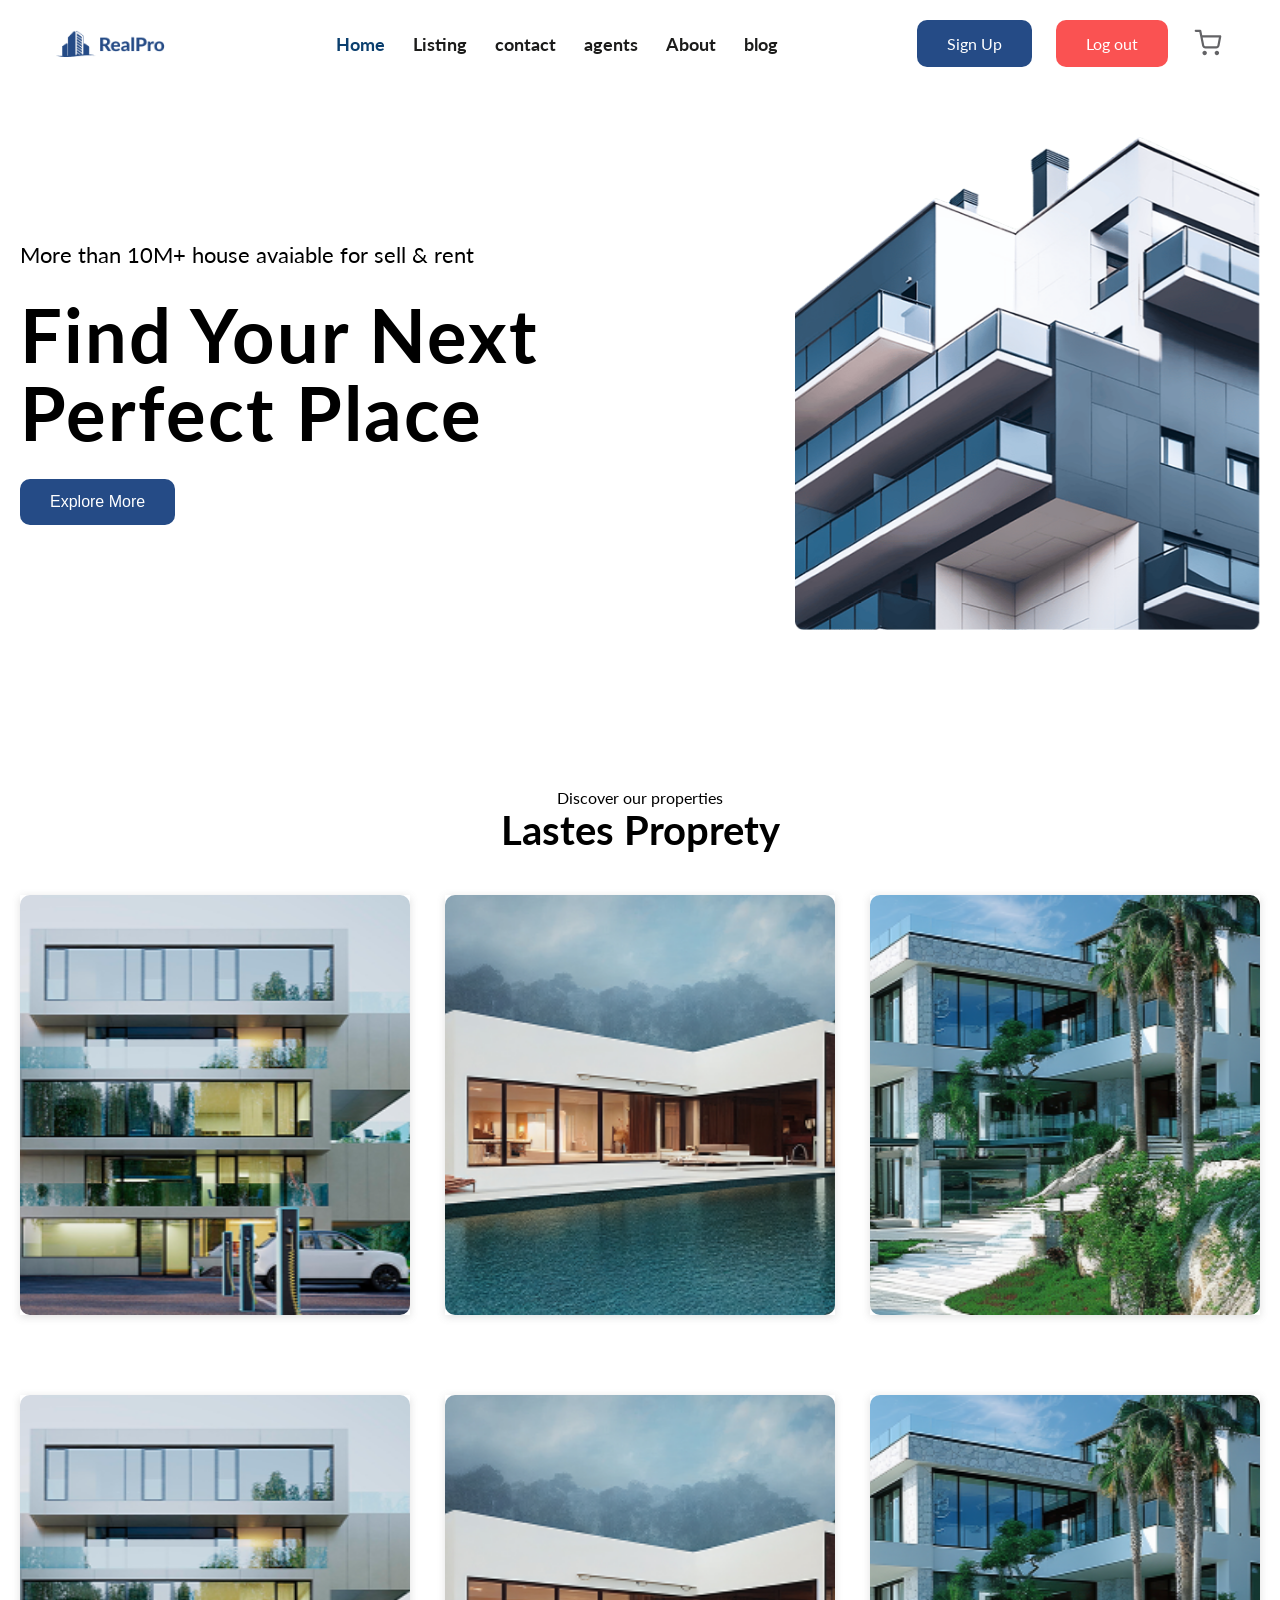
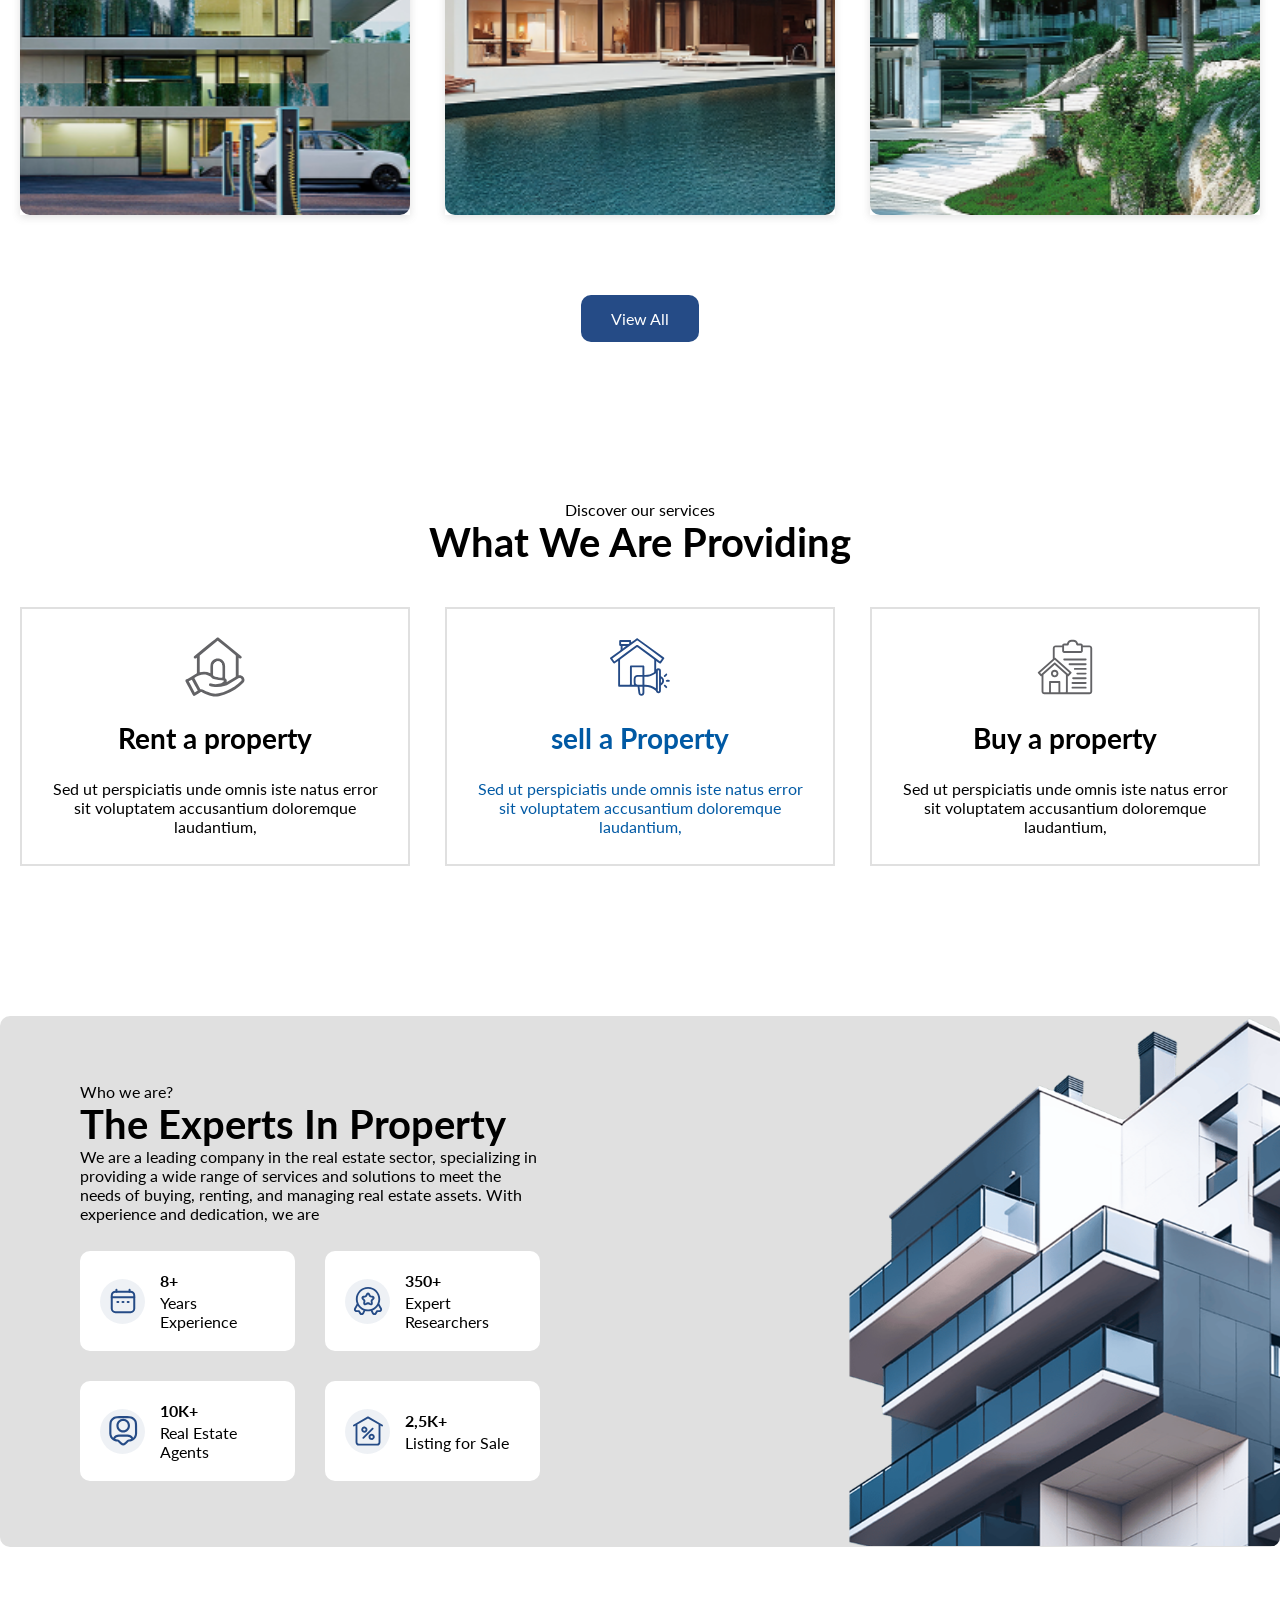
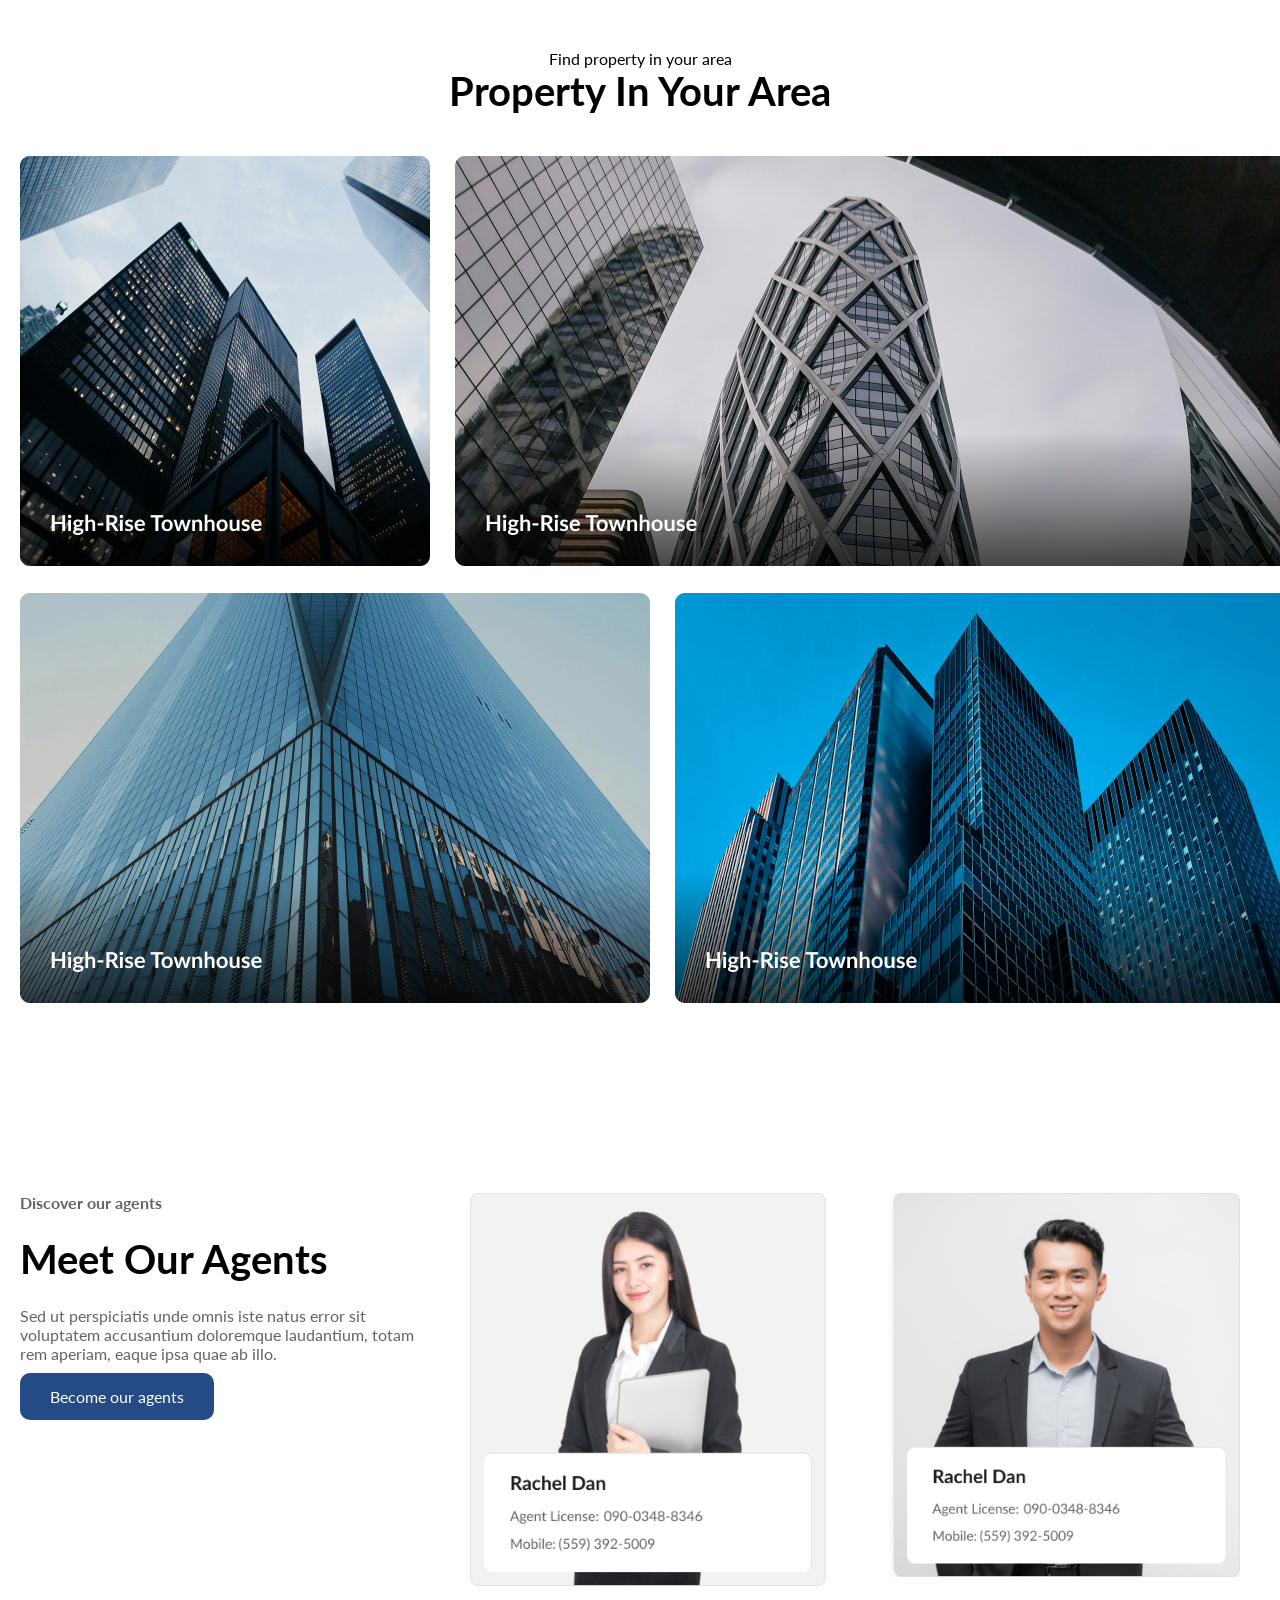
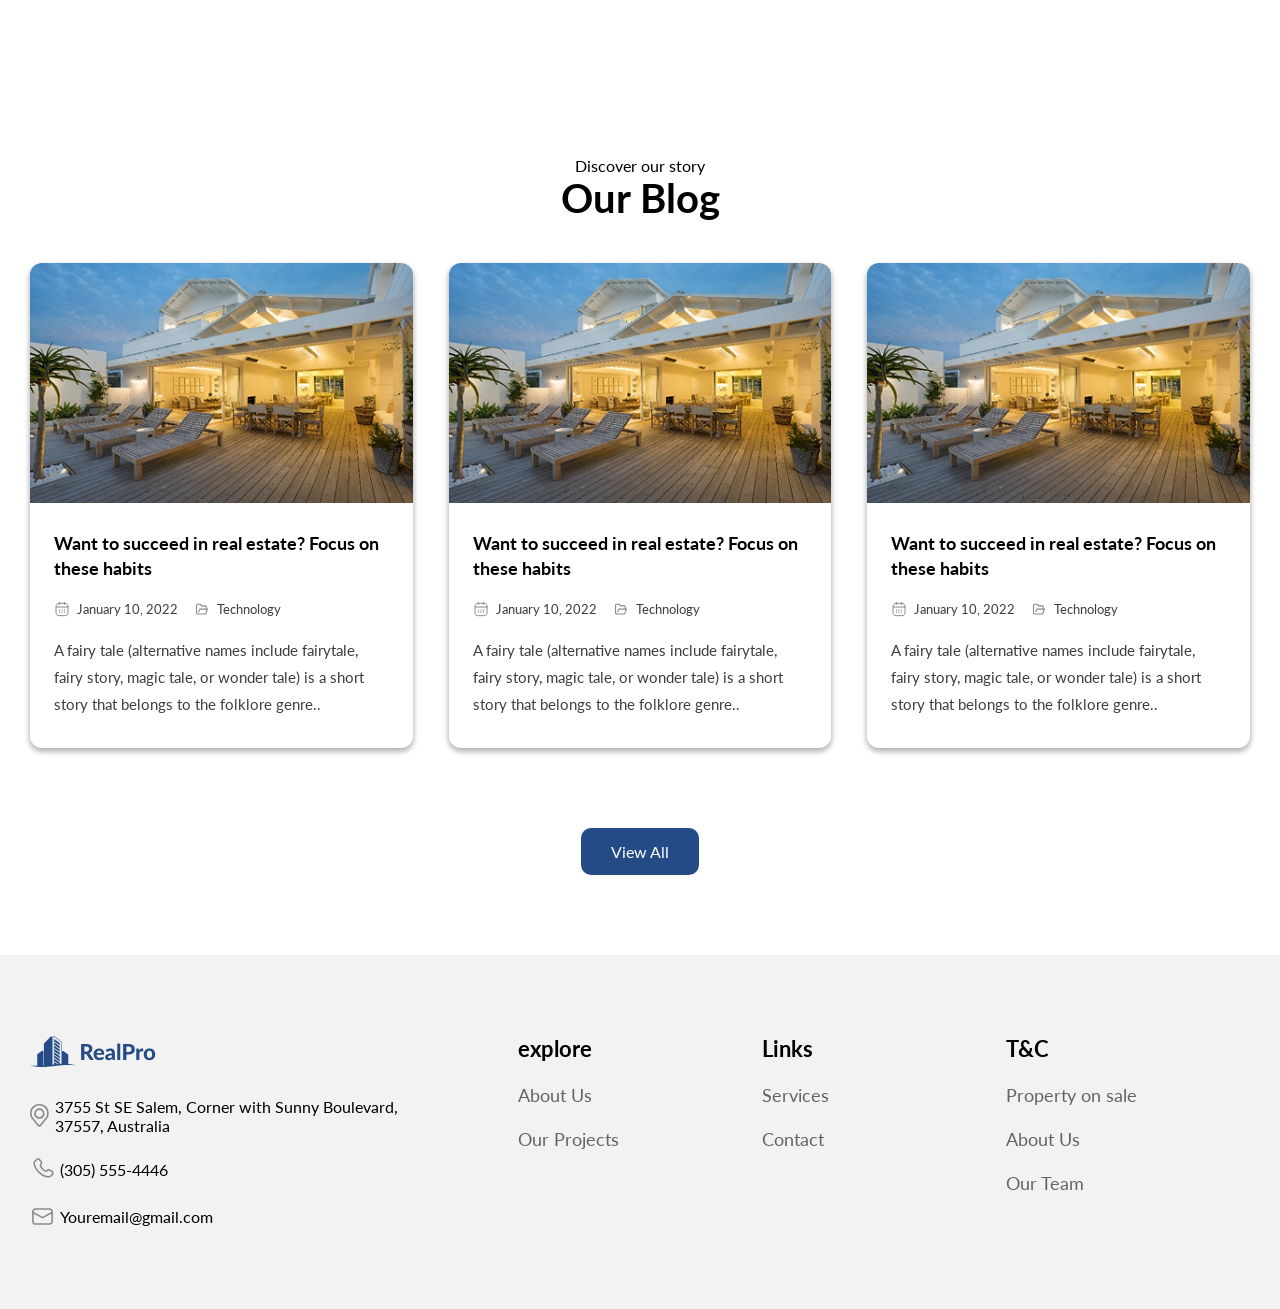
==== index.html @ 52702048 "made footer link hover" ====
<!DOCTYPE html>
<html lang="en">

<head>
    <meta charset="UTF-8">
    <meta name="viewport" content="width=device-width, initial-scale=1.0">
    <title>RealPro || Real State Website</title>
    <!-- font  -->
    <link rel="preconnect" href="https://fonts.googleapis.com">
    <link rel="preconnect" href="https://fonts.gstatic.com" crossorigin>
    <link
        href="https://fonts.googleapis.com/css2?family=Lato:ital,wght@0,100;0,300;0,400;0,700;0,900;1,100;1,300;1,400;1,700;1,900&display=swap"
        rel="stylesheet">
    <!-- icon  -->
    <link rel="shortcut icon" href="assets/img/logo.png">
    <!-- css  -->
    <link rel="stylesheet" href="sass/main.css">
</head>

<body>
    <!-- start navbar  -->
    <header class="navbar-section">
        <div class="navbar">
            <div>
                <img src="assets/img/logo.png" alt="logo" class="navbar__logo">
            </div>

            <nav class="navbar__list">
                <ul>
                    <li>
                        <a href="index.html" class="navbar__active">Home</a>
                    </li>
                    <li>
                        <a href="property.html">Listing</a>
                    </li>
                    <li>
                        <a href="contactus.html">contact</a>
                    </li>
                    <li>
                        <a href="agents.html">agents</a>
                    </li>
                    <li>
                        <a href="about.html">About</a>
                    </li>
                    <li>
                        <a href="blog-detailes.html">blog</a>
                    </li>
                </ul>
            </nav>

            <div class="navbar__btns">
                <a href="signup.html" class="btn btn--full">Sign Up</a>
                <a class="btn btn--full btn--logout">Log out</a>

                <a href="cart.html">
                    <svg width="32" height="32" viewBox="0 0 24 24" fill="none" xmlns="http://www.w3.org/2000/svg">
                        <path fill-rule="evenodd" clip-rule="evenodd"
                            d="M2.83333 2C2.3731 2 2 2.3731 2 2.83333C2 3.29357 2.3731 3.66667 2.83333 3.66667H5.4836L6.17663 7.12923C6.18032 7.15294 6.18501 7.17633 6.19066 7.19933L7.58277 14.1547C7.69719 14.7299 8.0102 15.2466 8.46706 15.6144C8.92183 15.9805 9.49031 16.1758 10.0739 16.1667H18.1595C18.743 16.1758 19.3115 15.9805 19.7663 15.6144C20.2233 15.2465 20.5364 14.7295 20.6507 14.154L21.9852 7.15611C22.0318 6.91215 21.9671 6.66015 21.8087 6.46879C21.6504 6.27744 21.415 6.16667 21.1667 6.16667H7.68369L6.98379 2.66979C6.90584 2.28032 6.56385 2 6.16667 2H2.83333ZM9.21737 13.8293L8.01727 7.83333H20.1594L19.0154 13.832C18.9769 14.0228 18.8728 14.194 18.7212 14.3161C18.5688 14.4387 18.3782 14.5039 18.1826 14.5001L18.1667 14.5H10.0667L10.0507 14.5001C9.85515 14.5039 9.66452 14.4387 9.51217 14.3161C9.35983 14.1935 9.25547 14.0211 9.21737 13.8293ZM7.83336 19.5C7.83336 18.5795 8.57955 17.8333 9.50003 17.8333C10.4205 17.8333 11.1667 18.5795 11.1667 19.5C11.1667 20.4205 10.4205 21.1667 9.50003 21.1667C8.57955 21.1667 7.83336 20.4205 7.83336 19.5ZM17 19.5C17 18.5795 17.7462 17.8333 18.6667 17.8333C19.5871 17.8333 20.3333 18.5795 20.3333 19.5C20.3333 20.4205 19.5871 21.1667 18.6667 21.1667C17.7462 21.1667 17 20.4205 17 19.5Z"
                            fill="#636366" />
                    </svg>
                </a>
            </div>

            <button class="navbar__menu" aria-label="Open menu" aria-expanded="false">
                <svg width="30" height="30" viewBox="0 0 24 24" fill="none">
                    <path d="M4 6H20M4 12H20M4 18H20" stroke="currentColor" stroke-width="2" stroke-linecap="round" />
                </svg>
            </button>
        </div>
    </header>
    <!-- end navbar  -->

    <!-- start hero  -->
    <section class="hero-section">
        <div class="hero">

            <div class="hero__text-box">

                <span class="hero__subtitle">
                    More than 10M+ house avaiable for sell & rent
                </span>

                <div class="hero__title-wrapper">
                    <h1 class="heading-1 hero__title">
                        Find Your Next
                        Perfect Place
                    </h1>
                </div>

                <button class="btn btn--full hero__btn">
                    Explore More
                </button>

            </div>

            <div class="hero__image-wrapper">
                <div class="hero__glow"></div>

                <img src="assets/img/hero-img.png" alt="hero-img" class="hero__img">
            </div>

        </div>
    </section>
    <!-- end hero  -->

    <!-- start descover  -->
    <section class="descover-section">
        <div class="descover">
            <div class="descover__top">
                <span class="text-top-text">Discover our properties</span>
                <h3 class="heading-3">lastes proprety</h3>
            </div>

            <!-- items -->
            <div class="descover__items">
                <!-- item 1 -->
                <div class="descover__item">
                    <div class="descover__item__inner">

                        <!-- front -->
                        <div class="descover__item__front">
                            <img src="assets/img/descover-1.png" alt="" class="descover__item__img">
                        </div>

                        <!-- back -->
                        <div class="descover__item__back">
                            <div class="descover__item__text-box">
                                <h6 class="heading-6">High-rise Townhouse</h6>
                                <span class="descover__item__text">
                                    <svg width="19" height="23" viewBox="0 0 19 23" fill="none"
                                        xmlns="http://www.w3.org/2000/svg">
                                        <path fill-rule="evenodd" clip-rule="evenodd"
                                            d="M4.13449 9.63206C4.13449 8.24528 4.68539 6.9153 5.66599 5.9347C6.64659 4.95409 7.97657 4.4032 9.36335 4.4032C10.7501 4.4032 12.0801 4.95409 13.0607 5.9347C14.0413 6.9153 14.5922 8.24528 14.5922 9.63206C14.5922 11.0188 14.0413 12.3488 13.0607 13.3294C12.0801 14.31 10.7501 14.8609 9.36335 14.8609C7.97657 14.8609 6.64659 14.31 5.66599 13.3294C4.68539 12.3488 4.13449 11.0188 4.13449 9.63206ZM9.36335 6.05442C8.4145 6.05442 7.50452 6.43135 6.83358 7.10228C6.16264 7.77322 5.78571 8.68321 5.78571 9.63206C5.78571 10.5809 6.16264 11.4909 6.83358 12.1618C7.50452 12.8328 8.4145 13.2097 9.36335 13.2097C10.3122 13.2097 11.2222 12.8328 11.8931 12.1618C12.5641 11.4909 12.941 10.5809 12.941 9.63206C12.941 8.68321 12.5641 7.77322 11.8931 7.10228C11.2222 6.43135 10.3122 6.05442 9.36335 6.05442Z"
                                            fill="#8A8A8A" />
                                        <path fill-rule="evenodd" clip-rule="evenodd"
                                            d="M0.0332839 8.37389C0.221442 6.09168 1.26094 3.96369 2.94539 2.4124C4.62984 0.861118 6.83605 -6.97428e-06 9.126 0H9.60155C11.8915 -6.97428e-06 14.0977 0.861118 15.7822 2.4124C17.4666 3.96369 18.5061 6.09168 18.6943 8.37389C18.9036 10.916 18.1183 13.4401 16.5036 15.4147L11.2275 21.8666C11.0017 22.1427 10.7173 22.3652 10.395 22.518C10.0727 22.6707 9.72046 22.75 9.36377 22.75C9.00708 22.75 8.65485 22.6707 8.33254 22.518C8.01023 22.3652 7.7259 22.1427 7.5001 21.8666L2.2239 15.4147C0.609137 13.4402 -0.176217 10.916 0.0332839 8.37389ZM9.126 1.65122C7.25074 1.6515 5.44415 2.35687 4.06481 3.62731C2.68548 4.89775 1.83425 6.64038 1.6801 8.50928C1.50573 10.6249 2.15927 12.7256 3.50305 14.3689L8.77924 20.8219C8.85017 20.9087 8.93951 20.9786 9.04079 21.0267C9.14208 21.0747 9.25278 21.0996 9.36488 21.0996C9.47698 21.0996 9.58767 21.0747 9.68896 21.0267C9.79024 20.9786 9.87958 20.9087 9.95051 20.8219L15.2267 14.3689C16.5697 12.7253 17.2224 10.6246 17.0474 8.50928C16.8933 6.64019 16.0419 4.8974 14.6623 3.62694C13.2828 2.35647 11.4759 1.65123 9.60045 1.65122H9.126Z"
                                            fill="#8A8A8A" />
                                    </svg>
                                    Southwestern Ontario, Ontario, Canada
                                </span>
                            </div>

                            <div class="descover__icon-box">
                                <span>
                                    <svg width="24" height="24" viewBox="0 0 24 24" fill="none"
                                        xmlns="http://www.w3.org/2000/svg">
                                        <path d="M21.9999 17.5009H1.99988" stroke="#8A8A8A" stroke-width="1.5"
                                            stroke-linecap="round" stroke-linejoin="round" />
                                        <path
                                            d="M21.9999 21.0007V16.0007C21.9999 14.1151 21.9999 13.1723 21.4141 12.5865C20.8283 12.0007 19.8855 12.0007 17.9999 12.0007H5.99988C4.11426 12.0007 3.17145 12.0007 2.58567 12.5865C1.99988 13.1723 1.99988 14.1151 1.99988 16.0007V21.0007"
                                            stroke="#8A8A8A" stroke-width="1.5" stroke-linecap="round"
                                            stroke-linejoin="round" />
                                        <path
                                            d="M11 12.0007V10.2141C11 9.83346 10.9428 9.70611 10.6497 9.55611C10.0395 9.24366 9.29865 9.00073 8.49997 9.00073C7.70137 9.00073 6.96055 9.24366 6.35025 9.55611C6.05721 9.70611 6 9.83346 6 10.2141V12.0007"
                                            stroke="#8A8A8A" stroke-width="1.5" stroke-linecap="round" />
                                        <path
                                            d="M18.0001 12.0007V10.2141C18.0001 9.83346 17.9429 9.70611 17.6498 9.55611C17.0396 9.24366 16.2988 9.00073 15.5001 9.00073C14.7014 9.00073 13.9606 9.24366 13.3504 9.55611C13.0573 9.70611 13.0001 9.83346 13.0001 10.2141V12.0007"
                                            stroke="#8A8A8A" stroke-width="1.5" stroke-linecap="round" />
                                        <path
                                            d="M21 12.0007V7.3613C21 6.66966 21 6.32384 20.8079 5.99726C20.6157 5.67068 20.342 5.50164 19.7944 5.16356C17.5869 3.80051 14.8993 3.00073 12 3.00073C9.10065 3.00073 6.41314 3.80051 4.20558 5.16356C3.65804 5.50164 3.38427 5.67068 3.19213 5.99726C3 6.32384 3 6.66966 3 7.3613V12.0007"
                                            stroke="#8A8A8A" stroke-width="1.5" stroke-linecap="round" />
                                    </svg>
                                    41
                                </span>
                                <span>
                                    <svg width="24" height="24" viewBox="0 0 24 24" fill="none"
                                        xmlns="http://www.w3.org/2000/svg">
                                        <path d="M6.18171 19.3945L5.21201 20.3642M17.818 19.3945L18.7878 20.3642"
                                            stroke="#8A8A8A" stroke-width="1.5" stroke-linecap="round" />
                                        <path
                                            d="M3.27274 11.6371V12.6068C3.27274 15.8065 3.27274 17.4065 4.2668 18.4006C5.26086 19.3946 6.86078 19.3946 10.0606 19.3946H13.9394C17.1392 19.3946 18.7391 19.3946 19.7332 18.4006C20.7273 17.4065 20.7273 15.8065 20.7273 12.6068V11.6371"
                                            stroke="#8A8A8A" stroke-width="1.5" stroke-linecap="round"
                                            stroke-linejoin="round" />
                                        <path d="M2.30292 11.6371H21.6969" stroke="#8A8A8A" stroke-width="1.5"
                                            stroke-linecap="round" />
                                        <path
                                            d="M4.24255 11.6371V5.35672C4.24255 4.00532 5.33809 2.90979 6.68949 2.90979C7.77383 2.90979 8.72888 3.62346 9.03615 4.6634L9.09106 4.84918"
                                            stroke="#8A8A8A" stroke-width="1.5" stroke-linecap="round" />
                                        <path d="M8.12109 5.81903L10.5453 3.87964" stroke="#8A8A8A" stroke-width="1.5"
                                            stroke-linecap="round" />
                                    </svg>
                                    32
                                </span>
                                <span>
                                    <svg width="24" height="24" viewBox="0 0 24 24" fill="none"
                                        xmlns="http://www.w3.org/2000/svg">
                                        <path
                                            d="M16.5149 16.5158C17.0897 15.941 16.9943 13.499 16.9943 13.499M16.5149 16.5158C15.9401 17.0906 13.4982 16.9949 13.4982 16.9949M16.5149 16.5158L13.0001 13.0009M7.0061 10.5026C7.0061 10.5026 6.91037 8.06078 7.48518 7.48598C8.06003 6.91117 10.502 7.00682 10.502 7.00682M7.48518 7.48598L11.0001 11.0009"
                                            stroke="#8A8A8A" stroke-width="1.5" stroke-linecap="round"
                                            stroke-linejoin="round" />
                                        <path
                                            d="M2.50012 12.0008C2.50012 7.5225 2.50012 5.28335 3.89136 3.8921C5.28261 2.50085 7.52175 2.50085 12.0001 2.50085C16.4784 2.50085 18.7176 2.50085 20.1089 3.8921C21.5001 5.28335 21.5001 7.5225 21.5001 12.0008C21.5001 16.4792 21.5001 18.7184 20.1089 20.1097C18.7176 21.5009 16.4784 21.5009 12.0001 21.5009C7.52175 21.5009 5.28261 21.5009 3.89136 20.1097C2.50012 18.7184 2.50012 16.4792 2.50012 12.0008Z"
                                            stroke="#8A8A8A" stroke-width="1.5" />
                                    </svg>
                                    122.280 sqft
                                </span>
                            </div>

                            <div class="descover__price-box">
                                <span>$ 1.239 /Month</span>
                                <a class="btn btn--outline" href="propert-details.html">View Detail</a>
                            </div>
                        </div>

                    </div>
                </div>

                <!-- item 2 -->
                <div class="descover__item">
                    <div class="descover__item__inner">
                        <div class="descover__item__front">
                            <img src="assets/img/descover-2.png" alt="" class="descover__item__img">
                        </div>
                        <div class="descover__item__back">
                            <div class="descover__item__text-box">
                                <h6 class="heading-6">High-rise Townhouse</h6>
                                <span class="descover__item__text">
                                    <svg width="19" height="23" viewBox="0 0 19 23" fill="none"
                                        xmlns="http://www.w3.org/2000/svg">
                                        <path fill-rule="evenodd" clip-rule="evenodd"
                                            d="M4.13449 9.63206C4.13449 8.24528 4.68539 6.9153 5.66599 5.9347C6.64659 4.95409 7.97657 4.4032 9.36335 4.4032C10.7501 4.4032 12.0801 4.95409 13.0607 5.9347C14.0413 6.9153 14.5922 8.24528 14.5922 9.63206C14.5922 11.0188 14.0413 12.3488 13.0607 13.3294C12.0801 14.31 10.7501 14.8609 9.36335 14.8609C7.97657 14.8609 6.64659 14.31 5.66599 13.3294C4.68539 12.3488 4.13449 11.0188 4.13449 9.63206ZM9.36335 6.05442C8.4145 6.05442 7.50452 6.43135 6.83358 7.10228C6.16264 7.77322 5.78571 8.68321 5.78571 9.63206C5.78571 10.5809 6.16264 11.4909 6.83358 12.1618C7.50452 12.8328 8.4145 13.2097 9.36335 13.2097C10.3122 13.2097 11.2222 12.8328 11.8931 12.1618C12.5641 11.4909 12.941 10.5809 12.941 9.63206C12.941 8.68321 12.5641 7.77322 11.8931 7.10228C11.2222 6.43135 10.3122 6.05442 9.36335 6.05442Z"
                                            fill="#8A8A8A" />
                                        <path fill-rule="evenodd" clip-rule="evenodd"
                                            d="M0.0332839 8.37389C0.221442 6.09168 1.26094 3.96369 2.94539 2.4124C4.62984 0.861118 6.83605 -6.97428e-06 9.126 0H9.60155C11.8915 -6.97428e-06 14.0977 0.861118 15.7822 2.4124C17.4666 3.96369 18.5061 6.09168 18.6943 8.37389C18.9036 10.916 18.1183 13.4401 16.5036 15.4147L11.2275 21.8666C11.0017 22.1427 10.7173 22.3652 10.395 22.518C10.0727 22.6707 9.72046 22.75 9.36377 22.75C9.00708 22.75 8.65485 22.6707 8.33254 22.518C8.01023 22.3652 7.7259 22.1427 7.5001 21.8666L2.2239 15.4147C0.609137 13.4402 -0.176217 10.916 0.0332839 8.37389ZM9.126 1.65122C7.25074 1.6515 5.44415 2.35687 4.06481 3.62731C2.68548 4.89775 1.83425 6.64038 1.6801 8.50928C1.50573 10.6249 2.15927 12.7256 3.50305 14.3689L8.77924 20.8219C8.85017 20.9087 8.93951 20.9786 9.04079 21.0267C9.14208 21.0747 9.25278 21.0996 9.36488 21.0996C9.47698 21.0996 9.58767 21.0747 9.68896 21.0267C9.79024 20.9786 9.87958 20.9087 9.95051 20.8219L15.2267 14.3689C16.5697 12.7253 17.2224 10.6246 17.0474 8.50928C16.8933 6.64019 16.0419 4.8974 14.6623 3.62694C13.2828 2.35647 11.4759 1.65123 9.60045 1.65122H9.126Z"
                                            fill="#8A8A8A" />
                                    </svg>
                                    Southwestern Ontario, Ontario, Canada
                                </span>
                            </div>
                            <div class="descover__icon-box">
                                <span>
                                    <svg width="24" height="24" viewBox="0 0 24 24" fill="none"
                                        xmlns="http://www.w3.org/2000/svg">
                                        <path d="M21.9999 17.5009H1.99988" stroke="#8A8A8A" stroke-width="1.5"
                                            stroke-linecap="round" stroke-linejoin="round" />
                                        <path
                                            d="M21.9999 21.0007V16.0007C21.9999 14.1151 21.9999 13.1723 21.4141 12.5865C20.8283 12.0007 19.8855 12.0007 17.9999 12.0007H5.99988C4.11426 12.0007 3.17145 12.0007 2.58567 12.5865C1.99988 13.1723 1.99988 14.1151 1.99988 16.0007V21.0007"
                                            stroke="#8A8A8A" stroke-width="1.5" stroke-linecap="round"
                                            stroke-linejoin="round" />
                                        <path
                                            d="M11 12.0007V10.2141C11 9.83346 10.9428 9.70611 10.6497 9.55611C10.0395 9.24366 9.29865 9.00073 8.49997 9.00073C7.70137 9.00073 6.96055 9.24366 6.35025 9.55611C6.05721 9.70611 6 9.83346 6 10.2141V12.0007"
                                            stroke="#8A8A8A" stroke-width="1.5" stroke-linecap="round" />
                                        <path
                                            d="M18.0001 12.0007V10.2141C18.0001 9.83346 17.9429 9.70611 17.6498 9.55611C17.0396 9.24366 16.2988 9.00073 15.5001 9.00073C14.7014 9.00073 13.9606 9.24366 13.3504 9.55611C13.0573 9.70611 13.0001 9.83346 13.0001 10.2141V12.0007"
                                            stroke="#8A8A8A" stroke-width="1.5" stroke-linecap="round" />
                                        <path
                                            d="M21 12.0007V7.3613C21 6.66966 21 6.32384 20.8079 5.99726C20.6157 5.67068 20.342 5.50164 19.7944 5.16356C17.5869 3.80051 14.8993 3.00073 12 3.00073C9.10065 3.00073 6.41314 3.80051 4.20558 5.16356C3.65804 5.50164 3.38427 5.67068 3.19213 5.99726C3 6.32384 3 6.66966 3 7.3613V12.0007"
                                            stroke="#8A8A8A" stroke-width="1.5" stroke-linecap="round" />
                                    </svg>
                                    41
                                </span>
                                <span>
                                    <svg width="24" height="24" viewBox="0 0 24 24" fill="none"
                                        xmlns="http://www.w3.org/2000/svg">
                                        <path d="M6.18171 19.3945L5.21201 20.3642M17.818 19.3945L18.7878 20.3642"
                                            stroke="#8A8A8A" stroke-width="1.5" stroke-linecap="round" />
                                        <path
                                            d="M3.27274 11.6371V12.6068C3.27274 15.8065 3.27274 17.4065 4.2668 18.4006C5.26086 19.3946 6.86078 19.3946 10.0606 19.3946H13.9394C17.1392 19.3946 18.7391 19.3946 19.7332 18.4006C20.7273 17.4065 20.7273 15.8065 20.7273 12.6068V11.6371"
                                            stroke="#8A8A8A" stroke-width="1.5" stroke-linecap="round"
                                            stroke-linejoin="round" />
                                        <path d="M2.30292 11.6371H21.6969" stroke="#8A8A8A" stroke-width="1.5"
                                            stroke-linecap="round" />
                                        <path
                                            d="M4.24255 11.6371V5.35672C4.24255 4.00532 5.33809 2.90979 6.68949 2.90979C7.77383 2.90979 8.72888 3.62346 9.03615 4.6634L9.09106 4.84918"
                                            stroke="#8A8A8A" stroke-width="1.5" stroke-linecap="round" />
                                        <path d="M8.12109 5.81903L10.5453 3.87964" stroke="#8A8A8A" stroke-width="1.5"
                                            stroke-linecap="round" />
                                    </svg>
                                    32
                                </span>
                                <span>
                                    <svg width="24" height="24" viewBox="0 0 24 24" fill="none"
                                        xmlns="http://www.w3.org/2000/svg">
                                        <path
                                            d="M16.5149 16.5158C17.0897 15.941 16.9943 13.499 16.9943 13.499M16.5149 16.5158C15.9401 17.0906 13.4982 16.9949 13.4982 16.9949M16.5149 16.5158L13.0001 13.0009M7.0061 10.5026C7.0061 10.5026 6.91037 8.06078 7.48518 7.48598C8.06003 6.91117 10.502 7.00682 10.502 7.00682M7.48518 7.48598L11.0001 11.0009"
                                            stroke="#8A8A8A" stroke-width="1.5" stroke-linecap="round"
                                            stroke-linejoin="round" />
                                        <path
                                            d="M2.50012 12.0008C2.50012 7.5225 2.50012 5.28335 3.89136 3.8921C5.28261 2.50085 7.52175 2.50085 12.0001 2.50085C16.4784 2.50085 18.7176 2.50085 20.1089 3.8921C21.5001 5.28335 21.5001 7.5225 21.5001 12.0008C21.5001 16.4792 21.5001 18.7184 20.1089 20.1097C18.7176 21.5009 16.4784 21.5009 12.0001 21.5009C7.52175 21.5009 5.28261 21.5009 3.89136 20.1097C2.50012 18.7184 2.50012 16.4792 2.50012 12.0008Z"
                                            stroke="#8A8A8A" stroke-width="1.5" />
                                    </svg>
                                    122.280 sqft
                                </span>
                            </div>
                            <div class="descover__price-box">
                                <span>$ 1.239 /Month</span>
                                <a class="btn btn--outline" href="propert-details.html">View Detail</a>
                            </div>
                        </div>
                    </div>
                </div>

                <!-- item 3 -->
                <div class="descover__item">
                    <div class="descover__item__inner">
                        <div class="descover__item__front">
                            <img src="assets/img/descover-3.png" alt="" class="descover__item__img">
                        </div>
                        <div class="descover__item__back">
                            <div class="descover__item__text-box">
                                <h6 class="heading-6">High-rise Townhouse</h6>
                                <span class="descover__item__text">
                                    <svg width="19" height="23" viewBox="0 0 19 23" fill="none"
                                        xmlns="http://www.w3.org/2000/svg">
                                        <path fill-rule="evenodd" clip-rule="evenodd"
                                            d="M4.13449 9.63206C4.13449 8.24528 4.68539 6.9153 5.66599 5.9347C6.64659 4.95409 7.97657 4.4032 9.36335 4.4032C10.7501 4.4032 12.0801 4.95409 13.0607 5.9347C14.0413 6.9153 14.5922 8.24528 14.5922 9.63206C14.5922 11.0188 14.0413 12.3488 13.0607 13.3294C12.0801 14.31 10.7501 14.8609 9.36335 14.8609C7.97657 14.8609 6.64659 14.31 5.66599 13.3294C4.68539 12.3488 4.13449 11.0188 4.13449 9.63206ZM9.36335 6.05442C8.4145 6.05442 7.50452 6.43135 6.83358 7.10228C6.16264 7.77322 5.78571 8.68321 5.78571 9.63206C5.78571 10.5809 6.16264 11.4909 6.83358 12.1618C7.50452 12.8328 8.4145 13.2097 9.36335 13.2097C10.3122 13.2097 11.2222 12.8328 11.8931 12.1618C12.5641 11.4909 12.941 10.5809 12.941 9.63206C12.941 8.68321 12.5641 7.77322 11.8931 7.10228C11.2222 6.43135 10.3122 6.05442 9.36335 6.05442Z"
                                            fill="#8A8A8A" />
                                        <path fill-rule="evenodd" clip-rule="evenodd"
                                            d="M0.0332839 8.37389C0.221442 6.09168 1.26094 3.96369 2.94539 2.4124C4.62984 0.861118 6.83605 -6.97428e-06 9.126 0H9.60155C11.8915 -6.97428e-06 14.0977 0.861118 15.7822 2.4124C17.4666 3.96369 18.5061 6.09168 18.6943 8.37389C18.9036 10.916 18.1183 13.4401 16.5036 15.4147L11.2275 21.8666C11.0017 22.1427 10.7173 22.3652 10.395 22.518C10.0727 22.6707 9.72046 22.75 9.36377 22.75C9.00708 22.75 8.65485 22.6707 8.33254 22.518C8.01023 22.3652 7.7259 22.1427 7.5001 21.8666L2.2239 15.4147C0.609137 13.4402 -0.176217 10.916 0.0332839 8.37389ZM9.126 1.65122C7.25074 1.6515 5.44415 2.35687 4.06481 3.62731C2.68548 4.89775 1.83425 6.64038 1.6801 8.50928C1.50573 10.6249 2.15927 12.7256 3.50305 14.3689L8.77924 20.8219C8.85017 20.9087 8.93951 20.9786 9.04079 21.0267C9.14208 21.0747 9.25278 21.0996 9.36488 21.0996C9.47698 21.0996 9.58767 21.0747 9.68896 21.0267C9.79024 20.9786 9.87958 20.9087 9.95051 20.8219L15.2267 14.3689C16.5697 12.7253 17.2224 10.6246 17.0474 8.50928C16.8933 6.64019 16.0419 4.8974 14.6623 3.62694C13.2828 2.35647 11.4759 1.65123 9.60045 1.65122H9.126Z"
                                            fill="#8A8A8A" />
                                    </svg>
                                    Southwestern Ontario, Ontario, Canada
                                </span>
                            </div>
                            <div class="descover__icon-box">
                                <span>
                                    <svg width="24" height="24" viewBox="0 0 24 24" fill="none"
                                        xmlns="http://www.w3.org/2000/svg">
                                        <path d="M21.9999 17.5009H1.99988" stroke="#8A8A8A" stroke-width="1.5"
                                            stroke-linecap="round" stroke-linejoin="round" />
                                        <path
                                            d="M21.9999 21.0007V16.0007C21.9999 14.1151 21.9999 13.1723 21.4141 12.5865C20.8283 12.0007 19.8855 12.0007 17.9999 12.0007H5.99988C4.11426 12.0007 3.17145 12.0007 2.58567 12.5865C1.99988 13.1723 1.99988 14.1151 1.99988 16.0007V21.0007"
                                            stroke="#8A8A8A" stroke-width="1.5" stroke-linecap="round"
                                            stroke-linejoin="round" />
                                        <path
                                            d="M11 12.0007V10.2141C11 9.83346 10.9428 9.70611 10.6497 9.55611C10.0395 9.24366 9.29865 9.00073 8.49997 9.00073C7.70137 9.00073 6.96055 9.24366 6.35025 9.55611C6.05721 9.70611 6 9.83346 6 10.2141V12.0007"
                                            stroke="#8A8A8A" stroke-width="1.5" stroke-linecap="round" />
                                        <path
                                            d="M18.0001 12.0007V10.2141C18.0001 9.83346 17.9429 9.70611 17.6498 9.55611C17.0396 9.24366 16.2988 9.00073 15.5001 9.00073C14.7014 9.00073 13.9606 9.24366 13.3504 9.55611C13.0573 9.70611 13.0001 9.83346 13.0001 10.2141V12.0007"
                                            stroke="#8A8A8A" stroke-width="1.5" stroke-linecap="round" />
                                        <path
                                            d="M21 12.0007V7.3613C21 6.66966 21 6.32384 20.8079 5.99726C20.6157 5.67068 20.342 5.50164 19.7944 5.16356C17.5869 3.80051 14.8993 3.00073 12 3.00073C9.10065 3.00073 6.41314 3.80051 4.20558 5.16356C3.65804 5.50164 3.38427 5.67068 3.19213 5.99726C3 6.32384 3 6.66966 3 7.3613V12.0007"
                                            stroke="#8A8A8A" stroke-width="1.5" stroke-linecap="round" />
                                    </svg>
                                    41
                                </span>
                                <span>
                                    <svg width="24" height="24" viewBox="0 0 24 24" fill="none"
                                        xmlns="http://www.w3.org/2000/svg">
                                        <path d="M6.18171 19.3945L5.21201 20.3642M17.818 19.3945L18.7878 20.3642"
                                            stroke="#8A8A8A" stroke-width="1.5" stroke-linecap="round" />
                                        <path
                                            d="M3.27274 11.6371V12.6068C3.27274 15.8065 3.27274 17.4065 4.2668 18.4006C5.26086 19.3946 6.86078 19.3946 10.0606 19.3946H13.9394C17.1392 19.3946 18.7391 19.3946 19.7332 18.4006C20.7273 17.4065 20.7273 15.8065 20.7273 12.6068V11.6371"
                                            stroke="#8A8A8A" stroke-width="1.5" stroke-linecap="round"
                                            stroke-linejoin="round" />
                                        <path d="M2.30292 11.6371H21.6969" stroke="#8A8A8A" stroke-width="1.5"
                                            stroke-linecap="round" />
                                        <path
                                            d="M4.24255 11.6371V5.35672C4.24255 4.00532 5.33809 2.90979 6.68949 2.90979C7.77383 2.90979 8.72888 3.62346 9.03615 4.6634L9.09106 4.84918"
                                            stroke="#8A8A8A" stroke-width="1.5" stroke-linecap="round" />
                                        <path d="M8.12109 5.81903L10.5453 3.87964" stroke="#8A8A8A" stroke-width="1.5"
                                            stroke-linecap="round" />
                                    </svg>
                                    32
                                </span>
                                <span>
                                    <svg width="24" height="24" viewBox="0 0 24 24" fill="none"
                                        xmlns="http://www.w3.org/2000/svg">
                                        <path
                                            d="M16.5149 16.5158C17.0897 15.941 16.9943 13.499 16.9943 13.499M16.5149 16.5158C15.9401 17.0906 13.4982 16.9949 13.4982 16.9949M16.5149 16.5158L13.0001 13.0009M7.0061 10.5026C7.0061 10.5026 6.91037 8.06078 7.48518 7.48598C8.06003 6.91117 10.502 7.00682 10.502 7.00682M7.48518 7.48598L11.0001 11.0009"
                                            stroke="#8A8A8A" stroke-width="1.5" stroke-linecap="round"
                                            stroke-linejoin="round" />
                                        <path
                                            d="M2.50012 12.0008C2.50012 7.5225 2.50012 5.28335 3.89136 3.8921C5.28261 2.50085 7.52175 2.50085 12.0001 2.50085C16.4784 2.50085 18.7176 2.50085 20.1089 3.8921C21.5001 5.28335 21.5001 7.5225 21.5001 12.0008C21.5001 16.4792 21.5001 18.7184 20.1089 20.1097C18.7176 21.5009 16.4784 21.5009 12.0001 21.5009C7.52175 21.5009 5.28261 21.5009 3.89136 20.1097C2.50012 18.7184 2.50012 16.4792 2.50012 12.0008Z"
                                            stroke="#8A8A8A" stroke-width="1.5" />
                                    </svg>
                                    122.280 sqft
                                </span>
                            </div>
                            <div class="descover__price-box">
                                <span>$ 1.239 /Month</span>
                                <a class="btn btn--outline" href="propert-details.html">View Detail</a>
                            </div>
                        </div>
                    </div>
                </div>
            </div>

            <!-- items row 2 -->
            <div class="descover__items">
                <!-- item 4 -->
                <div class="descover__item">
                    <div class="descover__item__inner">
                        <div class="descover__item__front">
                            <img src="assets/img/descover-1.png" alt="" class="descover__item__img">
                        </div>
                        <div class="descover__item__back">
                            <div class="descover__item__text-box">
                                <h6 class="heading-6">High-rise Townhouse</h6>
                                <span class="descover__item__text">
                                    <svg width="19" height="23" viewBox="0 0 19 23" fill="none"
                                        xmlns="http://www.w3.org/2000/svg">
                                        <path fill-rule="evenodd" clip-rule="evenodd"
                                            d="M4.13449 9.63206C4.13449 8.24528 4.68539 6.9153 5.66599 5.9347C6.64659 4.95409 7.97657 4.4032 9.36335 4.4032C10.7501 4.4032 12.0801 4.95409 13.0607 5.9347C14.0413 6.9153 14.5922 8.24528 14.5922 9.63206C14.5922 11.0188 14.0413 12.3488 13.0607 13.3294C12.0801 14.31 10.7501 14.8609 9.36335 14.8609C7.97657 14.8609 6.64659 14.31 5.66599 13.3294C4.68539 12.3488 4.13449 11.0188 4.13449 9.63206ZM9.36335 6.05442C8.4145 6.05442 7.50452 6.43135 6.83358 7.10228C6.16264 7.77322 5.78571 8.68321 5.78571 9.63206C5.78571 10.5809 6.16264 11.4909 6.83358 12.1618C7.50452 12.8328 8.4145 13.2097 9.36335 13.2097C10.3122 13.2097 11.2222 12.8328 11.8931 12.1618C12.5641 11.4909 12.941 10.5809 12.941 9.63206C12.941 8.68321 12.5641 7.77322 11.8931 7.10228C11.2222 6.43135 10.3122 6.05442 9.36335 6.05442Z"
                                            fill="#8A8A8A" />
                                        <path fill-rule="evenodd" clip-rule="evenodd"
                                            d="M0.0332839 8.37389C0.221442 6.09168 1.26094 3.96369 2.94539 2.4124C4.62984 0.861118 6.83605 -6.97428e-06 9.126 0H9.60155C11.8915 -6.97428e-06 14.0977 0.861118 15.7822 2.4124C17.4666 3.96369 18.5061 6.09168 18.6943 8.37389C18.9036 10.916 18.1183 13.4401 16.5036 15.4147L11.2275 21.8666C11.0017 22.1427 10.7173 22.3652 10.395 22.518C10.0727 22.6707 9.72046 22.75 9.36377 22.75C9.00708 22.75 8.65485 22.6707 8.33254 22.518C8.01023 22.3652 7.7259 22.1427 7.5001 21.8666L2.2239 15.4147C0.609137 13.4402 -0.176217 10.916 0.0332839 8.37389ZM9.126 1.65122C7.25074 1.6515 5.44415 2.35687 4.06481 3.62731C2.68548 4.89775 1.83425 6.64038 1.6801 8.50928C1.50573 10.6249 2.15927 12.7256 3.50305 14.3689L8.77924 20.8219C8.85017 20.9087 8.93951 20.9786 9.04079 21.0267C9.14208 21.0747 9.25278 21.0996 9.36488 21.0996C9.47698 21.0996 9.58767 21.0747 9.68896 21.0267C9.79024 20.9786 9.87958 20.9087 9.95051 20.8219L15.2267 14.3689C16.5697 12.7253 17.2224 10.6246 17.0474 8.50928C16.8933 6.64019 16.0419 4.8974 14.6623 3.62694C13.2828 2.35647 11.4759 1.65123 9.60045 1.65122H9.126Z"
                                            fill="#8A8A8A" />
                                    </svg>
                                    Southwestern Ontario, Ontario, Canada
                                </span>
                            </div>
                            <div class="descover__icon-box">
                                <span>
                                    <svg width="24" height="24" viewBox="0 0 24 24" fill="none"
                                        xmlns="http://www.w3.org/2000/svg">
                                        <path d="M21.9999 17.5009H1.99988" stroke="#8A8A8A" stroke-width="1.5"
                                            stroke-linecap="round" stroke-linejoin="round" />
                                        <path
                                            d="M21.9999 21.0007V16.0007C21.9999 14.1151 21.9999 13.1723 21.4141 12.5865C20.8283 12.0007 19.8855 12.0007 17.9999 12.0007H5.99988C4.11426 12.0007 3.17145 12.0007 2.58567 12.5865C1.99988 13.1723 1.99988 14.1151 1.99988 16.0007V21.0007"
                                            stroke="#8A8A8A" stroke-width="1.5" stroke-linecap="round"
                                            stroke-linejoin="round" />
                                        <path
                                            d="M11 12.0007V10.2141C11 9.83346 10.9428 9.70611 10.6497 9.55611C10.0395 9.24366 9.29865 9.00073 8.49997 9.00073C7.70137 9.00073 6.96055 9.24366 6.35025 9.55611C6.05721 9.70611 6 9.83346 6 10.2141V12.0007"
                                            stroke="#8A8A8A" stroke-width="1.5" stroke-linecap="round" />
                                        <path
                                            d="M18.0001 12.0007V10.2141C18.0001 9.83346 17.9429 9.70611 17.6498 9.55611C17.0396 9.24366 16.2988 9.00073 15.5001 9.00073C14.7014 9.00073 13.9606 9.24366 13.3504 9.55611C13.0573 9.70611 13.0001 9.83346 13.0001 10.2141V12.0007"
                                            stroke="#8A8A8A" stroke-width="1.5" stroke-linecap="round" />
                                        <path
                                            d="M21 12.0007V7.3613C21 6.66966 21 6.32384 20.8079 5.99726C20.6157 5.67068 20.342 5.50164 19.7944 5.16356C17.5869 3.80051 14.8993 3.00073 12 3.00073C9.10065 3.00073 6.41314 3.80051 4.20558 5.16356C3.65804 5.50164 3.38427 5.67068 3.19213 5.99726C3 6.32384 3 6.66966 3 7.3613V12.0007"
                                            stroke="#8A8A8A" stroke-width="1.5" stroke-linecap="round" />
                                    </svg>
                                    41
                                </span>
                                <span>
                                    <svg width="24" height="24" viewBox="0 0 24 24" fill="none"
                                        xmlns="http://www.w3.org/2000/svg">
                                        <path d="M6.18171 19.3945L5.21201 20.3642M17.818 19.3945L18.7878 20.3642"
                                            stroke="#8A8A8A" stroke-width="1.5" stroke-linecap="round" />
                                        <path
                                            d="M3.27274 11.6371V12.6068C3.27274 15.8065 3.27274 17.4065 4.2668 18.4006C5.26086 19.3946 6.86078 19.3946 10.0606 19.3946H13.9394C17.1392 19.3946 18.7391 19.3946 19.7332 18.4006C20.7273 17.4065 20.7273 15.8065 20.7273 12.6068V11.6371"
                                            stroke="#8A8A8A" stroke-width="1.5" stroke-linecap="round"
                                            stroke-linejoin="round" />
                                        <path d="M2.30292 11.6371H21.6969" stroke="#8A8A8A" stroke-width="1.5"
                                            stroke-linecap="round" />
                                        <path
                                            d="M4.24255 11.6371V5.35672C4.24255 4.00532 5.33809 2.90979 6.68949 2.90979C7.77383 2.90979 8.72888 3.62346 9.03615 4.6634L9.09106 4.84918"
                                            stroke="#8A8A8A" stroke-width="1.5" stroke-linecap="round" />
                                        <path d="M8.12109 5.81903L10.5453 3.87964" stroke="#8A8A8A" stroke-width="1.5"
                                            stroke-linecap="round" />
                                    </svg>
                                    32
                                </span>
                                <span>
                                    <svg width="24" height="24" viewBox="0 0 24 24" fill="none"
                                        xmlns="http://www.w3.org/2000/svg">
                                        <path
                                            d="M16.5149 16.5158C17.0897 15.941 16.9943 13.499 16.9943 13.499M16.5149 16.5158C15.9401 17.0906 13.4982 16.9949 13.4982 16.9949M16.5149 16.5158L13.0001 13.0009M7.0061 10.5026C7.0061 10.5026 6.91037 8.06078 7.48518 7.48598C8.06003 6.91117 10.502 7.00682 10.502 7.00682M7.48518 7.48598L11.0001 11.0009"
                                            stroke="#8A8A8A" stroke-width="1.5" stroke-linecap="round"
                                            stroke-linejoin="round" />
                                        <path
                                            d="M2.50012 12.0008C2.50012 7.5225 2.50012 5.28335 3.89136 3.8921C5.28261 2.50085 7.52175 2.50085 12.0001 2.50085C16.4784 2.50085 18.7176 2.50085 20.1089 3.8921C21.5001 5.28335 21.5001 7.5225 21.5001 12.0008C21.5001 16.4792 21.5001 18.7184 20.1089 20.1097C18.7176 21.5009 16.4784 21.5009 12.0001 21.5009C7.52175 21.5009 5.28261 21.5009 3.89136 20.1097C2.50012 18.7184 2.50012 16.4792 2.50012 12.0008Z"
                                            stroke="#8A8A8A" stroke-width="1.5" />
                                    </svg>
                                    122.280 sqft
                                </span>
                            </div>
                            <div class="descover__price-box">
                                <span>$ 1.239 /Month</span>
                                <a class="btn btn--outline" href="propert-details.html">View Detail</a>
                            </div>
                        </div>
                    </div>
                </div>

                <!-- item 5 -->
                <div class="descover__item">
                    <div class="descover__item__inner">
                        <div class="descover__item__front">
                            <img src="assets/img/descover-2.png" alt="" class="descover__item__img">
                        </div>
                        <div class="descover__item__back">
                            <div class="descover__item__text-box">
                                <h6 class="heading-6">High-rise Townhouse</h6>
                                <span class="descover__item__text">
                                    <svg width="19" height="23" viewBox="0 0 19 23" fill="none"
                                        xmlns="http://www.w3.org/2000/svg">
                                        <path fill-rule="evenodd" clip-rule="evenodd"
                                            d="M4.13449 9.63206C4.13449 8.24528 4.68539 6.9153 5.66599 5.9347C6.64659 4.95409 7.97657 4.4032 9.36335 4.4032C10.7501 4.4032 12.0801 4.95409 13.0607 5.9347C14.0413 6.9153 14.5922 8.24528 14.5922 9.63206C14.5922 11.0188 14.0413 12.3488 13.0607 13.3294C12.0801 14.31 10.7501 14.8609 9.36335 14.8609C7.97657 14.8609 6.64659 14.31 5.66599 13.3294C4.68539 12.3488 4.13449 11.0188 4.13449 9.63206ZM9.36335 6.05442C8.4145 6.05442 7.50452 6.43135 6.83358 7.10228C6.16264 7.77322 5.78571 8.68321 5.78571 9.63206C5.78571 10.5809 6.16264 11.4909 6.83358 12.1618C7.50452 12.8328 8.4145 13.2097 9.36335 13.2097C10.3122 13.2097 11.2222 12.8328 11.8931 12.1618C12.5641 11.4909 12.941 10.5809 12.941 9.63206C12.941 8.68321 12.5641 7.77322 11.8931 7.10228C11.2222 6.43135 10.3122 6.05442 9.36335 6.05442Z"
                                            fill="#8A8A8A" />
                                        <path fill-rule="evenodd" clip-rule="evenodd"
                                            d="M0.0332839 8.37389C0.221442 6.09168 1.26094 3.96369 2.94539 2.4124C4.62984 0.861118 6.83605 -6.97428e-06 9.126 0H9.60155C11.8915 -6.97428e-06 14.0977 0.861118 15.7822 2.4124C17.4666 3.96369 18.5061 6.09168 18.6943 8.37389C18.9036 10.916 18.1183 13.4401 16.5036 15.4147L11.2275 21.8666C11.0017 22.1427 10.7173 22.3652 10.395 22.518C10.0727 22.6707 9.72046 22.75 9.36377 22.75C9.00708 22.75 8.65485 22.6707 8.33254 22.518C8.01023 22.3652 7.7259 22.1427 7.5001 21.8666L2.2239 15.4147C0.609137 13.4402 -0.176217 10.916 0.0332839 8.37389ZM9.126 1.65122C7.25074 1.6515 5.44415 2.35687 4.06481 3.62731C2.68548 4.89775 1.83425 6.64038 1.6801 8.50928C1.50573 10.6249 2.15927 12.7256 3.50305 14.3689L8.77924 20.8219C8.85017 20.9087 8.93951 20.9786 9.04079 21.0267C9.14208 21.0747 9.25278 21.0996 9.36488 21.0996C9.47698 21.0996 9.58767 21.0747 9.68896 21.0267C9.79024 20.9786 9.87958 20.9087 9.95051 20.8219L15.2267 14.3689C16.5697 12.7253 17.2224 10.6246 17.0474 8.50928C16.8933 6.64019 16.0419 4.8974 14.6623 3.62694C13.2828 2.35647 11.4759 1.65123 9.60045 1.65122H9.126Z"
                                            fill="#8A8A8A" />
                                    </svg>
                                    Southwestern Ontario, Ontario, Canada
                                </span>
                            </div>
                            <div class="descover__icon-box">
                                <span>
                                    <svg width="24" height="24" viewBox="0 0 24 24" fill="none"
                                        xmlns="http://www.w3.org/2000/svg">
                                        <path d="M21.9999 17.5009H1.99988" stroke="#8A8A8A" stroke-width="1.5"
                                            stroke-linecap="round" stroke-linejoin="round" />
                                        <path
                                            d="M21.9999 21.0007V16.0007C21.9999 14.1151 21.9999 13.1723 21.4141 12.5865C20.8283 12.0007 19.8855 12.0007 17.9999 12.0007H5.99988C4.11426 12.0007 3.17145 12.0007 2.58567 12.5865C1.99988 13.1723 1.99988 14.1151 1.99988 16.0007V21.0007"
                                            stroke="#8A8A8A" stroke-width="1.5" stroke-linecap="round"
                                            stroke-linejoin="round" />
                                        <path
                                            d="M11 12.0007V10.2141C11 9.83346 10.9428 9.70611 10.6497 9.55611C10.0395 9.24366 9.29865 9.00073 8.49997 9.00073C7.70137 9.00073 6.96055 9.24366 6.35025 9.55611C6.05721 9.70611 6 9.83346 6 10.2141V12.0007"
                                            stroke="#8A8A8A" stroke-width="1.5" stroke-linecap="round" />
                                        <path
                                            d="M18.0001 12.0007V10.2141C18.0001 9.83346 17.9429 9.70611 17.6498 9.55611C17.0396 9.24366 16.2988 9.00073 15.5001 9.00073C14.7014 9.00073 13.9606 9.24366 13.3504 9.55611C13.0573 9.70611 13.0001 9.83346 13.0001 10.2141V12.0007"
                                            stroke="#8A8A8A" stroke-width="1.5" stroke-linecap="round" />
                                        <path
                                            d="M21 12.0007V7.3613C21 6.66966 21 6.32384 20.8079 5.99726C20.6157 5.67068 20.342 5.50164 19.7944 5.16356C17.5869 3.80051 14.8993 3.00073 12 3.00073C9.10065 3.00073 6.41314 3.80051 4.20558 5.16356C3.65804 5.50164 3.38427 5.67068 3.19213 5.99726C3 6.32384 3 6.66966 3 7.3613V12.0007"
                                            stroke="#8A8A8A" stroke-width="1.5" stroke-linecap="round" />
                                    </svg>
                                    41
                                </span>
                                <span>
                                    <svg width="24" height="24" viewBox="0 0 24 24" fill="none"
                                        xmlns="http://www.w3.org/2000/svg">
                                        <path d="M6.18171 19.3945L5.21201 20.3642M17.818 19.3945L18.7878 20.3642"
                                            stroke="#8A8A8A" stroke-width="1.5" stroke-linecap="round" />
                                        <path
                                            d="M3.27274 11.6371V12.6068C3.27274 15.8065 3.27274 17.4065 4.2668 18.4006C5.26086 19.3946 6.86078 19.3946 10.0606 19.3946H13.9394C17.1392 19.3946 18.7391 19.3946 19.7332 18.4006C20.7273 17.4065 20.7273 15.8065 20.7273 12.6068V11.6371"
                                            stroke="#8A8A8A" stroke-width="1.5" stroke-linecap="round"
                                            stroke-linejoin="round" />
                                        <path d="M2.30292 11.6371H21.6969" stroke="#8A8A8A" stroke-width="1.5"
                                            stroke-linecap="round" />
                                        <path
                                            d="M4.24255 11.6371V5.35672C4.24255 4.00532 5.33809 2.90979 6.68949 2.90979C7.77383 2.90979 8.72888 3.62346 9.03615 4.6634L9.09106 4.84918"
                                            stroke="#8A8A8A" stroke-width="1.5" stroke-linecap="round" />
                                        <path d="M8.12109 5.81903L10.5453 3.87964" stroke="#8A8A8A" stroke-width="1.5"
                                            stroke-linecap="round" />
                                    </svg>
                                    32
                                </span>
                                <span>
                                    <svg width="24" height="24" viewBox="0 0 24 24" fill="none"
                                        xmlns="http://www.w3.org/2000/svg">
                                        <path
                                            d="M16.5149 16.5158C17.0897 15.941 16.9943 13.499 16.9943 13.499M16.5149 16.5158C15.9401 17.0906 13.4982 16.9949 13.4982 16.9949M16.5149 16.5158L13.0001 13.0009M7.0061 10.5026C7.0061 10.5026 6.91037 8.06078 7.48518 7.48598C8.06003 6.91117 10.502 7.00682 10.502 7.00682M7.48518 7.48598L11.0001 11.0009"
                                            stroke="#8A8A8A" stroke-width="1.5" stroke-linecap="round"
                                            stroke-linejoin="round" />
                                        <path
                                            d="M2.50012 12.0008C2.50012 7.5225 2.50012 5.28335 3.89136 3.8921C5.28261 2.50085 7.52175 2.50085 12.0001 2.50085C16.4784 2.50085 18.7176 2.50085 20.1089 3.8921C21.5001 5.28335 21.5001 7.5225 21.5001 12.0008C21.5001 16.4792 21.5001 18.7184 20.1089 20.1097C18.7176 21.5009 16.4784 21.5009 12.0001 21.5009C7.52175 21.5009 5.28261 21.5009 3.89136 20.1097C2.50012 18.7184 2.50012 16.4792 2.50012 12.0008Z"
                                            stroke="#8A8A8A" stroke-width="1.5" />
                                    </svg>
                                    122.280 sqft
                                </span>
                            </div>
                            <div class="descover__price-box">
                                <span>$ 1.239 /Month</span>
                                <a class="btn btn--outline" href="propert-details.html">View Detail</a>
                            </div>
                        </div>
                    </div>
                </div>

                <!-- item 6 -->
                <div class="descover__item">
                    <div class="descover__item__inner">
                        <div class="descover__item__front">
                            <img src="assets/img/descover-3.png" alt="" class="descover__item__img">
                        </div>
                        <div class="descover__item__back">
                            <div class="descover__item__text-box">
                                <h6 class="heading-6">High-rise Townhouse</h6>
                                <span class="descover__item__text">
                                    <svg width="19" height="23" viewBox="0 0 19 23" fill="none"
                                        xmlns="http://www.w3.org/2000/svg">
                                        <path fill-rule="evenodd" clip-rule="evenodd"
                                            d="M4.13449 9.63206C4.13449 8.24528 4.68539 6.9153 5.66599 5.9347C6.64659 4.95409 7.97657 4.4032 9.36335 4.4032C10.7501 4.4032 12.0801 4.95409 13.0607 5.9347C14.0413 6.9153 14.5922 8.24528 14.5922 9.63206C14.5922 11.0188 14.0413 12.3488 13.0607 13.3294C12.0801 14.31 10.7501 14.8609 9.36335 14.8609C7.97657 14.8609 6.64659 14.31 5.66599 13.3294C4.68539 12.3488 4.13449 11.0188 4.13449 9.63206ZM9.36335 6.05442C8.4145 6.05442 7.50452 6.43135 6.83358 7.10228C6.16264 7.77322 5.78571 8.68321 5.78571 9.63206C5.78571 10.5809 6.16264 11.4909 6.83358 12.1618C7.50452 12.8328 8.4145 13.2097 9.36335 13.2097C10.3122 13.2097 11.2222 12.8328 11.8931 12.1618C12.5641 11.4909 12.941 10.5809 12.941 9.63206C12.941 8.68321 12.5641 7.77322 11.8931 7.10228C11.2222 6.43135 10.3122 6.05442 9.36335 6.05442Z"
                                            fill="#8A8A8A" />
                                        <path fill-rule="evenodd" clip-rule="evenodd"
                                            d="M0.0332839 8.37389C0.221442 6.09168 1.26094 3.96369 2.94539 2.4124C4.62984 0.861118 6.83605 -6.97428e-06 9.126 0H9.60155C11.8915 -6.97428e-06 14.0977 0.861118 15.7822 2.4124C17.4666 3.96369 18.5061 6.09168 18.6943 8.37389C18.9036 10.916 18.1183 13.4401 16.5036 15.4147L11.2275 21.8666C11.0017 22.1427 10.7173 22.3652 10.395 22.518C10.0727 22.6707 9.72046 22.75 9.36377 22.75C9.00708 22.75 8.65485 22.6707 8.33254 22.518C8.01023 22.3652 7.7259 22.1427 7.5001 21.8666L2.2239 15.4147C0.609137 13.4402 -0.176217 10.916 0.0332839 8.37389ZM9.126 1.65122C7.25074 1.6515 5.44415 2.35687 4.06481 3.62731C2.68548 4.89775 1.83425 6.64038 1.6801 8.50928C1.50573 10.6249 2.15927 12.7256 3.50305 14.3689L8.77924 20.8219C8.85017 20.9087 8.93951 20.9786 9.04079 21.0267C9.14208 21.0747 9.25278 21.0996 9.36488 21.0996C9.47698 21.0996 9.58767 21.0747 9.68896 21.0267C9.79024 20.9786 9.87958 20.9087 9.95051 20.8219L15.2267 14.3689C16.5697 12.7253 17.2224 10.6246 17.0474 8.50928C16.8933 6.64019 16.0419 4.8974 14.6623 3.62694C13.2828 2.35647 11.4759 1.65123 9.60045 1.65122H9.126Z"
                                            fill="#8A8A8A" />
                                    </svg>
                                    Southwestern Ontario, Ontario, Canada
                                </span>
                            </div>
                            <div class="descover__icon-box">
                                <span>
                                    <svg width="24" height="24" viewBox="0 0 24 24" fill="none"
                                        xmlns="http://www.w3.org/2000/svg">
                                        <path d="M21.9999 17.5009H1.99988" stroke="#8A8A8A" stroke-width="1.5"
                                            stroke-linecap="round" stroke-linejoin="round" />
                                        <path
                                            d="M21.9999 21.0007V16.0007C21.9999 14.1151 21.9999 13.1723 21.4141 12.5865C20.8283 12.0007 19.8855 12.0007 17.9999 12.0007H5.99988C4.11426 12.0007 3.17145 12.0007 2.58567 12.5865C1.99988 13.1723 1.99988 14.1151 1.99988 16.0007V21.0007"
                                            stroke="#8A8A8A" stroke-width="1.5" stroke-linecap="round"
                                            stroke-linejoin="round" />
                                        <path
                                            d="M11 12.0007V10.2141C11 9.83346 10.9428 9.70611 10.6497 9.55611C10.0395 9.24366 9.29865 9.00073 8.49997 9.00073C7.70137 9.00073 6.96055 9.24366 6.35025 9.55611C6.05721 9.70611 6 9.83346 6 10.2141V12.0007"
                                            stroke="#8A8A8A" stroke-width="1.5" stroke-linecap="round" />
                                        <path
                                            d="M18.0001 12.0007V10.2141C18.0001 9.83346 17.9429 9.70611 17.6498 9.55611C17.0396 9.24366 16.2988 9.00073 15.5001 9.00073C14.7014 9.00073 13.9606 9.24366 13.3504 9.55611C13.0573 9.70611 13.0001 9.83346 13.0001 10.2141V12.0007"
                                            stroke="#8A8A8A" stroke-width="1.5" stroke-linecap="round" />
                                        <path
                                            d="M21 12.0007V7.3613C21 6.66966 21 6.32384 20.8079 5.99726C20.6157 5.67068 20.342 5.50164 19.7944 5.16356C17.5869 3.80051 14.8993 3.00073 12 3.00073C9.10065 3.00073 6.41314 3.80051 4.20558 5.16356C3.65804 5.50164 3.38427 5.67068 3.19213 5.99726C3 6.32384 3 6.66966 3 7.3613V12.0007"
                                            stroke="#8A8A8A" stroke-width="1.5" stroke-linecap="round" />
                                    </svg>
                                    41
                                </span>
                                <span>
                                    <svg width="24" height="24" viewBox="0 0 24 24" fill="none"
                                        xmlns="http://www.w3.org/2000/svg">
                                        <path d="M6.18171 19.3945L5.21201 20.3642M17.818 19.3945L18.7878 20.3642"
                                            stroke="#8A8A8A" stroke-width="1.5" stroke-linecap="round" />
                                        <path
                                            d="M3.27274 11.6371V12.6068C3.27274 15.8065 3.27274 17.4065 4.2668 18.4006C5.26086 19.3946 6.86078 19.3946 10.0606 19.3946H13.9394C17.1392 19.3946 18.7391 19.3946 19.7332 18.4006C20.7273 17.4065 20.7273 15.8065 20.7273 12.6068V11.6371"
                                            stroke="#8A8A8A" stroke-width="1.5" stroke-linecap="round"
                                            stroke-linejoin="round" />
                                        <path d="M2.30292 11.6371H21.6969" stroke="#8A8A8A" stroke-width="1.5"
                                            stroke-linecap="round" />
                                        <path
                                            d="M4.24255 11.6371V5.35672C4.24255 4.00532 5.33809 2.90979 6.68949 2.90979C7.77383 2.90979 8.72888 3.62346 9.03615 4.6634L9.09106 4.84918"
                                            stroke="#8A8A8A" stroke-width="1.5" stroke-linecap="round" />
                                        <path d="M8.12109 5.81903L10.5453 3.87964" stroke="#8A8A8A" stroke-width="1.5"
                                            stroke-linecap="round" />
                                    </svg>
                                    32
                                </span>
                                <span>
                                    <svg width="24" height="24" viewBox="0 0 24 24" fill="none"
                                        xmlns="http://www.w3.org/2000/svg">
                                        <path
                                            d="M16.5149 16.5158C17.0897 15.941 16.9943 13.499 16.9943 13.499M16.5149 16.5158C15.9401 17.0906 13.4982 16.9949 13.4982 16.9949M16.5149 16.5158L13.0001 13.0009M7.0061 10.5026C7.0061 10.5026 6.91037 8.06078 7.48518 7.48598C8.06003 6.91117 10.502 7.00682 10.502 7.00682M7.48518 7.48598L11.0001 11.0009"
                                            stroke="#8A8A8A" stroke-width="1.5" stroke-linecap="round"
                                            stroke-linejoin="round" />
                                        <path
                                            d="M2.50012 12.0008C2.50012 7.5225 2.50012 5.28335 3.89136 3.8921C5.28261 2.50085 7.52175 2.50085 12.0001 2.50085C16.4784 2.50085 18.7176 2.50085 20.1089 3.8921C21.5001 5.28335 21.5001 7.5225 21.5001 12.0008C21.5001 16.4792 21.5001 18.7184 20.1089 20.1097C18.7176 21.5009 16.4784 21.5009 12.0001 21.5009C7.52175 21.5009 5.28261 21.5009 3.89136 20.1097C2.50012 18.7184 2.50012 16.4792 2.50012 12.0008Z"
                                            stroke="#8A8A8A" stroke-width="1.5" />
                                    </svg>
                                    122.280 sqft
                                </span>
                            </div>
                            <div class="descover__price-box">
                                <span>$ 1.239 /Month</span>
                                <a class="btn btn--outline" href="propert-details.html">View Detail</a>
                            </div>
                        </div>
                    </div>
                </div>
            </div>

            <!-- descover btn -->
            <div class="descover__btn">
                <a href="property.html" class="btn btn--full">View All</a>
            </div>
        </div>
    </section>
    <!-- end descover  -->

    <!-- start features  -->
    <section class="features-section">
        <div class="features">
            <div class="features__top">
                <span class="text-top-text">Discover our services</span>
                <h3 class="heading-3">What We Are Providing</h3>
            </div>
            <!-- features container -->
            <div class="features__container">
                <!-- feature 1 -->
                <div class="feature">
                    <svg width="60" height="60" viewBox="0 0 60 60" fill="none" xmlns="http://www.w3.org/2000/svg">
                        <g clip-path="url(#clip0_5006_1940)">
                            <path
                                d="M54.6156 38.1812H53.6359V20.7546C53.9297 20.9765 54.1453 21.1671 54.3859 21.3171C54.9469 21.664 55.5312 21.6733 56.1 21.3405C56.6062 21.0452 56.8719 20.5483 56.7187 20.0062C56.6031 19.5905 56.3187 19.153 55.9844 18.8796C48.65 12.8733 41.2984 6.8874 33.9484 0.901466C33.1453 0.246778 32.3687 0.249903 31.5672 0.901466C30.175 2.03272 28.7859 3.17022 27.3953 4.30303C21.4062 9.18272 15.4172 14.0608 9.43124 18.9421C8.67499 19.5593 8.53905 20.378 9.05467 21.039C9.54842 21.6733 10.5437 21.7546 11.2656 21.2187C11.4469 21.0827 11.625 20.9405 11.9109 20.7171C11.9109 25.9108 11.9156 30.9483 11.8937 35.9874C11.8937 36.1702 11.6797 36.4155 11.5 36.5233C10.4172 37.1765 9.23436 37.6921 8.23749 38.453C6.68905 39.6358 4.98905 40.5155 3.26717 41.3812C2.65936 41.6874 2.05311 42.0015 1.44842 42.314C0.362487 42.8749 0.140612 43.5812 0.718737 44.6671C3.07499 49.0905 5.43436 53.5108 7.79686 57.9312C8.37811 59.0187 9.10936 59.2202 10.1453 58.5796C11.8015 57.553 13.4672 56.5405 15.1015 55.4796C15.8609 54.9858 16.5406 54.9921 17.3422 55.3921C18.9953 56.2171 20.6687 57.0108 22.3672 57.7374C26.1031 59.3374 29.9469 59.9671 34.0062 59.1562C43.5078 57.2562 51.4437 52.5421 58.2797 45.8062C58.9375 45.1593 59.3281 44.353 59.4422 43.4311C59.789 40.6421 57.5297 38.1874 54.6156 38.1812ZM14.7344 18.9155C14.7359 18.6499 14.8828 18.2999 15.0828 18.1358C20.9062 13.3655 26.7437 8.6124 32.5797 3.85928C32.6234 3.82178 32.6766 3.79522 32.7734 3.73115C33.8031 4.56553 34.8453 5.40928 35.8844 6.25459C40.6766 10.1593 45.4656 14.0702 50.2687 17.9608C50.6531 18.2733 50.8062 18.5858 50.8047 19.0874C50.7859 25.7265 50.7875 32.3671 50.8031 39.0062C50.8047 39.4593 50.6562 39.6827 50.2703 39.914C47.4453 41.5999 44.639 43.3187 41.825 45.0265C41.7609 45.0671 41.6937 45.1046 41.5609 45.1827C42.0344 43.3218 41.7562 42.5327 40.3531 41.4218C40.1984 41.2983 40.1156 40.9983 40.1141 40.7796C40.1 36.8546 40.1141 32.9296 40.1 29.0046C40.0891 25.653 38.0578 22.8452 34.9703 21.8655C30.639 20.489 25.9609 23.4733 25.5344 28.0124C25.3265 30.2202 25.439 32.4593 25.4094 34.6843C25.4031 35.1702 25.4078 35.6577 25.4078 36.2437C21.95 34.5593 18.4156 34.3218 14.7484 35.3108C14.7359 35.0765 14.7203 34.9046 14.7203 34.7327C14.7187 29.4593 14.714 24.1874 14.7344 18.9155ZM28.2203 29.2343C28.2359 26.9077 29.6766 24.978 31.7297 24.4749C34.4703 23.803 37.1734 25.7608 37.2562 28.6733C37.3672 32.5546 37.2875 36.4405 37.2859 40.3249C37.2859 40.3796 37.2531 40.4343 37.2219 40.5296C34.5891 40.3046 31.9469 40.1437 29.4422 39.1765C29.2062 39.0858 28.9844 38.9593 28.764 38.8358C28.3797 38.6202 28.2015 38.3218 28.2047 37.8421C28.2281 34.9733 28.2031 32.103 28.2203 29.2343ZM9.70467 55.5483C7.71092 51.8124 5.7328 48.1046 3.71405 44.3202C4.75311 43.7843 5.77811 43.2546 6.84686 42.7046C8.83436 46.3515 10.7984 49.9593 12.789 53.614C11.7656 54.2562 10.7656 54.8827 9.70467 55.5483ZM56.1 44.0202C54.1719 45.9655 52.0625 47.6983 49.8187 49.2655C44.9375 52.6749 39.6281 55.0765 33.7797 56.3218C30.1281 57.0999 26.6969 56.5811 23.3484 55.1155C21.7609 54.4218 20.1922 53.6827 18.6422 52.9108C17.7094 52.4483 16.7703 52.1608 15.7219 52.2546C15.5578 52.2686 15.2922 52.153 15.2187 52.0187C13.2578 48.4015 11.3172 44.7749 9.32655 41.0671C13.2125 38.4608 17.2672 36.7827 22.0109 37.9655C23.7 38.3858 25.2062 39.1483 26.3953 40.4983C27.3062 41.5327 28.5969 41.939 29.8781 42.2999C32.2359 42.9655 34.6687 43.1358 37.0937 43.364C37.7203 43.4233 38.3344 43.6171 39.1312 43.7858C38.8109 44.1952 38.6359 44.4905 38.3953 44.7155C37.1297 45.8999 35.5672 46.4874 33.9203 46.8702C31.3172 47.4765 28.7375 47.3546 26.1906 46.5405C25.9515 46.464 25.7015 46.3937 25.4531 46.378C24.7562 46.3312 24.1765 46.7608 24.0109 47.4108C23.8515 48.0343 24.1062 48.753 24.7391 48.9671C25.8187 49.3312 26.9281 49.7108 28.0515 49.828C32.0969 50.2499 36.1219 50.0749 40.0281 48.8437C41.2406 48.4624 42.4172 47.8937 43.5203 47.253C46.8562 45.3155 50.1453 43.2983 53.4562 41.3187C54.2281 40.8577 55.0203 40.8624 55.7812 41.3374C56.8109 41.978 56.9547 43.1593 56.1 44.0202Z"
                                fill="#636366" />
                            <path
                                d="M37.2219 40.5295C34.5891 40.3045 31.9469 40.1436 29.4406 39.1764C29.2062 39.0858 28.9844 38.9592 28.7641 38.8358C28.3781 38.6202 28.2 38.3217 28.2047 37.842C28.2281 34.9733 28.2031 32.103 28.2203 29.2327C28.2344 26.9061 29.6766 24.9764 31.7297 24.4733C34.4703 23.8014 37.1734 25.7592 37.2562 28.6717C37.3672 32.553 37.2875 36.4405 37.2859 40.3248C37.2859 40.3795 37.2531 40.4342 37.2219 40.5295Z"
                                fill="white" />
                        </g>
                        <defs>
                            <clipPath id="clip0_5006_1940">
                                <rect width="60" height="60" fill="white" />
                            </clipPath>
                        </defs>
                    </svg>

                    <span class="feature__title">Rent a property</span>

                    <p class="feature__text">
                        Sed ut perspiciatis unde omnis iste natus error sit voluptatem accusantium doloremque
                        laudantium,
                    </p>
                </div>
                <!-- feature 2 -->
                <div class="feature feature__active">
                    <svg width="60" height="60" viewBox="0 0 60 60" fill="none" xmlns="http://www.w3.org/2000/svg">
                        <path
                            d="M0 20.9765C0.253125 20.7421 0.4875 20.4812 0.764062 20.278C3.76562 18.0749 6.76094 15.8624 9.79219 13.7015C10.4422 13.2374 10.7734 12.778 10.6984 11.9468C10.6109 10.9827 10.6781 10.003 10.6781 9.00459C10.4312 8.97959 10.2406 8.96553 10.05 8.94053C9.53281 8.87334 9.21875 8.57647 9.2125 8.05615C9.19375 6.70928 9.1875 5.36084 9.21406 4.01397C9.22656 3.41397 9.59687 3.1249 10.2828 3.11865C11.6078 3.10615 12.9328 3.11397 14.2594 3.11397C16.1109 3.11397 17.9625 3.11084 19.8141 3.11553C20.8469 3.11709 21.1156 3.39521 21.1203 4.44678C21.1219 4.7124 21.1203 4.97803 21.1203 5.34834C21.3594 5.19678 21.5047 5.11553 21.6391 5.01709C23.1828 3.89209 24.725 2.76397 26.2672 1.63584C27.025 1.08115 27.2594 1.07803 28.0297 1.64053C36.5781 7.88428 45.125 14.128 53.6719 20.3749C54.4078 20.9124 54.475 21.3483 53.9328 22.0952C52.9938 23.3905 52.0531 24.6843 51.1062 25.9733C50.5562 26.7233 50.1344 26.789 49.3937 26.2499C48.3422 25.4843 47.2922 24.7171 46.1672 23.8952C46.1672 26.8062 46.1672 29.6202 46.1672 32.539C46.7203 31.853 47.3406 31.4499 48.1578 31.3562C49.3594 31.2171 50.9906 32.0108 50.925 33.7905C50.8641 35.4483 50.9219 37.1108 50.9031 38.7702C50.8984 39.1343 51.0203 39.3093 51.3453 39.4765C53.0906 40.3749 54.0391 41.8171 54.0453 43.7937C54.0516 45.7718 53.1047 47.2187 51.3703 48.1265C51.0187 48.3108 50.9016 48.4952 50.9062 48.8796C50.9266 50.539 50.9203 52.1999 50.9125 53.8593C50.9062 55.2358 50.0016 56.1874 48.65 56.2593C47.1562 56.339 46.1344 55.5171 45.9484 54.1124C45.9266 53.9421 45.8188 53.7452 45.6891 53.6312C42.5203 50.8233 38.8078 49.5249 34.5891 49.6452C34.5344 49.6468 34.4812 49.6749 34.3578 49.7108C34.3578 49.9077 34.3578 50.1171 34.3578 50.3249C34.3594 52.1015 34.3672 53.8796 34.3609 55.6562C34.3547 57.4249 33.2188 58.6718 31.5406 58.7796C29.9469 58.8812 28.6547 57.7218 28.4313 55.9999C28.1609 53.9108 27.8813 51.8218 27.5953 49.6483C27.3359 49.6483 27.0906 49.6483 26.8453 49.6483C21.0953 49.6483 15.3453 49.6483 9.59531 49.6483C8.39219 49.6483 8.16875 49.4218 8.16875 48.2077C8.16875 40.3765 8.16875 32.5452 8.16875 24.714C8.16875 24.4827 8.16875 24.2499 8.16875 23.9233C7.96406 24.0468 7.81875 24.1218 7.6875 24.2171C6.725 24.9155 5.76875 25.6233 4.80312 26.3155C4.19219 26.753 3.72344 26.6968 3.29219 26.1108C2.18594 24.6015 1.09687 23.0796 0 21.5624C0 21.3671 0 21.1718 0 20.9765ZM10.0406 47.7733C10.3 47.7733 10.4906 47.7733 10.6813 47.7733C13.5469 47.7733 16.4109 47.7577 19.2766 47.7874C19.8563 47.7937 19.9766 47.6093 19.975 47.0608C19.9547 41.2999 19.9625 35.539 19.9641 29.778C19.9641 28.6562 20.2125 28.4124 21.3484 28.4108C25.2266 28.4093 29.1063 28.4093 32.9844 28.4108C34.0672 28.4108 34.3438 28.6843 34.3438 29.7562C34.3469 32.2562 34.3453 34.7562 34.3453 37.2546C34.3453 37.4796 34.3453 37.7046 34.3453 37.9546C37.8219 38.1062 40.9438 37.2827 43.8047 35.4483C44.1391 35.2343 44.2656 34.9983 44.2641 34.5983C44.25 30.7515 44.2484 26.9046 44.2656 23.0577C44.2672 22.639 44.1312 22.3874 43.7984 22.1452C38.3922 18.2108 32.9906 14.2687 27.6016 10.3124C27.2516 10.0546 27.0344 10.0733 26.6969 10.3202C21.3047 14.2749 15.9047 18.2171 10.4984 22.1515C10.1641 22.3952 10.0344 22.6483 10.0344 23.0655C10.0469 31.0718 10.0437 39.078 10.0437 47.0858C10.0406 47.2937 10.0406 47.5015 10.0406 47.7733ZM4.31719 24.3452C4.57656 24.1608 4.76719 24.028 4.95469 23.8905C12.0375 18.7155 19.1219 13.539 26.2047 8.36396C27.0438 7.75146 27.2453 7.75146 28.0609 8.34678C35.1922 13.5562 42.3234 18.7655 49.4547 23.9733C49.6203 24.0937 49.7938 24.203 49.9828 24.3312C50.6891 23.364 51.3531 22.4515 52.0328 21.5202C51.8516 21.3796 51.7031 21.2577 51.5469 21.1437C43.5516 15.303 35.5516 9.46553 27.5656 3.60928C27.1797 3.32647 26.9672 3.43897 26.6625 3.6624C18.6687 9.50928 10.6719 15.3499 2.67656 21.1937C2.54062 21.2921 2.41875 21.4077 2.26562 21.5358C2.95156 22.4749 3.61562 23.3843 4.31719 24.3452ZM45.9234 51.3718C45.9234 46.2796 45.9234 41.3093 45.9234 36.2405C42.4656 38.8265 38.6312 39.9921 34.3984 39.8468C34.3984 42.5108 34.3984 45.1108 34.3984 47.7687C38.6578 47.628 42.475 48.7921 45.9234 51.3718ZM24.0656 47.7374C23.9391 47.0718 23.7422 46.4515 23.7172 45.8249C23.6641 44.4999 23.6797 43.1718 23.7063 41.8452C23.75 39.5858 25.3547 38.0015 27.6078 37.978C29.0094 37.964 30.4125 37.9765 31.8141 37.9733C32.0188 37.9733 32.2234 37.9562 32.4344 37.9468C32.4344 35.378 32.4344 32.8702 32.4344 30.3405C28.8906 30.3405 25.3828 30.3405 21.8641 30.3405C21.8641 36.1624 21.8641 41.9327 21.8641 47.739C22.6297 47.7374 23.3625 47.7374 24.0656 47.7374ZM32.4437 39.8483C30.8328 39.8483 29.2609 39.8421 27.6891 39.8499C26.3609 39.8562 25.5859 40.6249 25.5734 41.9562C25.5609 43.1655 25.5641 44.3749 25.5719 45.5843C25.5797 47.0015 26.3234 47.7499 27.7344 47.7593C29.1359 47.7687 30.5375 47.7624 31.9391 47.7593C32.1078 47.7593 32.275 47.7327 32.4437 47.7171C32.4437 45.078 32.4437 42.4921 32.4437 39.8483ZM49.0422 43.7655C49.0422 43.3952 49.0422 43.0233 49.0422 42.653C49.0422 39.7452 49.0328 36.8374 49.0516 33.9312C49.0547 33.4233 48.8641 33.1999 48.3797 33.2171C47.8844 33.2358 47.8203 33.5515 47.8219 33.9796C47.8312 40.5171 47.8281 47.053 47.8281 53.5905C47.8281 53.6874 47.7922 53.8093 47.8359 53.878C47.9469 54.0546 48.0641 54.2968 48.2328 54.3515C48.7563 54.5265 49.0406 54.2624 49.0422 53.6577C49.0422 50.3608 49.0422 47.064 49.0422 43.7655ZM29.4844 49.6858C29.7547 51.6999 30.0219 53.6624 30.2797 55.6265C30.3984 56.5312 30.7828 56.953 31.4719 56.903C32.1531 56.853 32.4906 56.3812 32.4891 55.4702C32.4891 53.8343 32.4859 52.1983 32.4844 50.5624C32.4844 50.2765 32.4844 49.989 32.4844 49.6843C31.4484 49.6858 30.4875 49.6858 29.4844 49.6858ZM11.1 7.07959C13.6438 7.07959 16.1156 7.09365 18.5844 7.05615C18.8078 7.05303 19.1766 6.75928 19.2172 6.54834C19.3125 6.06553 19.2469 5.55146 19.2469 5.04053C16.4812 5.04053 13.7922 5.04053 11.0984 5.04053C11.1 5.73271 11.1 6.36865 11.1 7.07959ZM12.5828 8.98584C12.5828 9.87646 12.5828 10.7015 12.5828 11.6327C13.7937 10.7483 14.9297 9.91865 16.0656 9.08896C16.0437 9.05459 16.0234 9.02021 16.0016 8.98584C14.8828 8.98584 13.7625 8.98584 12.5828 8.98584ZM50.9422 46.2171C51.8687 45.4812 52.2437 44.6249 52.1766 43.5593C52.1187 42.6718 51.6187 41.8296 50.9422 41.528C50.9422 43.0515 50.9422 44.5624 50.9422 46.2171Z"
                            fill="#254B86" />
                        <path
                            d="M56.4422 36.4749C56.6547 36.6499 57.025 36.8108 57.1281 37.0764C57.2344 37.3483 57.1984 37.8186 57.0203 38.0358C56.5063 38.6624 55.9109 39.2311 55.3063 39.7733C54.9484 40.0936 54.5031 40.0624 54.1391 39.7405C53.7781 39.4217 53.6406 38.9592 53.9563 38.5936C54.55 37.9077 55.225 37.2905 55.8828 36.6624C55.9813 36.5686 56.1656 36.5639 56.4422 36.4749Z"
                            fill="#254B86" />
                        <path
                            d="M57.7953 44.7453C57.4266 44.7453 57.0562 44.7687 56.6906 44.739C56.1422 44.6953 55.7797 44.289 55.7922 43.7828C55.8047 43.2718 56.175 42.8984 56.7375 42.8843C57.4734 42.8656 58.2109 42.864 58.9484 42.8859C59.5031 42.9015 59.8766 43.2937 59.8797 43.8015C59.8828 44.3046 59.5094 44.6875 58.9594 44.7468C58.9203 44.7515 58.8812 44.75 58.8437 44.75C58.4953 44.75 58.1453 44.75 57.7969 44.75C57.7953 44.7484 57.7953 44.7468 57.7953 44.7453Z"
                            fill="#254B86" />
                        <path
                            d="M56.4047 51.2015C56.0844 51.0233 55.8188 50.9343 55.6313 50.7624C55.1188 50.289 54.6281 49.789 54.1453 49.2843C53.7141 48.8327 53.6984 48.3343 54.0734 47.9374C54.4516 47.5358 55.0078 47.539 55.4656 47.9765C55.9844 48.4733 56.5281 48.9546 56.9672 49.5171C57.1578 49.7593 57.2313 50.2233 57.1406 50.5187C57.0563 50.7858 56.6781 50.9624 56.4047 51.2015Z"
                            fill="#254B86" />
                    </svg>

                    <span class="feature__title">sell a Property</span>

                    <p class="feature__text">
                        Sed ut perspiciatis unde omnis iste natus error sit voluptatem accusantium doloremque
                        laudantium,
                    </p>
                </div>

                <!-- feature 3 -->
                <div class="feature">
                    <svg width="60" height="60" viewBox="0 0 60 60" fill="none" xmlns="http://www.w3.org/2000/svg">
                        <path
                            d="M54.375 8.4375H47.8125C47.8125 7.40625 46.9688 6.5625 45.9375 6.5625H43.0313C42.6 4.425 40.7063 2.8125 38.4375 2.8125H36.5625C34.3031 2.8125 32.4 4.425 31.9688 6.5625H29.0625C28.0313 6.5625 27.1875 7.40625 27.1875 8.4375H20.625C19.0781 8.4375 17.8125 9.70313 17.8125 11.25V21.9656L3.13126 34.9219C2.94376 35.0906 2.83126 35.3156 2.81251 35.5687C2.79376 35.8125 2.87813 36.0656 3.04688 36.2437L5.53126 39.0562C5.79376 39.3562 6.20626 39.4406 6.56251 39.3094V54.375C6.56251 55.9219 7.82813 57.1875 9.37501 57.1875H54.375C55.9219 57.1875 57.1875 55.9219 57.1875 54.375V11.25C57.1875 9.70313 55.9219 8.4375 54.375 8.4375ZM29.0625 8.4375H32.8125C33.3281 8.4375 33.75 8.01563 33.75 7.5C33.75 5.95313 35.0156 4.6875 36.5625 4.6875H38.4375C39.9844 4.6875 41.25 5.95313 41.25 7.5C41.25 8.01563 41.6719 8.4375 42.1875 8.4375H45.9375V14.0625H29.0625V8.4375ZM5.07188 35.7094L19.6875 22.8188L34.3031 35.7094L33.0563 37.1156L20.3063 25.8562C20.1281 25.6969 19.9031 25.6219 19.6875 25.6219C19.4719 25.6219 19.2469 25.6969 19.0688 25.8562L6.31876 37.1156L5.07188 35.7094ZM15.9375 55.3125V45.9375H23.4375V55.3125H15.9375ZM25.3125 55.3125V45C25.3125 44.4844 24.8906 44.0625 24.375 44.0625H15C14.4844 44.0625 14.0625 44.4844 14.0625 45V55.3125H9.37501C8.85938 55.3125 8.43751 54.8906 8.43751 54.375V37.7437L19.6875 27.8156L30.9375 37.7437V54.375C30.9375 54.8906 30.5156 55.3125 30 55.3125H25.3125ZM55.3125 54.375C55.3125 54.8906 54.8906 55.3125 54.375 55.3125H32.6438C32.7469 55.0219 32.8125 54.7031 32.8125 54.375V39.3187C32.9156 39.3562 33.0281 39.375 33.1406 39.375C33.4031 39.375 33.6563 39.2719 33.8438 39.0562L36.3281 36.2437C36.4969 36.0562 36.5813 35.8125 36.5625 35.5687C36.5438 35.3156 36.4313 35.0906 36.2438 34.9219L20.3063 20.8594C20.1281 20.7 19.9031 20.625 19.6875 20.625V11.25C19.6875 10.7344 20.1094 10.3125 20.625 10.3125H27.1875V14.0625C27.1875 15.0938 28.0313 15.9375 29.0625 15.9375H45.9375C46.9688 15.9375 47.8125 15.0938 47.8125 14.0625V10.3125H54.375C54.8906 10.3125 55.3125 10.7344 55.3125 11.25V54.375Z"
                            fill="#636366" />
                        <path
                            d="M19.6875 32.8125C17.6156 32.8125 15.9375 34.4906 15.9375 36.5625C15.9375 38.6344 17.6156 40.3125 19.6875 40.3125C21.7594 40.3125 23.4375 38.6344 23.4375 36.5625C23.4375 34.4906 21.7594 32.8125 19.6875 32.8125ZM19.6875 38.4375C18.6562 38.4375 17.8125 37.5938 17.8125 36.5625C17.8125 35.5312 18.6562 34.6875 19.6875 34.6875C20.7188 34.6875 21.5625 35.5312 21.5625 36.5625C21.5625 37.5938 20.7188 38.4375 19.6875 38.4375Z"
                            fill="#636366" />
                        <path
                            d="M50.625 49.6875H37.5C36.9844 49.6875 36.5625 50.1094 36.5625 50.625C36.5625 51.1406 36.9844 51.5625 37.5 51.5625H50.625C51.1406 51.5625 51.5625 51.1406 51.5625 50.625C51.5625 50.1094 51.1406 49.6875 50.625 49.6875Z"
                            fill="#636366" />
                        <path
                            d="M50.625 40.3125H38.1656C37.65 40.3125 37.2281 40.7344 37.2281 41.25C37.2281 41.7656 37.65 42.1875 38.1656 42.1875H50.625C51.1406 42.1875 51.5625 41.7656 51.5625 41.25C51.5625 40.7344 51.1406 40.3125 50.625 40.3125Z"
                            fill="#636366" />
                        <path
                            d="M50.625 35.625H42.3C41.7844 35.625 41.3625 36.0469 41.3625 36.5625C41.3625 37.0781 41.7844 37.5 42.3 37.5H50.625C51.1407 37.5 51.5625 37.0781 51.5625 36.5625C51.5625 36.0469 51.1407 35.625 50.625 35.625Z"
                            fill="#636366" />
                        <path
                            d="M50.625 30.9375H39.8812C39.3656 30.9375 38.9437 31.3594 38.9437 31.875C38.9437 32.3906 39.3656 32.8125 39.8812 32.8125H50.625C51.1406 32.8125 51.5625 32.3906 51.5625 31.875C51.5625 31.3594 51.1406 30.9375 50.625 30.9375Z"
                            fill="#636366" />
                        <path
                            d="M50.625 26.25H34.5657C34.05 26.25 33.6282 26.6719 33.6282 27.1875C33.6282 27.7031 34.05 28.125 34.5657 28.125H50.625C51.1407 28.125 51.5625 27.7031 51.5625 27.1875C51.5625 26.6719 51.1407 26.25 50.625 26.25Z"
                            fill="#636366" />
                        <path
                            d="M50.625 21.5625H29.25C28.7344 21.5625 28.3125 21.9844 28.3125 22.5C28.3125 23.0156 28.7344 23.4375 29.25 23.4375H50.625C51.1406 23.4375 51.5625 23.0156 51.5625 22.5C51.5625 21.9844 51.1406 21.5625 50.625 21.5625Z"
                            fill="#636366" />
                        <path
                            d="M50.625 45H37.5C36.9844 45 36.5625 45.4219 36.5625 45.9375C36.5625 46.4531 36.9844 46.875 37.5 46.875H50.625C51.1406 46.875 51.5625 46.4531 51.5625 45.9375C51.5625 45.4219 51.1406 45 50.625 45Z"
                            fill="#636366" />
                    </svg>

                    <span class="feature__title">Buy a property</span>

                    <p class="feature__text">
                        Sed ut perspiciatis unde omnis iste natus error sit voluptatem accusantium doloremque
                        laudantium,
                    </p>
                </div>
            </div>
        </div>
    </section>
    <!-- end features  -->

    <!-- start cta  -->
    <section class="cta-section">
        <div class="cta">

            <div class="cta__text-box">

                <span class="cta__text">
                    Who we are?
                </span>

                <h3 class="heading-3">
                    The experts in property
                </h3>

                <p class="cta__description">
                    We are a leading company in the real estate sector,
                    specializing in providing a wide range of services and
                    solutions to meet the needs of buying, renting, and
                    managing real estate assets. With experience and dedication,
                    we are
                </p>


                <div class="cta__features">


                    <!-- Feature 1 -->
                    <div class="cta__feature">

                        <div class="cta__feature_icon">

                            <svg width="30" height="30" viewBox="0 0 30 30" fill="none"
                                xmlns="http://www.w3.org/2000/svg">

                                <path
                                    d="M22.5 26.25H7.5C5.42906 26.25 3.75 24.5709 3.75 22.5V9.375C3.75 7.30406 5.42906 5.625 7.5 5.625H22.5C24.5709 5.625 26.25 7.30406 26.25 9.375V22.5C26.25 24.5709 24.5709 26.25 22.5 26.25Z"
                                    stroke="#254B86" stroke-width="2" stroke-miterlimit="10" stroke-linecap="round"
                                    stroke-linejoin="round" />

                                <path d="M8.4375 5.625V3.75" stroke="#254B86" stroke-width="2" stroke-miterlimit="10"
                                    stroke-linecap="round" stroke-linejoin="round" />

                                <path d="M21.5625 5.625V3.75" stroke="#254B86" stroke-width="2" stroke-miterlimit="10"
                                    stroke-linecap="round" stroke-linejoin="round" />

                                <path d="M3.75 11.25H26.25" stroke="#254B86" stroke-width="2" stroke-miterlimit="10"
                                    stroke-linecap="round" stroke-linejoin="round" />

                                <path d="M9.375 15.9375H10.3125" stroke="#254B86" stroke-width="2"
                                    stroke-miterlimit="10" stroke-linecap="round" stroke-linejoin="round" />

                                <path d="M14.5312 15.9375H15.4688" stroke="#254B86" stroke-width="2"
                                    stroke-miterlimit="10" stroke-linecap="round" stroke-linejoin="round" />

                                <path d="M20.625 15.9375H19.6875" stroke="#254B86" stroke-width="2"
                                    stroke-miterlimit="10" stroke-linecap="round" stroke-linejoin="round" />

                            </svg>

                        </div>


                        <div class="cta__feature-text">
                            <span>8+</span>
                            <span>Years Experience</span>
                        </div>

                    </div>



                    <!-- Feature 2 -->
                    <div class="cta__feature">
                        <div class="cta__feature_icon">
                            <svg width="30" height="30" viewBox="0 0 30 30" fill="none"
                                xmlns="http://www.w3.org/2000/svg">
                                <g clip-path="url(#clip0_5111_6984)">
                                    <path
                                        d="M15.0273 0.937256C8.29727 0.937259 2.82062 6.41392 2.82061 13.1439C2.82061 14.7637 3.14371 16.3077 3.71924 17.7233C2.9394 19.2117 2.14131 20.6431 1.32962 22.0496C0.795861 22.9744 0.835205 24.0465 1.29478 24.8096C1.75434 25.5728 2.58629 26.064 3.51384 26.064C3.51812 26.0641 3.5224 26.0641 3.52668 26.064L5.33678 26.042L6.5215 27.887C7.02937 28.6755 7.89885 29.102 8.76807 29.079C9.6373 29.0561 10.5143 28.5634 11.0128 27.6999C11.0226 27.6813 12.3186 25.037 12.3186 25.037C13.191 25.2357 14.0956 25.3488 15.0273 25.3488C15.957 25.3488 16.858 25.2367 17.7287 25.0389C17.7287 25.0389 19.0302 27.6813 19.04 27.6999C19.5385 28.5634 20.4155 29.0561 21.2847 29.079C22.1539 29.102 23.0234 28.6755 23.5313 27.887L24.716 26.042L26.5261 26.064C26.5285 26.0641 26.531 26.0641 26.5334 26.064C27.461 26.064 28.2911 25.5728 28.7507 24.8096C29.2102 24.0465 29.2569 22.9744 28.7231 22.0496C27.9115 20.6431 27.1134 19.2117 26.3335 17.7233C26.9091 16.3077 27.2322 14.7637 27.2322 13.144C27.2322 6.41392 21.7573 0.937256 15.0273 0.937256ZM15.0273 2.81521C20.7424 2.81521 25.3542 7.42884 25.3542 13.1439C25.3542 18.8591 20.7424 23.4709 15.0273 23.4709C9.3122 23.4709 4.69857 18.8591 4.69857 13.1439C4.69857 7.42884 9.3122 2.81521 15.0273 2.81521ZM4.77192 19.7388C6.13902 21.8565 8.13864 23.5239 10.5066 24.4722L9.38428 26.7628C9.18623 27.1058 8.95393 27.2004 8.71856 27.2066C8.48318 27.2128 8.2529 27.1124 8.09502 26.8673L6.63337 24.5877C6.45763 24.3145 6.15312 24.1515 5.82827 24.1567L3.51384 24.1843C3.26721 24.1843 3.02813 24.0452 2.90314 23.8376C2.77814 23.6301 2.72518 23.3959 2.95816 22.9922C3.5683 21.935 4.77192 19.7388 4.77192 19.7388ZM25.2809 19.7388C25.8795 20.8473 26.4845 21.935 27.0946 22.9922C27.3276 23.3959 27.2673 23.6301 27.1423 23.8376C27.0173 24.0452 26.7801 24.1843 26.5334 24.1843L24.2245 24.1567C23.9003 24.152 23.5966 24.315 23.4212 24.5877L21.9504 26.8673C21.7925 27.1124 21.5696 27.2128 21.3342 27.2066C21.0988 27.2004 20.8665 27.1058 20.6685 26.7628L19.5406 24.474C21.906 23.5437 23.9507 21.751 25.2809 19.7388Z"
                                        fill="#254B86" />
                                    <path
                                        d="M15.0273 6.59302C13.6682 6.59302 13.113 7.92565 12.9605 8.2564C12.6555 8.91791 12.3968 9.43712 12.2269 9.56033C12.057 9.68354 11.4796 9.76571 10.7561 9.85009C10.3943 9.89229 8.94288 10.0366 8.53153 11.2989C8.12017 12.5612 9.20673 13.533 9.47417 13.7802C10.009 14.2747 10.4218 14.6828 10.4865 14.8824C10.5512 15.0821 10.4556 15.6592 10.3123 16.3734C10.2406 16.7305 9.92503 18.1508 11.0055 18.9373C12.086 19.7237 13.3359 18.9832 13.6537 18.8052C14.2893 18.4493 14.8101 18.1815 15.02 18.1817C15.2299 18.1819 15.744 18.4482 16.3789 18.8052C16.6964 18.9837 17.9551 19.726 19.0327 18.9446C20.1102 18.1632 19.7969 16.738 19.7259 16.3807C19.5838 15.6663 19.4885 15.0966 19.5535 14.8971C19.6185 14.6975 20.0356 14.2884 20.5713 13.7949C20.8392 13.5481 21.9383 12.6232 21.514 11.3136C21.0897 10.0039 19.6584 9.90025 19.2967 9.85743C18.5734 9.77178 17.9956 9.68934 17.8259 9.56583C17.6562 9.44232 17.3962 8.91843 17.0923 8.2564C16.9404 7.92538 16.3864 6.59302 15.0273 6.59302ZM15.3868 9.03949C15.6391 9.58932 15.8789 10.4694 16.7237 11.0843C17.5685 11.6992 18.4741 11.6514 19.0748 11.7225C19.6915 11.7955 19.788 11.9245 19.2967 12.4158C18.8518 12.8257 18.0947 13.3204 17.7709 14.3139C17.4472 15.3074 17.7648 16.1542 17.8828 16.7475C18.0134 17.4044 17.9645 17.5532 17.2996 17.1693C16.7757 16.8669 16.0649 16.3046 15.02 16.3037C13.9751 16.3028 13.2625 16.8669 12.7386 17.1693C12.1831 17.49 12.013 17.4587 12.1572 16.7402C12.2763 16.1471 12.5966 15.3024 12.2746 14.3084C11.9526 13.3144 11.1948 12.8191 10.7506 12.4084C10.3281 12.0178 10.2229 11.8024 10.9707 11.7152C11.5716 11.6451 12.4832 11.6904 13.3291 11.077C14.175 10.4636 14.4127 9.58889 14.666 9.03949C14.9056 8.51982 15.147 8.51699 15.3868 9.03949Z"
                                        fill="#254B86" />
                                </g>
                                <defs>
                                    <clipPath id="clip0_5111_6984">
                                        <rect width="30" height="30" fill="white" />
                                    </clipPath>
                                </defs>
                            </svg>
                        </div>

                        <div class="cta__feature-text">
                            <span>350+</span>
                            <span>Expert Researchers</span>
                        </div>

                    </div>



                    <!-- Feature 3 -->
                    <div class="cta__feature">
                        <div class="cta__feature_icon">
                            <svg width="30" height="30" viewBox="0 0 30 30" fill="none"
                                xmlns="http://www.w3.org/2000/svg">
                                <path fill-rule="evenodd" clip-rule="evenodd"
                                    d="M15.1981 2.86963C11.4505 2.86963 8.41238 5.9077 8.41238 9.65534C8.41238 13.403 11.4505 16.4411 15.1981 16.4411C18.9457 16.4411 21.9839 13.403 21.9839 9.65534C21.9839 5.9077 18.9457 2.86963 15.1981 2.86963ZM10.5552 9.65534C10.5552 7.09116 12.6339 5.01249 15.1981 5.01249C17.7623 5.01249 19.841 7.09116 19.841 9.65534C19.841 12.2195 17.7623 14.2982 15.1981 14.2982C12.6339 14.2982 10.5552 12.2195 10.5552 9.65534Z"
                                    fill="#254B86" />
                                <path fill-rule="evenodd" clip-rule="evenodd"
                                    d="M21.4357 0.12566C20.128 0.0124381 18.4976 0.0124439 16.4179 0.0124513H13.9783C11.8986 0.0124439 10.2681 0.0124381 8.96041 0.12566C7.62836 0.24099 6.53124 0.47986 5.54713 1.01723C4.16503 1.77191 3.029 2.90795 2.27431 4.29005C1.73694 5.27417 1.49807 6.37127 1.38274 7.70334C1.26952 9.01105 1.26952 10.6415 1.26953 12.7213V17.2275C1.26953 17.311 1.26953 17.3619 1.27001 17.4063C1.30073 20.2529 2.77827 22.7505 4.99766 24.1996C6.26466 25.0269 7.7749 25.514 9.39517 25.5315C9.43951 25.5319 9.49036 25.5319 9.57373 25.5319H9.59054H9.59229C9.688 25.5325 9.7795 25.5713 9.84626 25.64L9.84741 25.6412L10.3617 26.1756C11.284 27.1338 12.0516 27.9313 12.7446 28.4792C13.4752 29.0568 14.2517 29.4638 15.1981 29.4638C16.1446 29.4638 16.921 29.0568 17.6516 28.4792C18.3446 27.9313 19.1121 27.1338 20.0344 26.1756L20.55 25.64C20.6167 25.5713 20.7081 25.5325 20.8039 25.5319H20.8057H20.8224C20.9059 25.5319 20.9567 25.5319 21.001 25.5315C22.6213 25.514 24.1316 25.0269 25.3986 24.1996C27.618 22.7505 29.0954 20.2529 29.1261 17.4063C29.1267 17.3618 29.1267 17.3106 29.1267 17.2265V12.7212C29.1267 10.6415 29.1267 9.01105 29.0134 7.70334C28.8981 6.37128 28.6593 5.27417 28.1219 4.29005C27.3671 2.90795 26.2311 1.77191 24.8491 1.01723C23.865 0.47986 22.7679 0.24099 21.4357 0.12566ZM6.57409 2.89797C7.19007 2.56162 7.95444 2.36364 9.14526 2.26052C10.3498 2.15624 11.8876 2.15531 14.0293 2.15531H16.367C18.5086 2.15531 20.0464 2.15624 21.251 2.26052C22.4417 2.36364 23.2061 2.56162 23.8221 2.89797C24.8437 3.45578 25.6833 4.29547 26.2411 5.31701C26.5776 5.93298 26.7754 6.69737 26.8786 7.88818C26.9829 9.09268 26.9839 10.6306 26.9839 12.7722V17.2195V17.2668C26.9839 17.3276 26.9837 17.3578 26.9834 17.3832C26.9654 19.0553 26.2727 20.5653 25.1623 21.6538C23.9507 19.8059 21.8609 18.5839 19.4839 18.5839H10.9124C8.53533 18.5839 6.44547 19.8059 5.23389 21.6538C4.12344 20.5653 3.43079 19.0553 3.41274 17.3832C3.4124 17.3519 3.41239 17.3135 3.41239 17.2195V12.7722C3.41239 10.6305 3.41333 9.09268 3.51761 7.88818C3.62071 6.69737 3.8187 5.93298 4.15506 5.31701C4.71286 4.29547 5.55254 3.45578 6.57409 2.89797ZM19.4839 20.7268C21.1229 20.7268 22.5654 21.5765 23.3919 22.8615C22.6543 23.1919 21.8383 23.3795 20.9779 23.3888C20.9466 23.389 20.9081 23.389 20.8143 23.389L20.792 23.3892C20.122 23.3928 19.4816 23.6653 19.0143 24.1455L18.9989 24.1615L18.5433 24.6349C17.5546 25.6619 16.8874 26.3518 16.3226 26.7982C15.7821 27.2255 15.4673 27.3209 15.1981 27.3209C14.929 27.3209 14.614 27.2255 14.0736 26.7982C13.5087 26.3518 12.8416 25.6619 11.853 24.6349L11.3973 24.1615L11.3819 24.1455C10.9146 23.6653 10.2741 23.3928 9.60413 23.3892L9.58197 23.389C9.488 23.389 9.44959 23.389 9.4183 23.3888C8.55787 23.3795 7.74194 23.1919 7.0043 22.8615C7.83083 21.5765 9.2733 20.7268 10.9124 20.7268H19.4839Z"
                                    fill="#254B86" />
                            </svg>
                        </div>

                        <div class="cta__feature-text">
                            <span>10K+</span>
                            <span>Real Estate Agents</span>
                        </div>

                    </div>



                    <!-- Feature 4 -->
                    <div class="cta__feature">
                        <div class="cta__feature_icon">
                            <svg width="30" height="30" viewBox="0 0 30 30" fill="none"
                                xmlns="http://www.w3.org/2000/svg">
                                <g clip-path="url(#clip0_5111_4814)">
                                    <path
                                        d="M29.5313 8.66103L15.4688 0.542105C15.3262 0.459822 15.1646 0.416504 15 0.416504C14.8354 0.416504 14.6738 0.459822 14.5313 0.542105L0.468757 8.66103C0.253427 8.78535 0.0963017 8.99012 0.0319478 9.23029C-0.0324061 9.47046 0.00128258 9.72635 0.125603 9.94169C0.249923 10.157 0.454691 10.3141 0.69486 10.3785C0.93503 10.4428 1.19093 10.4092 1.40626 10.2848L2.55704 9.62045V26.3452C2.55802 27.2038 2.89954 28.027 3.50668 28.6341C4.11382 29.2412 4.937 29.5828 5.79563 29.5837H24.2044C25.063 29.5828 25.8862 29.2412 26.4933 28.6341C27.1005 28.027 27.442 27.2038 27.443 26.3452V9.62045L28.5938 10.2848C28.7004 10.3464 28.8181 10.3864 28.9401 10.4024C29.0622 10.4185 29.1862 10.4104 29.3052 10.3785C29.4241 10.3466 29.5356 10.2917 29.6332 10.2167C29.7309 10.1418 29.8129 10.0483 29.8744 9.94169C29.936 9.83506 29.9759 9.71736 29.992 9.5953C30.0081 9.47324 29.9999 9.34921 29.9681 9.23029C29.9362 9.11137 29.8812 8.99989 29.8063 8.90222C29.7313 8.80454 29.6379 8.72259 29.5313 8.66103ZM25.568 26.3452C25.5675 26.7067 25.4237 27.0532 25.1681 27.3089C24.9125 27.5645 24.5659 27.7083 24.2044 27.7087H5.79563C5.43412 27.7083 5.08753 27.5645 4.8319 27.3089C4.57628 27.0532 4.43247 26.7067 4.43204 26.3452V8.53793L15 2.4365L25.568 8.53793V26.3452ZM13.5493 15.8306C14.0545 15.3255 14.3688 14.6608 14.4388 13.9498C14.5088 13.2389 14.3301 12.5256 13.9332 11.9316C13.5363 11.3377 12.9457 10.8997 12.2621 10.6923C11.5785 10.4849 10.8441 10.521 10.1841 10.7944C9.52408 11.0678 8.97929 11.5616 8.64252 12.1916C8.30575 12.8216 8.19786 13.5489 8.33722 14.2496C8.47657 14.9503 8.85456 15.5809 9.40678 16.0342C9.959 16.4874 10.6513 16.7351 11.3657 16.7351C11.7714 16.7362 12.1733 16.6569 12.5481 16.5016C12.9229 16.3463 13.2632 16.1183 13.5493 15.8306ZM10.5077 12.789C10.6774 12.6193 10.8936 12.5037 11.129 12.4569C11.3643 12.4101 11.6083 12.4341 11.83 12.5259C12.0517 12.6177 12.2412 12.7732 12.3745 12.9728C12.5078 13.1723 12.579 13.4069 12.579 13.6469C12.579 13.8868 12.5078 14.1214 12.3745 14.3209C12.2412 14.5205 12.0517 14.676 11.83 14.7678C11.6083 14.8596 11.3643 14.8837 11.129 14.8368C10.8936 14.79 10.6774 14.6745 10.5077 14.5048C10.3946 14.3924 10.3048 14.2587 10.2436 14.1115C10.1823 13.9642 10.1507 13.8063 10.1507 13.6469C10.1507 13.4874 10.1823 13.3295 10.2436 13.1823C10.3048 13.035 10.3946 12.9014 10.5077 12.789ZM16.4507 18.7319C15.9456 19.2371 15.6312 19.9018 15.5612 20.6127C15.4913 21.3237 15.67 22.0369 16.0669 22.6309C16.4638 23.2248 17.0544 23.6628 17.738 23.8702C18.4217 24.0775 19.156 24.0414 19.816 23.768C20.476 23.4946 21.0208 23.0008 21.3576 22.3708C21.6943 21.7408 21.8022 21.0134 21.6628 20.3128C21.5235 19.6121 21.1455 18.9815 20.5932 18.5283C20.041 18.075 19.3487 17.8273 18.6343 17.8273C17.8154 17.8277 17.03 18.153 16.4507 18.7319ZM19.4923 21.7735C19.3226 21.9432 19.1064 22.0587 18.871 22.1056C18.6357 22.1524 18.3917 22.1284 18.17 22.0365C17.9483 21.9447 17.7588 21.7892 17.6255 21.5897C17.4922 21.3901 17.421 21.1556 17.421 20.9156C17.421 20.6756 17.4922 20.441 17.6255 20.2415C17.7588 20.042 17.9483 19.8865 18.17 19.7946C18.3917 19.7028 18.6357 19.6788 18.871 19.7256C19.1064 19.7724 19.3226 19.888 19.4923 20.0577C19.7195 20.2854 19.8471 20.5939 19.8471 20.9156C19.8471 21.2373 19.7195 21.5458 19.4923 21.7736V21.7735ZM9.68655 21.2689L18.9877 11.9678C19.1639 11.7937 19.4018 11.6964 19.6494 11.6972C19.8971 11.698 20.1344 11.7967 20.3095 11.9718C20.4846 12.1469 20.5833 12.3842 20.5841 12.6318C20.5848 12.8795 20.4876 13.1174 20.3135 13.2936L11.0124 22.5947C10.9255 22.6826 10.8221 22.7525 10.7081 22.8003C10.5942 22.8481 10.4719 22.8729 10.3483 22.8733C10.2247 22.8737 10.1022 22.8496 9.98797 22.8025C9.87372 22.7554 9.76991 22.6861 9.68251 22.5987C9.59512 22.5113 9.52587 22.4075 9.47874 22.2933C9.43162 22.179 9.40755 22.0566 9.40793 21.933C9.4083 21.8094 9.43311 21.6871 9.48093 21.5731C9.52875 21.4591 9.59863 21.3557 9.68655 21.2689Z"
                                        fill="#254B86" />
                                </g>
                                <defs>
                                    <clipPath id="clip0_5111_4814">
                                        <rect width="30" height="30" fill="white" />
                                    </clipPath>
                                </defs>
                            </svg>
                        </div>

                        <div class="cta__feature-text">
                            <span>2,5K+</span>
                            <span>Listing for Sale</span>
                        </div>
                    </div>
                </div>
            </div>

            <!-- IMAGE -->
            <div class="cta__image-box">
                <img src="assets/img/cta.png" alt="cta" class="cta__img">
            </div>
        </div>
    </section>
    <!-- end cta  -->

    <!-- start areas  -->
    <section class="area-section">
        <div class="area">
            <div class="area__top">
                <span class="text-top-text">Find property in your area</span>
                <h3 class="heading-3">Property in Your Area</h3>
            </div>

            <div class="area__img-box-1">
                <div>
                    <img src="assets/img/area-1.png" alt="area 1">
                </div>
                <div>
                    <img src="assets/img/area-2.png" alt="area 2">
                </div>
            </div>

            <div class="area__img-box-2">
                <div>
                    <img src="assets/img/area-3.png" alt="area 3">
                </div>
                <div>
                    <img src="assets/img/area-4.png" alt="area 4">
                </div>
            </div>
        </div>
    </section>
    <!-- end areas  -->

    <!-- start agents  -->
    <section class="agent-section">
        <div class="agent">
            <div class="agent__text-box">
                <span class="agent__title">Discover our agents</span>

                <div>
                    <h3 class="heading-3">Meet our agents</h3>
                </div>

                <p class="agent__description">
                    Sed ut perspiciatis unde omnis iste natus error sit voluptatem accusantium doloremque laudantium,
                    totam rem aperiam, eaque ipsa quae ab illo.
                </p>

                <div class="agent__btn">
                    <a href="agents.html" class="btn btn--full">Become our agents</a>
                </div>
            </div>

            <div class="agent__img-box">
                <div>
                    <img src="assets/img/agent-1.png" alt="agent 1">
                </div>

                <div>
                    <img src="assets/img/agent-2.png" alt="agent 2">
                </div>
            </div>
        </div>
    </section>
    <!-- end agents  -->

    <!-- start blog  -->
    <section class="blog-section">
        <div class="blog__container">
            <div class="descover__top">
                <span class="text-top-text">Discover our story</span>
                <h3 class="heading-3">our blog</h3>
            </div>

            <!-- blogs  -->
            <div class="blogs">
                <!-- blog 1 -->
                <div class="blog">
                    <!-- blog image  -->
                    <div>
                        <img src="assets/img/blog.png" alt="blog 1" class="blog__img">
                    </div>

                    <div class="blog__text-box">
                        <div>
                            <h6 class="heading-6">Want to succeed in real estate? Focus on these habits</h6>
                        </div>

                        <div class="blog__icon-box">
                            <span class="blog__icon">
                                <svg width="24" height="24" viewBox="0 0 24 24" fill="none"
                                    xmlns="http://www.w3.org/2000/svg">
                                    <path
                                        d="M8 2V5M16 2V5M3.5 9.09H20.5M21 8.5V17C21 20 19.5 22 16 22H8C4.5 22 3 20 3 17V8.5C3 5.5 4.5 3.5 8 3.5H16C19.5 3.5 21 5.5 21 8.5Z"
                                        stroke="#8A8A8A" stroke-width="1.5" stroke-miterlimit="10"
                                        stroke-linecap="round" stroke-linejoin="round" />
                                    <path
                                        d="M15.695 13.7002H15.704M15.695 16.7002H15.704M11.995 13.7002H12.005M11.995 16.7002H12.005M8.29401 13.7002H8.30401M8.29401 16.7002H8.30401"
                                        stroke="#8A8A8A" stroke-width="2" stroke-linecap="round"
                                        stroke-linejoin="round" />
                                </svg>
                                January 10, 2022
                            </span>

                            <span class="blog__icon">
                                <svg width="24" height="24" viewBox="0 0 24 24" fill="none"
                                    xmlns="http://www.w3.org/2000/svg">
                                    <path fill-rule="evenodd" clip-rule="evenodd"
                                        d="M5.45455 5.63636C5.23755 5.63636 5.02944 5.72256 4.876 5.876C4.72256 6.02944 4.63636 6.23755 4.63636 6.45454V17.9091C4.63636 18.1261 4.72256 18.3342 4.876 18.4876C5.02944 18.6411 5.23755 18.7273 5.45455 18.7273H16.0909C16.1263 18.7273 16.1616 18.7296 16.1966 18.7341C16.3582 18.7552 16.5224 18.7275 16.6682 18.6546C16.7982 18.5896 16.9083 18.4913 16.9874 18.3701L19.0012 13H9.28121L7.85057 16.5766C7.68275 16.9961 7.20659 17.2002 6.78704 17.0324C6.36749 16.8646 6.16343 16.3884 6.33125 15.9689L7.96761 11.878C8.09186 11.5673 8.39271 11.3636 8.72727 11.3636H17.7273V8.90909C17.7273 8.69209 17.6411 8.48399 17.4876 8.33055C17.3342 8.17711 17.1261 8.09091 16.9091 8.09091H11.1818C10.9083 8.09091 10.6528 7.95419 10.501 7.72657L9.10758 5.63636H5.45455ZM19.3636 11.3636V8.90909C19.3636 8.2581 19.105 7.63378 18.6447 7.17346C18.1844 6.71315 17.5601 6.45454 16.9091 6.45454H11.6197L10.2262 4.36434C10.0745 4.13672 9.81901 4 9.54545 4H5.45455C4.80356 4 4.17924 4.2586 3.71892 4.71892C3.2586 5.17924 3 5.80356 3 6.45454V17.9091C3 18.5601 3.2586 19.1844 3.71892 19.6447C4.17924 20.105 4.80356 20.3636 5.45455 20.3636H16.0432C16.5092 20.4131 16.9801 20.3282 17.4 20.1182C17.8373 19.8996 18.1994 19.5553 18.4397 19.1295C18.4606 19.0926 18.4785 19.0542 18.4934 19.0146L20.9479 12.4691C21.0421 12.2178 21.0071 11.9363 20.8543 11.7158C20.7015 11.4952 20.4502 11.3636 20.1818 11.3636H19.3636Z"
                                        fill="#8A8A8A" />
                                </svg>
                                Technology
                            </span>
                        </div>

                        <div class="blog__text">
                            <p>
                                A fairy tale (alternative names include fairytale, fairy story, magic tale, or wonder
                                tale)
                                is a short story that belongs to the folklore genre..
                            </p>
                        </div>
                    </div>
                </div>

                <!-- blog 2 -->
                <div class="blog">
                    <!-- blog image  -->
                    <div>
                        <img src="assets/img/blog.png" alt="blog 1" class="blog__img">
                    </div>

                    <div class="blog__text-box">
                        <div>
                            <h6 class="heading-6">Want to succeed in real estate? Focus on these habits</h6>
                        </div>

                        <div class="blog__icon-box">
                            <span class="blog__icon">
                                <svg width="24" height="24" viewBox="0 0 24 24" fill="none"
                                    xmlns="http://www.w3.org/2000/svg">
                                    <path
                                        d="M8 2V5M16 2V5M3.5 9.09H20.5M21 8.5V17C21 20 19.5 22 16 22H8C4.5 22 3 20 3 17V8.5C3 5.5 4.5 3.5 8 3.5H16C19.5 3.5 21 5.5 21 8.5Z"
                                        stroke="#8A8A8A" stroke-width="1.5" stroke-miterlimit="10"
                                        stroke-linecap="round" stroke-linejoin="round" />
                                    <path
                                        d="M15.695 13.7002H15.704M15.695 16.7002H15.704M11.995 13.7002H12.005M11.995 16.7002H12.005M8.29401 13.7002H8.30401M8.29401 16.7002H8.30401"
                                        stroke="#8A8A8A" stroke-width="2" stroke-linecap="round"
                                        stroke-linejoin="round" />
                                </svg>
                                January 10, 2022
                            </span>

                            <span class="blog__icon">
                                <svg width="24" height="24" viewBox="0 0 24 24" fill="none"
                                    xmlns="http://www.w3.org/2000/svg">
                                    <path fill-rule="evenodd" clip-rule="evenodd"
                                        d="M5.45455 5.63636C5.23755 5.63636 5.02944 5.72256 4.876 5.876C4.72256 6.02944 4.63636 6.23755 4.63636 6.45454V17.9091C4.63636 18.1261 4.72256 18.3342 4.876 18.4876C5.02944 18.6411 5.23755 18.7273 5.45455 18.7273H16.0909C16.1263 18.7273 16.1616 18.7296 16.1966 18.7341C16.3582 18.7552 16.5224 18.7275 16.6682 18.6546C16.7982 18.5896 16.9083 18.4913 16.9874 18.3701L19.0012 13H9.28121L7.85057 16.5766C7.68275 16.9961 7.20659 17.2002 6.78704 17.0324C6.36749 16.8646 6.16343 16.3884 6.33125 15.9689L7.96761 11.878C8.09186 11.5673 8.39271 11.3636 8.72727 11.3636H17.7273V8.90909C17.7273 8.69209 17.6411 8.48399 17.4876 8.33055C17.3342 8.17711 17.1261 8.09091 16.9091 8.09091H11.1818C10.9083 8.09091 10.6528 7.95419 10.501 7.72657L9.10758 5.63636H5.45455ZM19.3636 11.3636V8.90909C19.3636 8.2581 19.105 7.63378 18.6447 7.17346C18.1844 6.71315 17.5601 6.45454 16.9091 6.45454H11.6197L10.2262 4.36434C10.0745 4.13672 9.81901 4 9.54545 4H5.45455C4.80356 4 4.17924 4.2586 3.71892 4.71892C3.2586 5.17924 3 5.80356 3 6.45454V17.9091C3 18.5601 3.2586 19.1844 3.71892 19.6447C4.17924 20.105 4.80356 20.3636 5.45455 20.3636H16.0432C16.5092 20.4131 16.9801 20.3282 17.4 20.1182C17.8373 19.8996 18.1994 19.5553 18.4397 19.1295C18.4606 19.0926 18.4785 19.0542 18.4934 19.0146L20.9479 12.4691C21.0421 12.2178 21.0071 11.9363 20.8543 11.7158C20.7015 11.4952 20.4502 11.3636 20.1818 11.3636H19.3636Z"
                                        fill="#8A8A8A" />
                                </svg>
                                Technology
                            </span>
                        </div>

                        <div class="blog__text">
                            <p>
                                A fairy tale (alternative names include fairytale, fairy story, magic tale, or wonder
                                tale)
                                is a short story that belongs to the folklore genre..
                            </p>
                        </div>
                    </div>
                </div>

                <!-- blog 3 -->
                <div class="blog">
                    <!-- blog image  -->
                    <div>
                        <img src="assets/img/blog.png" alt="blog 1" class="blog__img">
                    </div>

                    <div class="blog__text-box">
                        <div>
                            <h6 class="heading-6">Want to succeed in real estate? Focus on these habits</h6>
                        </div>

                        <div class="blog__icon-box">
                            <span class="blog__icon">
                                <svg width="24" height="24" viewBox="0 0 24 24" fill="none"
                                    xmlns="http://www.w3.org/2000/svg">
                                    <path
                                        d="M8 2V5M16 2V5M3.5 9.09H20.5M21 8.5V17C21 20 19.5 22 16 22H8C4.5 22 3 20 3 17V8.5C3 5.5 4.5 3.5 8 3.5H16C19.5 3.5 21 5.5 21 8.5Z"
                                        stroke="#8A8A8A" stroke-width="1.5" stroke-miterlimit="10"
                                        stroke-linecap="round" stroke-linejoin="round" />
                                    <path
                                        d="M15.695 13.7002H15.704M15.695 16.7002H15.704M11.995 13.7002H12.005M11.995 16.7002H12.005M8.29401 13.7002H8.30401M8.29401 16.7002H8.30401"
                                        stroke="#8A8A8A" stroke-width="2" stroke-linecap="round"
                                        stroke-linejoin="round" />
                                </svg>
                                January 10, 2022
                            </span>

                            <span class="blog__icon">
                                <svg width="24" height="24" viewBox="0 0 24 24" fill="none"
                                    xmlns="http://www.w3.org/2000/svg">
                                    <path fill-rule="evenodd" clip-rule="evenodd"
                                        d="M5.45455 5.63636C5.23755 5.63636 5.02944 5.72256 4.876 5.876C4.72256 6.02944 4.63636 6.23755 4.63636 6.45454V17.9091C4.63636 18.1261 4.72256 18.3342 4.876 18.4876C5.02944 18.6411 5.23755 18.7273 5.45455 18.7273H16.0909C16.1263 18.7273 16.1616 18.7296 16.1966 18.7341C16.3582 18.7552 16.5224 18.7275 16.6682 18.6546C16.7982 18.5896 16.9083 18.4913 16.9874 18.3701L19.0012 13H9.28121L7.85057 16.5766C7.68275 16.9961 7.20659 17.2002 6.78704 17.0324C6.36749 16.8646 6.16343 16.3884 6.33125 15.9689L7.96761 11.878C8.09186 11.5673 8.39271 11.3636 8.72727 11.3636H17.7273V8.90909C17.7273 8.69209 17.6411 8.48399 17.4876 8.33055C17.3342 8.17711 17.1261 8.09091 16.9091 8.09091H11.1818C10.9083 8.09091 10.6528 7.95419 10.501 7.72657L9.10758 5.63636H5.45455ZM19.3636 11.3636V8.90909C19.3636 8.2581 19.105 7.63378 18.6447 7.17346C18.1844 6.71315 17.5601 6.45454 16.9091 6.45454H11.6197L10.2262 4.36434C10.0745 4.13672 9.81901 4 9.54545 4H5.45455C4.80356 4 4.17924 4.2586 3.71892 4.71892C3.2586 5.17924 3 5.80356 3 6.45454V17.9091C3 18.5601 3.2586 19.1844 3.71892 19.6447C4.17924 20.105 4.80356 20.3636 5.45455 20.3636H16.0432C16.5092 20.4131 16.9801 20.3282 17.4 20.1182C17.8373 19.8996 18.1994 19.5553 18.4397 19.1295C18.4606 19.0926 18.4785 19.0542 18.4934 19.0146L20.9479 12.4691C21.0421 12.2178 21.0071 11.9363 20.8543 11.7158C20.7015 11.4952 20.4502 11.3636 20.1818 11.3636H19.3636Z"
                                        fill="#8A8A8A" />
                                </svg>
                                Technology
                            </span>
                        </div>

                        <div class="blog__text">
                            <p>
                                A fairy tale (alternative names include fairytale, fairy story, magic tale, or wonder
                                tale)
                                is a short story that belongs to the folklore genre..
                            </p>
                        </div>
                    </div>
                </div>
            </div>

            <div class="blog__btn">
                <a href="blog.html" class="btn btn--full">View All</a>
            </div>
        </div>
    </section>
    <!-- end blog  -->

    <!-- start footer  -->
    <footer class="footer-section">
        <div class="footer">
            <!-- info -->
            <div class="footer__info-box">
                <div>
                    <img src="assets/img/logo.png" alt="logo" class="footer__logo">
                </div>

                <div class="footer__info">
                    <div class="footer__info-text">
                        <svg width="25" height="25" viewBox="0 0 18 21" fill="none" xmlns="http://www.w3.org/2000/svg">
                            <path fill-rule="evenodd" clip-rule="evenodd"
                                d="M3.75623 8.75C3.75623 7.49022 4.25667 6.28204 5.14747 5.39124C6.03827 4.50045 7.24645 4 8.50623 4C9.766 4 10.9742 4.50045 11.865 5.39124C12.7558 6.28204 13.2562 7.49022 13.2562 8.75C13.2562 10.0098 12.7558 11.218 11.865 12.1088C10.9742 12.9996 9.766 13.5 8.50623 13.5C7.24645 13.5 6.03827 12.9996 5.14747 12.1088C4.25667 11.218 3.75623 10.0098 3.75623 8.75ZM8.50623 5.5C7.64427 5.5 6.81762 5.84241 6.20813 6.4519C5.59864 7.0614 5.25623 7.88805 5.25623 8.75C5.25623 9.61195 5.59864 10.4386 6.20813 11.0481C6.81762 11.6576 7.64427 12 8.50623 12C9.36818 12 10.1948 11.6576 10.8043 11.0481C11.4138 10.4386 11.7562 9.61195 11.7562 8.75C11.7562 7.88805 11.4138 7.0614 10.8043 6.4519C10.1948 5.84241 9.36818 5.5 8.50623 5.5Z"
                                fill="#8A8A8A" />
                            <path fill-rule="evenodd" clip-rule="evenodd"
                                d="M0.0302357 7.607C0.201162 5.5338 1.14546 3.60069 2.67565 2.19147C4.20584 0.782256 6.21 -6.33557e-06 8.29024 0H8.72224C10.8025 -6.33557e-06 12.8066 0.782256 14.3368 2.19147C15.867 3.60069 16.8113 5.5338 16.9822 7.607C17.1724 9.91628 16.459 12.2093 14.9922 14.003L10.1992 19.864C9.99412 20.1148 9.73582 20.317 9.44303 20.4557C9.15024 20.5945 8.83026 20.6665 8.50624 20.6665C8.18221 20.6665 7.86224 20.5945 7.56944 20.4557C7.27665 20.317 7.01836 20.1148 6.81324 19.864L2.02024 14.003C0.553352 12.2093 -0.160079 9.9163 0.0302357 7.607ZM8.29024 1.5C6.58672 1.50026 4.94557 2.14103 3.69256 3.29512C2.43954 4.44921 1.66627 6.03225 1.52624 7.73C1.36784 9.65186 1.96152 11.5602 3.18224 13.053L7.97524 18.915C8.03967 18.9939 8.12083 19.0574 8.21283 19.101C8.30484 19.1447 8.4054 19.1673 8.50724 19.1673C8.60907 19.1673 8.70963 19.1447 8.80164 19.101C8.89365 19.0574 8.9748 18.9939 9.03924 18.915L13.8322 13.053C15.0522 11.5599 15.6452 9.65159 15.4862 7.73C15.3462 6.03208 14.5728 4.4489 13.3195 3.29478C12.0663 2.14066 10.4249 1.50001 8.72124 1.5H8.29024Z"
                                fill="#8A8A8A" />
                        </svg>

                        <span>
                            3755 St SE Salem, Corner with Sunny Boulevard, 37557, Australia
                        </span>
                    </div>

                    <div class="footer__info-text">
                        <svg width="25" height="25" viewBox="0 0 20 20" fill="none" xmlns="http://www.w3.org/2000/svg">
                            <path fill-rule="evenodd" clip-rule="evenodd"
                                d="M4.7775 1.70258C5.79167 0.694251 7.46167 0.873418 8.31084 2.00842L9.3625 3.41175C10.0542 4.33508 9.9925 5.62508 9.17167 6.44092L8.97334 6.63925C8.95094 6.72252 8.94866 6.80992 8.96667 6.89425C9.01917 7.23425 9.30334 7.95425 10.4933 9.13758C11.6833 10.3209 12.4083 10.6043 12.7533 10.6576C12.8402 10.6761 12.9302 10.6735 13.0158 10.6501L13.3558 10.3118C14.0858 9.58675 15.2058 9.45092 16.1092 9.94175L17.7008 10.8084C19.065 11.5484 19.4092 13.4018 18.2925 14.5126L17.1083 15.6893C16.735 16.0601 16.2333 16.3693 15.6217 16.4268C14.1133 16.5676 10.5992 16.3876 6.905 12.7151C3.4575 9.28675 2.79584 6.29675 2.71167 4.82342C2.67 4.07842 3.02167 3.44842 3.47 3.00342L4.7775 1.70258ZM7.31084 2.75758C6.88834 2.19342 6.10167 2.14842 5.65834 2.58925L4.35 3.88925C4.075 4.16258 3.94334 4.46425 3.96 4.75258C4.02667 5.92342 4.56 8.62092 7.78667 11.8293C11.1717 15.1943 14.2975 15.2951 15.5058 15.1818C15.7525 15.1593 15.9975 15.0309 16.2267 14.8034L17.41 13.6259C17.8917 13.1476 17.7858 12.2759 17.1042 11.9059L15.5125 11.0401C15.0725 10.8018 14.5575 10.8801 14.2375 11.1984L13.8583 11.5759L13.4167 11.1326C13.8583 11.5759 13.8575 11.5768 13.8567 11.5768L13.8558 11.5784L13.8533 11.5809L13.8475 11.5859L13.835 11.5976C13.7996 11.6299 13.7617 11.6595 13.7217 11.6859C13.655 11.7301 13.5667 11.7793 13.4558 11.8201C13.2308 11.9043 12.9325 11.9493 12.5642 11.8926C11.8417 11.7818 10.8842 11.2893 9.61167 10.0243C8.34 8.75925 7.84334 7.80758 7.73167 7.08592C7.67417 6.71759 7.72 6.41925 7.805 6.19425C7.85214 6.06781 7.91909 5.94966 8.00334 5.84425L8.03 5.81508L8.04167 5.80258L8.04667 5.79758L8.04917 5.79508L8.05084 5.79342L8.29084 5.55508C8.6475 5.19925 8.6975 4.61008 8.36167 4.16092L7.31084 2.75758Z"
                                fill="#8A8A8A" />
                        </svg>

                        <span>
                            (305) 555-4446
                        </span>
                    </div>

                    <div class="footer__info-text">
                        <svg width="25" height="25" viewBox="0 0 20 20" fill="none" xmlns="http://www.w3.org/2000/svg">
                            <path
                                d="M4.37499 3.3335H15.625C16.3168 3.33345 16.9823 3.59812 17.4852 4.07322C17.988 4.54832 18.29 5.19782 18.3292 5.8885L18.3333 6.04183V13.9585C18.3334 14.6503 18.0687 15.3159 17.5936 15.8187C17.1185 16.3215 16.469 16.6235 15.7783 16.6627L15.625 16.6668H4.37499C3.68321 16.6669 3.01763 16.4022 2.5148 15.9271C2.01196 15.452 1.70999 14.8025 1.67082 14.1118L1.66666 13.9585V6.04183C1.66661 5.35005 1.93128 4.68447 2.40638 4.18164C2.88148 3.6788 3.53098 3.37683 4.22166 3.33766L4.37499 3.3335ZM17.0833 7.811L10.2917 11.386C10.215 11.4265 10.1307 11.4506 10.0442 11.4568C9.95767 11.463 9.87082 11.451 9.78916 11.4218L9.70916 11.3868L2.91666 7.81183V13.9585C2.91667 14.3245 3.0543 14.6771 3.30222 14.9463C3.55015 15.2155 3.89024 15.3817 4.25499 15.4118L4.37499 15.4168H15.625C15.9911 15.4168 16.3438 15.2791 16.6131 15.031C16.8823 14.7829 17.0484 14.4426 17.0783 14.0777L17.0833 13.9585V7.811ZM15.625 4.5835H4.37499C4.009 4.58351 3.65639 4.72114 3.38716 4.96906C3.11794 5.21699 2.95177 5.55708 2.92166 5.92183L2.91666 6.04183V6.39933L9.99999 10.1277L17.0833 6.3985V6.04183C17.0833 5.67571 16.9455 5.32299 16.6975 5.05374C16.4494 4.78449 16.1091 4.61841 15.7442 4.5885L15.625 4.5835Z"
                                fill="#8A8A8A" />
                        </svg>

                        <span>
                            Youremail@gmail.com
                        </span>
                    </div>
                </div>
            </div>

            <!-- nav 1 -->
            <div>
                <nav>
                    <ul class="footer__list">
                        <span class="footer__list-title">explore</span>
                        <li>
                            <a href="about.html" class="footer__link">About Us</a>
                        </li>
                        <li>
                            <a href="property.html" class="footer__link">Our Projects</a>
                        </li>
                    </ul>
                </nav>
            </div>
            <!-- nav 2 -->
            <div>
                <nav>
                    <ul class="footer__list">
                        <span class="footer__list-title">Links</span>
                        <li>
                            <a href="shop.html" class="footer__link">Services </a>
                        </li>
                        <li>
                            <a href="contactus.html" class="footer__link">Contact</a>
                        </li>
                    </ul>
                </nav>
            </div>
            <!-- nav 3 -->
            <div>
                <nav>
                    <ul class="footer__list">
                        <span class="footer__list-title">T&C</span>
                        <li>
                            <a href="property.html" class="footer__link">Property on sale</a>
                        </li>
                        <li>
                            <a href="about.html" class="footer__link">About Us</a>
                        </li>
                        <li>
                            <a href="agents.html" class="footer__link">Our Team</a>
                        </li>
                    </ul>
                </nav>
            </div>
        </div>
    </footer>
    <!-- end footer  -->
    <script src="assets/js/script.js"></script>
</body>

</html>
---- sass/main.css ----
@charset "UTF-8";
* {
  margin: 0;
  padding: 0;
}

html {
  font-size: 62.5%;
}

body {
  font-family: "Lato", sans-serif;
  padding-top: 8rem;
}

.btn {
  outline: 0;
  font-size: 1.6rem;
  text-decoration: none;
  cursor: pointer;
}
.btn--transparent {
  font-size: 1.8rem;
  color: #636366;
  position: relative;
  background: transparent;
  border: none;
  transition: all 0.3s ease;
}
.btn--transparent:hover {
  color: #254B86;
  transform: translateY(-2px);
}
.btn--transparent:active {
  transform: translateY(0) scale(0.96);
}
.btn--full {
  position: relative;
  overflow: hidden;
  border: none;
  background-color: #254B86;
  padding: 1.4rem 3rem;
  color: #FFFFFF;
  border-radius: 1rem;
  transition: transform 0.25s ease, box-shadow 0.3s ease;
}
.btn--full::before {
  content: "";
  position: absolute;
  top: 0;
  left: -100%;
  width: 60%;
  height: 100%;
  background: rgba(255, 255, 255, 0.2);
  transform: skewX(-25deg);
  transition: left 0.5s ease;
}
.btn--full:hover {
  transform: translateY(-3px);
  box-shadow: 0 0.8rem 2rem rgba(0, 0, 0, 0.15);
}
.btn--full:hover::before {
  left: 140%;
}
.btn--full:active {
  transform: translateY(0) scale(0.97);
  box-shadow: none;
}
.btn--logout {
  background-color: #fa5252;
}
.btn--outline {
  display: flex;
  justify-content: center;
  align-items: center;
  position: relative;
  overflow: hidden;
  border: 2px solid #254B86;
  color: #0B3F6E;
  font-size: 1.4rem;
  background-color: transparent;
  padding: 0.8rem 1.6rem;
  border-radius: 1rem;
  transition: color 0.3s ease, transform 0.2s ease;
}
.btn--outline::before {
  content: "";
  position: absolute;
  inset: 0;
  background-color: #0B3F6E;
  transform: scaleX(0);
  transform-origin: right;
  transition: transform 0.35s ease;
  z-index: -1;
}
.btn--outline:hover {
  color: #FFFFFF;
  transform: translateY(-2px);
}
.btn--outline:hover::before {
  transform: scaleX(1);
  transform-origin: left;
}
.btn--outline:active {
  transform: translateY(0) scale(0.97);
}
.btn--shop {
  margin-top: 2rem;
  padding: 0.8rem 8rem;
  transition: all 0.3s ease;
}
.btn--shop:hover {
  transform: translateY(-0.4rem);
  box-shadow: 0 0.8rem 2rem rgba(0, 0, 0, 0.12);
}
.btn--shop:active {
  transform: translateY(-4rem) scale(0.97);
}

/* ================================
   BUTTONS RESPONSIVE
================================ */
@media (max-width: 60em) {
  .btn--full {
    padding: 1.3rem 2.6rem;
  }
  .btn--shop {
    padding: 0.8rem 5rem;
  }
  .btn--outline {
    font-size: 1.4rem;
    padding: 0.8rem 1.5rem;
  }
}
@media (max-width: 48em) {
  .btn--transparent {
    font-size: 1.6rem;
  }
  .btn--full {
    font-size: 1.5rem;
    padding: 1.2rem 2.2rem;
  }
  .btn--outline {
    font-size: 1.3rem;
    padding: 0.7rem 1.3rem;
    border-width: 1.5px;
  }
  .btn--shop {
    width: 100%;
    padding: 1rem 2rem;
    font-size: 1.5rem;
  }
}
@media (max-width: 30em) {
  .btn--transparent {
    font-size: 1.5rem;
  }
  .btn--full {
    width: 100%;
    font-size: 1.4rem;
    padding: 1.1rem 1.8rem;
  }
  .btn--outline {
    font-size: 1.2rem;
    padding: 0.7rem 1.1rem;
  }
  .btn--shop {
    width: 100%;
    margin-top: 1.5rem;
    padding: 1rem 1.5rem;
    font-size: 1.4rem;
  }
}
.pagination {
  margin-top: 6rem;
}
.pagination__list {
  display: flex;
  align-items: center;
  justify-content: center;
  gap: 3.5rem;
  list-style: none;
  font-size: 1.8rem;
}
.pagination__list li a {
  text-decoration: none;
  color: #636366;
  transition: color 0.3s ease, transform 0.3s ease;
}
.pagination__list li a:hover {
  color: #0B3F6E;
}
.pagination__active {
  color: #FFFFFF !important;
  background-color: #0B3F6E;
  padding: 1rem;
  border-radius: 10rem;
  text-align: center;
}

@media (max-width: 48em) {
  .pagination {
    margin-top: 5rem;
  }
  .pagination__list {
    gap: 2.5rem;
    font-size: 1.6rem;
  }
  .pagination__active {
    padding: 0.8rem;
  }
}
@media (max-width: 30em) {
  .pagination {
    margin-top: 4rem;
  }
  .pagination__list {
    gap: 1.5rem;
    font-size: 1.4rem;
  }
  .pagination__active {
    padding: 0.7rem;
  }
}
.heading-1 {
  font-size: clamp(4.8rem, 5vw + 1rem, 8rem);
  font-weight: bolder;
  letter-spacing: 0.2rem;
  line-height: 1.05;
}

.heading-3 {
  font-size: clamp(2.8rem, 3vw + 0.5rem, 4rem);
  font-weight: bold;
  text-transform: capitalize;
  margin: 0;
  line-height: 1.15;
}

.heading-5 {
  font-size: 2rem;
  font-weight: bold;
}

.heading-6 {
  font-size: clamp(1.6rem, 1vw + 0.5rem, 1.8rem);
  font-weight: bold;
  margin: 0;
  line-height: 1.4;
}

@media (max-width: 62.5em) {
  .heading-1 {
    text-align: center;
  }
}
.contact-section {
  max-width: 130rem;
  margin: 0 auto;
}

.contact {
  padding: 8rem 2rem;
  display: grid;
  grid-template-columns: 1fr 1fr;
  gap: 3rem;
}
.contact__img-box img {
  border-radius: 1rem;
  width: 100%;
  box-shadow: rgba(100, 100, 111, 0.2) 0px 7px 29px 0px;
}
.contact__login-box {
  display: flex;
  flex-direction: column;
  gap: 1.8rem;
  padding: 3rem;
  border: 2px solid #B0B0B0;
  border-radius: 1rem;
  box-shadow: rgba(0, 0, 0, 0.24) 0px 3px 8px;
}
.contact__login__header {
  display: flex;
  flex-direction: column;
  align-items: center;
}
.contact__login__title {
  font-size: 4rem;
  font-weight: bold;
  margin-bottom: -1rem;
}
.contact__login__description {
  font-size: 1.6rem;
}
.contact__login-form {
  display: flex;
  flex-direction: column;
  gap: 1.5rem;
}

@media (max-width: 56.25em) {
  .contact-section {
    padding: 0 2rem;
  }
  .contact {
    padding: 6rem 0;
    grid-template-columns: repeat(2, 1fr);
    gap: 3rem;
  }
  .contact__img-box img {
    width: 100%;
    height: 100%;
    -o-object-fit: cover;
       object-fit: cover;
  }
  .contact__login-box {
    padding: 2.5rem 2rem;
    gap: 1.6rem;
  }
  .contact__login__title {
    font-size: 3.2rem;
  }
  .contact__login__description {
    font-size: 1.5rem;
    text-align: center;
  }
  .contact__login-form {
    gap: 1.3rem;
  }
}
@media (max-width: 37.5em) {
  .contact-section {
    padding: 0 1.6rem;
  }
  .contact {
    padding: 5rem 0;
    grid-template-columns: 1fr;
    gap: 3.5rem;
  }
  .contact__img-box {
    width: 100%;
  }
  .contact__img-box img {
    display: block;
    width: 100%;
    height: auto;
    -o-object-fit: cover;
       object-fit: cover;
  }
  .contact__login-box {
    width: 100%;
    padding: 2.5rem 2rem;
    gap: 1.6rem;
  }
  .contact__login__title {
    font-size: 2.8rem;
    margin-bottom: 0;
    text-align: center;
  }
  .contact__login__description {
    font-size: 1.4rem;
    text-align: center;
    line-height: 1.6;
  }
  .contact__login-form {
    gap: 1.3rem;
  }
}
@media (max-width: 25em) {
  .contact {
    padding: 4rem 0;
    gap: 2.5rem;
  }
  .contact__login-box {
    padding: 2rem 1.5rem;
  }
  .contact__login__title {
    font-size: 2.5rem;
  }
  .contact__login__description {
    font-size: 1.3rem;
  }
}
.contactmap-section {
  max-width: 130rem;
  margin: 0 auto;
}

.map {
  padding: 12.8rem 2rem 5.6rem 2rem;
  display: grid;
  grid-template-columns: repeat(2, 1fr);
  gap: 6rem;
}
.map__text-box {
  display: flex;
  flex-direction: column;
  align-items: start;
}
.map__description {
  margin-top: 1.5rem;
  font-size: 1.8rem;
  color: #636366;
  letter-spacing: 0.6px;
}
.map__list {
  margin-inline-start: 0;
  list-style: none;
  font-size: 1.6rem;
  display: flex;
  flex-direction: column;
  gap: 3.5rem;
}
.map__img {
  width: 100%;
  box-shadow: rgba(149, 157, 165, 0.2) 0px 8px 24px;
  transition: all 0.3s;
}
.map__img:hover {
  transform: scale(1.15);
  box-shadow: rgba(0, 0, 0, 0.35) 0px 5px 15px;
}

@media (max-width: 56.25em) {
  .contactmap-section {
    padding: 0 2rem;
  }
  .map {
    padding: 8rem 0 5rem;
    grid-template-columns: repeat(2, minmax(0, 1fr));
    gap: 4rem;
  }
  .map__description {
    font-size: 1.6rem;
    line-height: 1.7;
  }
  .map__list {
    padding: 0;
    font-size: 1.5rem;
    gap: 2.5rem;
  }
  .map__img {
    height: 100%;
    -o-object-fit: cover;
       object-fit: cover;
  }
  .map__img:hover {
    transform: scale(1.05);
  }
}
@media (max-width: 37.5em) {
  .contactmap-section {
    padding: 0 1.6rem;
  }
  .map {
    padding: 6rem 0 4rem;
    grid-template-columns: 1fr;
    gap: 4rem;
  }
  .map__text-box {
    align-items: center;
    text-align: center;
  }
  .map__description {
    margin-top: 1.2rem;
    font-size: 1.5rem;
    line-height: 1.7;
  }
  .map__list {
    width: 100%;
    padding: 0;
    margin: 0;
    font-size: 1.4rem;
    gap: 2rem;
    align-items: center;
  }
  .map__img {
    width: 100%;
    height: auto;
    -o-object-fit: cover;
       object-fit: cover;
  }
  .map__img:hover {
    transform: none;
  }
}
@media (max-width: 25em) {
  .map {
    padding: 5rem 0 3.5rem;
    gap: 3rem;
  }
  .map__description {
    font-size: 1.4rem;
  }
  .map__list {
    font-size: 1.3rem;
    gap: 1.8rem;
  }
}
.about-section {
  width: 100%;
  max-width: 130rem;
  margin: 0 auto;
  padding: 0 2rem;
}

.about__top {
  padding: clamp(3.5rem, 5vw, 4.2rem) 0;
  display: flex;
  flex-direction: column;
  align-items: center;
  gap: clamp(1.4rem, 2vw, 2rem);
  text-align: center;
}
.about__top span {
  font-size: clamp(1.4rem, 0.5vw + 0.8rem, 1.6rem);
  line-height: 1.5;
}
.about__img-box {
  width: 100%;
  overflow: hidden;
}
.about__img {
  border-radius: 1rem;
  display: block;
  width: 100%;
  height: 100%;
  -o-object-fit: contain;
     object-fit: contain;
  -o-object-position: center;
     object-position: center;
}

@media (max-width: 56.25em) {
  .about__img-box {
    width: 100%;
  }
}
@media (max-width: 37.5em) {
  .about-section {
    padding: 0 1.6rem;
  }
  .about__img-box {
    aspect-ratio: 4/3;
    border-radius: 0.8rem;
  }
}
.story-section {
  width: 100%;
  max-width: 130rem;
  margin: 0 auto;
  padding: 0 2rem;
}

.story {
  padding: clamp(5rem, 6vw, 8.6rem) 0;
  display: grid;
  grid-template-columns: repeat(2, minmax(0, 1fr));
  align-items: center;
}
.story__img-box {
  width: 100%;
  height: 100%;
  overflow: hidden;
}
.story__img {
  display: block;
  width: 100%;
  height: 100%;
  -o-object-fit: cover;
     object-fit: cover;
}
.story__text-box {
  padding: clamp(3rem, 4vw, 5.6rem);
  display: flex;
  flex-direction: column;
  gap: clamp(1.6rem, 2vw, 2.2rem);
}
.story__title {
  margin: 0;
  font-size: clamp(2.8rem, 2.5vw + 0.5rem, 4rem);
  font-weight: 700;
  line-height: 1.15;
}
.story__text {
  margin: 0;
  color: #636366;
  font-size: clamp(1.5rem, 0.5vw + 0.8rem, 1.6rem);
  line-height: 1.7;
}

@media (max-width: 56.25em) {
  .story {
    grid-template-columns: 1fr;
  }
  .story__img-box {
    max-height: 45rem;
  }
  .story__text-box {
    padding: 4rem 3rem;
  }
}
@media (max-width: 37.5em) {
  .story-section {
    padding: 0 1.6rem;
  }
  .story {
    padding: 5rem 0;
  }
  .story__img-box {
    max-height: 30rem;
  }
  .story__text-box {
    padding: 3rem 0;
    gap: 1.6rem;
  }
  .story__title {
    font-size: 2.8rem;
  }
  .story__text {
    font-size: 1.5rem;
    line-height: 1.7;
  }
}
.team-section {
  max-width: 130rem;
  margin: 0 auto;
}

.team {
  max-width: 100rem;
  padding: 3rem 0;
  display: grid;
  grid-template-columns: repeat(3, 1fr);
  margin: 0 auto;
}
.team > * {
  width: 100%;
}
.team__img {
  width: 80%;
}

@media (max-width: 56.25em) {
  .team-section {
    padding: 0 3rem;
  }
  .team {
    padding: 2.5rem 0;
    grid-template-columns: 1fr;
    justify-items: center;
    gap: 2.5rem;
  }
  .team > * {
    width: 100%;
    max-width: 40rem;
  }
}
@media (max-width: 37.5em) {
  .team-section {
    padding: 0 1.6rem;
  }
  .team {
    padding: 2rem 0;
    grid-template-columns: 1fr;
  }
}
@media (max-width: 25em) {
  .team {
    padding: 1.5rem 0;
    gap: 2.5rem;
  }
}
.vision-section {
  max-width: 130rem;
  margin: 0 auto;
}

.vision {
  padding: 9.6rem 0 8rem 0;
  display: grid;
  grid-template-columns: repeat(3, 1fr);
  gap: 2.8rem;
}
.vision__header {
  text-align: center;
  padding-top: 6rem;
  opacity: 0;
  transform: translateY(4rem);
  transition: opacity 0.8s ease, transform 0.8s ease;
}
.vision__header.is-visible {
  opacity: 1;
  transform: translateY(0);
}
.vision__item {
  display: flex;
  flex-direction: column;
  align-items: center;
  opacity: 0;
  transform: translateY(6rem);
  transition: opacity 0.8s ease, transform 0.8s ease;
}
.vision__item.is-visible {
  opacity: 1;
  transform: translateY(0);
}
.vision__item:nth-child(1).is-visible {
  transition-delay: 0.1s;
}
.vision__item:nth-child(2).is-visible {
  transition-delay: 0.25s;
}
.vision__item:nth-child(3).is-visible {
  transition-delay: 0.4s;
}
.vision__icon-box {
  display: flex;
  justify-content: center;
  align-items: center;
  width: 30%;
  padding: 3rem 0;
  border-radius: 1rem;
  box-shadow: rgba(0, 0, 0, 0.07) 0px 1px 2px, rgba(0, 0, 0, 0.07) 0px 2px 4px, rgba(0, 0, 0, 0.07) 0px 4px 8px, rgba(0, 0, 0, 0.07) 0px 8px 16px, rgba(0, 0, 0, 0.07) 0px 16px 32px, rgba(0, 0, 0, 0.07) 0px 32px 64px;
  margin-bottom: 2.5rem;
  transition: transform 0.3s ease, box-shadow 0.3s ease;
}
.vision__icon-box:hover {
  transform: translateY(-0.8rem) scale(1.05);
  box-shadow: rgba(0, 0, 0, 0.1) 0px 4px 8px, rgba(0, 0, 0, 0.1) 0px 10px 20px;
}
.vision__text-box {
  display: flex;
  flex-direction: column;
  align-items: center;
  gap: 1.5rem;
}
.vision__title {
  font-size: 2.2rem;
  font-weight: bold;
}
.vision__description {
  font-size: 1.6rem;
  color: #636366;
  text-align: center;
}

@media (max-width: 56.25em) {
  .vision {
    padding: 7rem 3rem 6rem;
    grid-template-columns: repeat(2, minmax(0, 1fr));
    gap: 5rem 2.5rem;
  }
  .vision__header {
    grid-column: 1/-1;
    padding-top: 2rem;
  }
  .vision__icon-box {
    width: 35%;
    padding: 2.5rem 0;
  }
  .vision__title {
    font-size: 2rem;
  }
  .vision__description {
    font-size: 1.5rem;
    line-height: 1.7;
  }
}
@media (max-width: 37.5em) {
  .vision-section {
    padding: 0 1.6rem;
  }
  .vision {
    padding: 5rem 0;
    grid-template-columns: 1fr;
    gap: 5rem;
  }
  .vision__header {
    grid-column: auto;
    padding-top: 0;
  }
  .vision__item {
    width: 100%;
  }
  .vision__icon-box {
    width: 25%;
    min-width: 8rem;
    max-width: 10rem;
    padding: 2rem 0;
    margin-bottom: 2rem;
  }
  .vision__icon-box:hover {
    transform: translateY(-0.5rem) scale(1.03);
  }
  .vision__text-box {
    gap: 1.2rem;
    max-width: 40rem;
  }
  .vision__title {
    font-size: 2rem;
    margin: 0;
  }
  .vision__description {
    font-size: 1.5rem;
    line-height: 1.7;
  }
}
@media (max-width: 25em) {
  .vision {
    padding: 4rem 0;
    gap: 4rem;
  }
  .vision__icon-box {
    width: 30%;
    min-width: 7rem;
    padding: 1.8rem 0;
  }
  .vision__title {
    font-size: 1.8rem;
  }
  .vision__description {
    font-size: 1.4rem;
  }
}
.agents {
  padding: 8rem 0 2rem 0;
}
.agents__new__img-box {
  display: grid;
  grid-template-columns: repeat(3, 1fr);
  gap: 3.5rem;
  margin-bottom: 6rem;
}
.agents__new__img-box img {
  width: 90%;
}
.agents__btn {
  display: flex;
  align-items: center;
  justify-content: center;
}

@media (max-width: 56.25em) {
  .agents {
    padding: 6rem 2rem 0 2rem;
  }
  .agents__new__img-box {
    grid-template-columns: repeat(2, minmax(0, 1fr));
    gap: 3rem;
    margin-bottom: 5rem;
  }
  .agents__new__img-box img {
    width: 90%;
    justify-self: center;
  }
}
@media (max-width: 37.5em) {
  .agents {
    padding: 5rem 1.6rem 0 1.6rem;
  }
  .agents__new__img-box {
    grid-template-columns: 1fr;
    gap: 3rem;
    margin-bottom: 4rem;
  }
  .agents__new__img-box img {
    width: 85%;
    max-width: 35rem;
    justify-self: center;
  }
  .agents__btn {
    width: 100%;
  }
}
@media (max-width: 25em) {
  .agents {
    padding: 4rem 1.2rem 0 1.2rem;
  }
  .agents__new__img-box {
    margin-bottom: 3.5rem;
  }
  .agents__new__img-box img {
    width: 90%;
  }
}
.auth {
  min-height: 100vh;
  display: flex;
  align-items: center;
  justify-content: center;
  padding: 4rem 2rem;
  background-color: #fff;
}
.auth__container {
  width: 100%;
  max-width: 70rem;
  padding: 4.5rem 3.5rem;
  border: 1px solid #e5e5e5;
  border-radius: 1.2rem;
  box-shadow: 0 0.2rem 0.8rem rgba(0, 0, 0, 0.03);
}
.auth__header {
  text-align: center;
  margin-bottom: 3.5rem;
}
.auth__title {
  margin-bottom: 1.5rem;
  font-size: 3.8rem;
  font-weight: 600;
  line-height: 1.2;
  color: #171717;
}
.auth__description {
  font-size: 1.6rem;
  line-height: 1.7;
  color: #666;
}
.auth__form {
  display: flex;
  flex-direction: column;
}
.auth__field {
  width: 100%;
  margin-bottom: 2.8rem;
}
.auth__input {
  width: 100%;
  height: 5.6rem;
  padding: 0 2rem;
  border: 1px solid #ddd;
  border-radius: 1rem;
  font-family: inherit;
  font-size: 1.6rem;
  color: #222;
  outline: none;
  transition: all 0.2s ease;
}
.auth__input::-moz-placeholder {
  color: #666;
}
.auth__input::placeholder {
  color: #666;
}
.auth__input:focus {
  border-color: #1255b8;
  box-shadow: 0 0 0 0.2rem rgba(18, 85, 184, 0.1);
}
.auth__button {
  width: 100%;
  height: 5.8rem;
  border: none;
  border-radius: 1rem;
  background-color: #1155b7;
  color: #fff;
  font-family: inherit;
  font-size: 1.6rem;
  font-weight: 600;
  cursor: pointer;
  transition: background-color 0.2s ease;
}
.auth__button:hover {
  background-color: #0d4698;
}
.auth__button:active {
  transform: translateY(1px);
}
.auth__link {
  align-self: center;
  margin-top: 2.5rem;
  color: #26384d;
  font-size: 1.6rem;
  font-weight: 500;
  text-decoration: underline;
  transition: color 0.2s ease;
}
.auth__link:hover {
  color: #1155b7;
}

.login {
  min-height: 100vh;
  display: flex;
  align-items: center;
  justify-content: center;
  padding: 3rem;
}
.login__container {
  width: 100%;
  max-width: 78rem;
  padding: 5rem 4rem 4.5rem;
  border: 1px solid #ddd;
  border-radius: 1.5rem;
  box-shadow: 0 1rem 3rem rgba(0, 0, 0, 0.06);
}
.login__header {
  text-align: center;
  margin-bottom: 4.5rem;
}
.login__title {
  color: #17113d;
  font-size: 5rem;
  font-weight: 700;
  margin-bottom: 1.8rem;
}
.login__description {
  color: #777;
  font-size: 2rem;
  line-height: 1.5;
}
.login__form {
  width: 100%;
}
.login__field {
  margin-bottom: 2rem;
}
.login__field--error .login__input-wrapper {
  border-color: #b76b6b;
}
.login__input-wrapper {
  width: 100%;
  height: 6.5rem;
  display: flex;
  align-items: center;
  border: 1px solid #ddd;
  border-radius: 1.4rem;
  transition: border-color 0.2s ease;
}
.login__input-wrapper:focus-within {
  border-color: #2358c5;
}
.login__input {
  width: 100%;
  height: 100%;
  padding: 0 2.5rem;
  border: none;
  outline: none;
  background: transparent;
  color: #333;
  font-size: 2rem;
}
.login__input::-moz-placeholder {
  color: #777;
}
.login__input::placeholder {
  color: #777;
}
.login__error {
  display: flex;
  align-items: center;
  gap: 1rem;
  margin-top: 1.2rem;
  color: #a45d5d;
  font-size: 1.8rem;
  line-height: 1.4;
}
.login__error i {
  font-size: 1.8rem;
}
.login__password-toggle {
  flex-shrink: 0;
  margin-right: 2rem;
  border: none;
  background: transparent;
  color: #777;
  font-size: 2rem;
  cursor: pointer;
}
.login__options {
  display: flex;
  align-items: center;
  justify-content: space-between;
  margin: 2rem 0 3.5rem;
}
.login__remember {
  display: flex;
  align-items: center;
  gap: 1.4rem;
  cursor: pointer;
  font-size: 2rem;
}
.login__checkbox {
  -webkit-appearance: none;
     -moz-appearance: none;
          appearance: none;
  width: 2.8rem;
  height: 2.8rem;
  border: 2px solid #aaa;
  border-radius: 0.5rem;
  cursor: pointer;
  position: relative;
}
.login__checkbox:checked {
  background-color: #2358c5;
  border-color: #2358c5;
}
.login__checkbox:checked::after {
  content: "✓";
  position: absolute;
  top: 50%;
  left: 50%;
  transform: translate(-50%, -50%);
  color: #fff;
  font-size: 1.8rem;
}
.login__forgot-link {
  color: #555;
  font-size: 2rem;
  text-decoration: none;
}
.login__forgot-link:hover {
  text-decoration: underline;
}
.login__button {
  width: 100%;
  height: 6.5rem;
  border: none;
  border-radius: 1.4rem;
  background-color: #1554c7;
  color: #fff;
  font-size: 2rem;
  font-weight: 700;
  cursor: pointer;
  transition: background-color 0.2s ease;
}
.login__button:hover {
  background-color: #1048ae;
}
.login__button:active {
  transform: scale(0.99);
}
.login__register {
  margin-top: 2.5rem;
  text-align: center;
  color: #555;
  font-size: 2rem;
}
.login__register-link {
  margin-left: 0.5rem;
  color: #173f82;
  font-weight: 600;
  text-decoration: underline;
}

@media (max-width: 600px) {
  .login {
    padding: 1.5rem;
  }
  .login__container {
    padding: 3.5rem 2rem 3rem;
  }
  .login__title {
    font-size: 3.8rem;
  }
  .login__description {
    font-size: 1.6rem;
  }
  .login__input-wrapper {
    height: 5.8rem;
  }
  .login__input {
    font-size: 1.7rem;
  }
  .login__error {
    font-size: 1.4rem;
  }
  .login__options {
    gap: 1rem;
  }
  .login__remember, .login__forgot-link {
    font-size: 1.5rem;
  }
  .login__checkbox {
    width: 2.3rem;
    height: 2.3rem;
  }
  .login__button {
    height: 5.8rem;
  }
  .login__register {
    font-size: 1.6rem;
  }
}
.signup {
  min-height: 100vh;
  display: flex;
  align-items: center;
  justify-content: center;
  padding: 3rem;
}
.signup__container {
  width: 100%;
  max-width: 66rem;
  padding: 4.5rem 3.5rem 3.5rem;
  border: 1px solid #ddd;
  border-radius: 1.5rem;
  box-shadow: 0 1rem 3rem rgba(0, 0, 0, 0.05);
}
.signup__header {
  text-align: center;
  margin-bottom: 3.8rem;
}
.signup__title {
  color: #17113d;
  font-size: 4.5rem;
  font-weight: 700;
  margin-bottom: 1.8rem;
}
.signup__description {
  color: #777;
  font-size: 1.8rem;
  line-height: 1.5;
}
.signup__form {
  width: 100%;
}
.signup__field {
  margin-bottom: 1.8rem;
}
.signup__input-wrapper {
  width: 100%;
  height: 5.8rem;
  display: flex;
  align-items: center;
  border: 1px solid #ddd;
  border-radius: 1.2rem;
  transition: border-color 0.2s ease;
}
.signup__input-wrapper:focus-within {
  border-color: #2358c5;
}
.signup__input {
  width: 100%;
  height: 100%;
  padding: 0 2rem;
  border: none;
  outline: none;
  background: transparent;
  color: #333;
  font-size: 1.7rem;
}
.signup__input::-moz-placeholder {
  color: #777;
}
.signup__input::placeholder {
  color: #777;
}
.signup__input--password {
  padding-right: 0;
}
.signup__password-toggle {
  flex-shrink: 0;
  margin-right: 1.8rem;
  border: none;
  background: transparent;
  color: #777;
  font-size: 1.8rem;
  cursor: pointer;
}
.signup__button {
  width: 100%;
  height: 5.8rem;
  margin-top: 0.5rem;
  border: none;
  border-radius: 1.2rem;
  background-color: #1555c7;
  color: #fff;
  font-size: 1.8rem;
  font-weight: 700;
  cursor: pointer;
  transition: background-color 0.2s ease;
}
.signup__button:hover {
  background-color: #1048ad;
}
.signup__button:active {
  transform: scale(0.99);
}
.signup__login {
  margin-top: 2.3rem;
  text-align: center;
  color: #666;
  font-size: 1.7rem;
}
.signup__login-link {
  margin-left: 0.4rem;
  color: #173f82;
  font-weight: 600;
  text-decoration: underline;
}

@media (max-width: 600px) {
  .signup {
    padding: 1.5rem;
  }
  .signup__container {
    padding: 3.5rem 2rem 3rem;
  }
  .signup__title {
    font-size: 3.6rem;
  }
  .signup__description {
    font-size: 1.5rem;
  }
  .signup__input-wrapper {
    height: 5.5rem;
  }
  .signup__input {
    font-size: 1.6rem;
  }
  .signup__button {
    height: 5.5rem;
  }
  .signup__login {
    font-size: 1.5rem;
  }
}
.agent-section {
  max-width: 130rem;
  margin: 0 auto;
}

.agent {
  padding: 12.8rem 2rem;
  display: grid;
  grid-template-columns: 1fr 2fr;
  gap: 2.6rem;
}
.agent__text-box {
  display: flex;
  flex-direction: column;
  gap: 2.4rem;
}
.agent__title {
  font-size: 1.6rem;
  font-weight: bold;
  color: #636366;
}
.agent__description {
  color: #636366;
  font-size: 1.6rem;
}
.agent__img-box {
  display: grid;
  grid-template-columns: 1fr 1fr;
  gap: 2rem;
  align-items: start;
}
.agent__img-box img {
  width: 90%;
  height: 100%;
  display: block;
  margin: 0 auto;
}

@media (max-width: 75em) {
  .agent {
    padding: 10rem 0;
    gap: 4rem;
  }
}
@media (max-width: 56.25em) {
  .agent {
    grid-template-columns: 1fr;
    padding: 6.4rem 0;
    gap: 3.2rem;
    justify-content: center;
  }
  .agent__text-box {
    gap: 1.6rem;
  }
  .agent__title, .agent__description {
    font-size: 1.5rem;
  }
  .agent__img-box {
    grid-template-columns: 1fr;
    gap: 1.2rem;
  }
}
@media (max-width: 37.5em) {
  .agent-section {
    padding: 0 1.6rem;
  }
  .agent {
    padding: 6.4rem 0;
    gap: 3.2rem;
  }
  .agent__text-box {
    gap: 1.6rem;
  }
  .agent__title, .agent__description {
    font-size: 1.5rem;
  }
  .agent__img-box {
    grid-template-columns: 1fr;
    gap: 1.2rem;
  }
}
.area-section {
  max-width: 130rem;
  margin: 0 auto;
}

.area {
  padding: 6rem 2rem;
}
.area__top {
  padding: 4.2rem 0;
}
.area__top span {
  font-size: 1.6rem;
}
.area__top {
  display: flex;
  flex-direction: column;
  align-items: center;
}
.area__img-box-1 {
  display: grid;
  grid-template-columns: repeat(2, 1fr);
  margin-bottom: 2.5rem;
  gap: 2.5rem;
  width: 100%;
}
.area__img-box-2 {
  display: grid;
  grid-template-columns: repeat(2, 1fr);
  gap: 2.5rem;
}

@media (max-width: 75em) {
  .area {
    padding: 5rem 0;
  }
  .area__top {
    padding: 3.5rem 0;
  }
  .area__img-box-1, .area__img-box-2 {
    grid-template-columns: 1fr;
  }
  .area__img-box-1 img, .area__img-box-2 img {
    width: 100%;
  }
}
@media (max-width: 56.25em) {
  .area {
    padding: 4rem 0;
  }
  .area__top {
    padding: 3rem 0;
  }
  .area__img-box-1 img, .area__img-box-2 img {
    width: 100%;
  }
  .area__img-box-1 {
    margin-bottom: 1.6rem;
  }
}
@media (max-width: 37.5em) {
  .area-section {
    padding: 0 1.6rem;
  }
  .area {
    padding: 3rem 0;
  }
  .area__top {
    padding: 2.5rem 0;
    text-align: center;
  }
  .area__top span {
    font-size: 1.5rem;
  }
  .area__img-box-1, .area__img-box-2 {
    grid-template-columns: 1fr;
  }
}
.blog-section {
  max-width: 130rem;
  margin: 0 auto;
}

.blogs {
  padding: 0 3rem;
  display: grid;
  grid-template-columns: repeat(3, 1fr);
  gap: 3.6rem;
  margin-bottom: 8rem;
}

.blog {
  background-color: #FFFFFF;
  border-radius: 1.2rem;
  overflow: hidden;
  box-shadow: 0 3px 6px rgba(0, 0, 0, 0.16), 0 3px 6px rgba(0, 0, 0, 0.23);
  opacity: 0;
  transform: translateY(8rem);
  transition: opacity 0.8s ease, transform 0.8s ease;
}
.blog.is-visible {
  opacity: 1;
  transform: translateY(0);
}
.blog:nth-child(1) {
  transition-delay: 0.1s;
}
.blog:nth-child(2) {
  transition-delay: 0.3s;
}
.blog:nth-child(3) {
  transition-delay: 0.5s;
}
.blog__img {
  display: block;
  width: 100%;
  height: 24rem;
  -o-object-fit: cover;
     object-fit: cover;
  transition: transform 0.5s ease;
}
.blog:hover .blog__img {
  transform: scale(1.05);
}
.blog__text-box {
  padding: 2.8rem 2.4rem 3rem;
}
.blog .heading-6 {
  margin-bottom: 2rem;
  line-height: 1.4;
}
.blog__icon-box {
  display: flex;
  align-items: center;
  flex-wrap: wrap;
  gap: 1.6rem;
  margin-bottom: 2rem;
}
.blog__icon {
  display: flex;
  align-items: center;
  gap: 0.7rem;
  font-size: 1.3rem;
  color: #3D3D3D;
}
.blog__icon svg {
  width: 1.6rem;
  height: 1.6rem;
  flex-shrink: 0;
}
.blog__text p {
  margin: 0;
  font-size: 1.5rem;
  line-height: 1.8;
  color: #3D3D3D;
}
.blog__btn {
  display: flex;
  justify-content: center;
  margin-top: 5.6rem;
}

@media (max-width: 56.25em) {
  .blog-section {
    padding: 0 2rem;
  }
  .blogs {
    padding: 0;
    grid-template-columns: repeat(2, minmax(0, 1fr));
    gap: 2.5rem;
    margin-bottom: 6rem;
  }
  .blog__img {
    height: 22rem;
  }
  .blog__text-box {
    padding: 2.4rem 2rem 2.6rem;
  }
  .blog .heading-6 {
    margin-bottom: 1.6rem;
  }
  .blog__icon-box {
    gap: 1.2rem;
    margin-bottom: 1.6rem;
  }
  .blog__icon {
    font-size: 1.2rem;
  }
  .blog__text p {
    font-size: 1.4rem;
  }
  .blog__btn {
    margin-top: 4rem;
  }
}
@media (max-width: 37.5em) {
  .blog-section {
    padding: 0 1.6rem;
  }
  .blogs {
    grid-template-columns: 1fr;
    gap: 3rem;
    margin-bottom: 5rem;
  }
  .blog {
    width: 100%;
    max-width: 45rem;
    justify-self: center;
  }
  .blog__img {
    height: 24rem;
  }
  .blog__text-box {
    padding: 2.4rem 2rem 2.8rem;
  }
  .blog .heading-6 {
    margin-bottom: 1.6rem;
    line-height: 1.5;
  }
  .blog__icon-box {
    gap: 1.2rem;
    margin-bottom: 1.8rem;
  }
  .blog__icon {
    font-size: 1.2rem;
  }
  .blog__icon svg {
    width: 1.5rem;
    height: 1.5rem;
  }
  .blog__text p {
    font-size: 1.4rem;
    line-height: 1.8;
  }
  .blog__btn {
    margin-top: 3.5rem;
  }
}
@media (max-width: 25em) {
  .blogs {
    gap: 2.5rem;
  }
  .blog__img {
    height: 20rem;
  }
  .blog__text-box {
    padding: 2rem 1.6rem 2.4rem;
  }
  .blog__icon-box {
    gap: 1rem;
  }
  .blog__text p {
    font-size: 1.3rem;
  }
  .blog__btn {
    margin-top: 3rem;
  }
}
.cta-section {
  max-width: 130rem;
  margin: 0 auto;
}

.cta {
  margin-top: 8rem;
  background-color: #E0E0E0;
  display: grid;
  grid-template-columns: repeat(2, 1fr);
  align-items: center;
  justify-content: center;
  gap: 4rem;
  border-radius: 1rem;
  overflow: hidden;
}
.cta__text-box {
  padding: 0 8rem;
  opacity: 0;
  transform: translateX(-5rem);
}
.cta__text {
  display: inline-block;
  font-size: 1.6rem;
  opacity: 0;
  transform: translateY(2.5rem);
}
.cta .heading-3 {
  opacity: 0;
  transform: translateY(2.5rem);
}
.cta__description {
  font-size: 1.6rem;
  opacity: 0;
  transform: translateY(2.5rem);
}
.cta__features {
  margin-top: 2.8rem;
  display: grid;
  grid-template-columns: 1fr 1fr;
  gap: 3rem;
}
.cta__feature {
  display: flex;
  align-items: center;
  gap: 1.5rem;
  padding: 2rem;
  border-radius: 1rem;
  background-color: #FFFFFF;
  opacity: 0;
  transform: translateY(3rem) scale(0.95);
  transition: transform 0.3s ease, box-shadow 0.3s ease;
}
.cta__feature:hover {
  transform: translateY(-0.6rem) scale(1.01);
  box-shadow: 0 1.5rem 3rem rgba(0, 0, 0, 0.08);
}
.cta__feature_icon {
  width: 4.5rem;
  height: 4.5rem;
  flex-shrink: 0;
  display: flex;
  align-items: center;
  justify-content: center;
  border-radius: 50%;
  background-color: rgba(37, 75, 134, 0.08);
  transition: transform 0.3s ease, background-color 0.3s ease;
}
.cta__feature:hover .cta__feature_icon {
  transform: rotate(8deg) scale(1.1);
  background-color: rgba(37, 75, 134, 0.15);
}
.cta__feature-text {
  display: flex;
  flex-direction: column;
  gap: 0.3rem;
  font-size: 1.6rem;
}
.cta__feature-text span:first-child {
  font-weight: 700;
}
.cta__image-box {
  height: 100%;
  display: flex;
  align-items: flex-end;
  justify-content: flex-end;
  opacity: 0;
  transform: translateX(9rem) scale(0.85);
}
.cta__img {
  width: 70%;
  margin-left: auto;
  display: block;
  transform-origin: bottom center;
}
.cta.is-visible .cta__text-box {
  animation: ctaTextIn 0.9s cubic-bezier(0.16, 1, 0.3, 1) forwards;
}
.cta.is-visible .cta__text {
  animation: ctaFadeUp 0.7s ease-out 0.15s forwards;
}
.cta.is-visible .heading-3 {
  animation: ctaFadeUp 0.8s cubic-bezier(0.16, 1, 0.3, 1) 0.3s forwards;
}
.cta.is-visible .cta__description {
  animation: ctaFadeUp 0.8s ease-out 0.45s forwards;
}
.cta.is-visible .cta__feature {
  animation: ctaFeatureIn 0.7s cubic-bezier(0.16, 1, 0.3, 1) forwards;
}
.cta.is-visible .cta__feature:nth-child(1) {
  animation-delay: 0.6s;
}
.cta.is-visible .cta__feature:nth-child(2) {
  animation-delay: 0.75s;
}
.cta.is-visible .cta__feature:nth-child(3) {
  animation-delay: 0.9s;
}
.cta.is-visible .cta__feature:nth-child(4) {
  animation-delay: 1.05s;
}
.cta.is-visible .cta__image-box {
  animation: ctaImageIn 1s cubic-bezier(0.16, 1, 0.3, 1) 0.2s forwards;
}
.cta.is-visible .cta__img {
  animation: ctaFloat 5s ease-in-out 1.2s infinite;
}

@keyframes ctaTextIn {
  from {
    opacity: 0;
    transform: translateX(-5rem);
  }
  to {
    opacity: 1;
    transform: translateX(0);
  }
}
@keyframes ctaFadeUp {
  from {
    opacity: 0;
    transform: translateY(2.5rem);
  }
  to {
    opacity: 1;
    transform: translateY(0);
  }
}
@keyframes ctaFeatureIn {
  from {
    opacity: 0;
    transform: translateY(3rem) scale(0.95);
  }
  to {
    opacity: 1;
    transform: translateY(0) scale(1);
  }
}
@keyframes ctaImageIn {
  0% {
    opacity: 0;
    transform: translateX(9rem) scale(0.85);
  }
  70% {
    opacity: 1;
    transform: translateX(-1rem) scale(1.02);
  }
  100% {
    opacity: 1;
    transform: translateX(0) scale(1);
  }
}
@keyframes ctaFloat {
  0%, 100% {
    transform: translateY(0);
  }
  50% {
    transform: translateY(-1rem);
  }
}
@media (max-width: 75em) {
  .cta {
    gap: 2rem;
  }
  .cta__text-box {
    padding: 0 4rem;
  }
  .cta__features {
    gap: 1.6rem;
  }
  .cta__feature {
    padding: 1.6rem;
  }
  .cta__img {
    width: 80%;
  }
}
@media (max-width: 56.25em) {
  .cta {
    grid-template-columns: 1fr;
    gap: 4rem;
    padding-top: 5rem;
  }
  .cta__text-box {
    padding: 0 5rem;
  }
  .cta__image-box {
    justify-content: center;
  }
  .cta__img {
    width: 60%;
    margin: 0 auto;
  }
}
@media (max-width: 37.5em) {
  .cta-section {
    padding: 0 1.6rem;
  }
  .cta {
    margin-top: 5rem;
    padding-top: 3.5rem;
    gap: 3rem;
  }
  .cta__text-box {
    padding: 0 2rem;
  }
  .cta__text, .cta__description {
    font-size: 1.5rem;
  }
  .cta__features {
    grid-template-columns: 1fr;
    gap: 1.2rem;
    margin-top: 2rem;
  }
  .cta__feature {
    padding: 1.5rem;
  }
  .cta__feature-text {
    font-size: 1.4rem;
  }
  .cta__img {
    width: 80%;
  }
}
@media (prefers-reduced-motion: reduce) {
  .cta__text-box, .cta__text,
  .cta .heading-3, .cta__description, .cta__feature, .cta__image-box {
    opacity: 1;
    transform: none;
    animation: none !important;
  }
  .cta__img {
    animation: none !important;
  }
}
.descover-section {
  max-width: 130rem;
  margin: 0 auto;
}

.descover {
  padding: 6rem 2rem;
}
.descover__top {
  padding: 4.2rem 0;
}
.descover__top span {
  font-size: 1.6rem;
}
.descover__top {
  display: flex;
  flex-direction: column;
  align-items: center;
}
.descover__items {
  display: grid;
  grid-template-columns: repeat(3, 1fr);
  gap: 3.5rem;
  margin-bottom: 8rem;
}
.descover__item {
  perspective: 150rem;
  height: 42rem;
}
.descover__item__inner {
  position: relative;
  width: 100%;
  height: 100%;
  transition: transform 0.8s cubic-bezier(0.4, 0.2, 0.2, 1);
  transform-style: preserve-3d;
  box-shadow: rgba(99, 99, 99, 0.2) 0px 2px 8px 0px;
}
.descover__item:hover .descover__item__inner {
  transform: rotateY(180deg);
}
.descover__item__front, .descover__item__back {
  position: absolute;
  inset: 0;
  width: 100%;
  height: 100%;
  backface-visibility: hidden;
  -webkit-backface-visibility: hidden;
  background: #FFFFFF;
}
.descover__item__front {
  display: flex;
  flex-direction: column;
}
.descover__item__back {
  transform: rotateY(180deg);
  display: flex;
  flex-direction: column;
  justify-content: center;
}
.descover__item__img {
  border-radius: 1rem;
  width: 100%;
  height: 100%;
  -o-object-fit: cover;
     object-fit: cover;
}
.descover__item__front-title {
  padding: 1.5rem 2.2rem;
}
.descover__item__text-box {
  padding: 2.2rem 0 0 2.2rem;
}
.descover__item__text {
  margin-top: 1.2rem;
  font-size: 1.6rem;
  display: flex;
  align-items: center;
  gap: 0.7rem;
}
.descover__icon-box {
  padding: 1.8rem 0 0 2.2rem;
  display: flex;
  align-items: center;
  gap: 3.2rem;
}
.descover__icon-box span {
  font-size: 1.6rem;
  display: flex;
  align-items: center;
  gap: 0.5rem;
}
.descover__price-box {
  padding: 2.8rem 0 0 2.2rem;
  display: flex;
  align-items: center;
  gap: 1.8rem;
  margin-bottom: 3.8rem;
}
.descover__price-box span {
  font-size: 2.4rem;
  font-weight: bold;
  color: #254B86;
}
.descover__btn {
  display: flex;
  align-items: center;
  justify-content: center;
}

@media (max-width: 75em) {
  .descover-section {
    max-width: 110rem;
    padding: 0 2rem;
  }
  .descover {
    padding: 5rem 0;
  }
  .descover__items {
    grid-template-columns: repeat(3, minmax(0, 1fr));
    gap: 2.4rem;
    margin-bottom: 6rem;
  }
  .descover__item {
    height: 38rem;
  }
  .descover__item__front-title {
    font-size: 1.5rem;
  }
  .descover__item__text {
    font-size: 1.4rem;
  }
  .descover__icon-box {
    gap: 2rem;
  }
  .descover__icon-box span {
    font-size: 1.4rem;
  }
  .descover__price-box {
    padding-top: 2.2rem;
  }
  .descover__price-box span {
    font-size: 1.6rem;
  }
}
@media (max-width: 56.25em) {
  .descover-section {
    padding: 0 2rem;
  }
  .descover {
    padding: 4rem 0;
  }
  .descover__top {
    padding: 3rem 0;
  }
  .descover__top span {
    font-size: 1.4rem;
  }
  .descover__items {
    grid-template-columns: repeat(2, 1fr);
    gap: 3rem;
    margin-bottom: 5rem;
  }
  .descover__item {
    height: 38rem;
  }
  .descover__item__text-box {
    padding: 2rem 1.8rem 0;
  }
  .descover__item__front-title {
    padding: 1.2rem 1.8rem;
    font-size: 1.4rem;
  }
  .descover__item__text {
    font-size: 1.3rem;
  }
  .descover__icon-box {
    padding-left: 1.8rem;
    padding-right: 1.8rem;
  }
  .descover__icon-box span {
    font-size: 1.3rem;
  }
  .descover__price-box {
    padding-left: 1.8rem;
    padding-right: 1.8rem;
    margin-bottom: 2.8rem;
  }
  .descover__price-box span {
    font-size: 1.8rem;
  }
}
@media (max-width: 37.5em) {
  .descover-section {
    padding: 0 1.6rem;
  }
  .descover {
    padding: 3rem 0;
  }
  .descover__top {
    padding: 2.5rem 0;
    text-align: center;
  }
  .descover__top span {
    font-size: 1.3rem;
  }
  .descover__items {
    grid-template-columns: 1fr;
    gap: 5rem;
    margin-bottom: 4rem;
  }
  .descover__item {
    width: 100%;
    height: 36rem;
  }
  .descover__item__text-box {
    padding: 1.8rem 1.6rem 0;
  }
  .descover__item__front-title {
    padding: 1rem 1.6rem;
    font-size: 1.3rem;
  }
  .descover__item__text {
    font-size: 1.2rem;
  }
  .descover__icon-box {
    padding: 1.5rem 1.6rem 0;
    gap: 1.6rem;
  }
  .descover__icon-box span {
    font-size: 1.2rem;
  }
  .descover__price-box {
    padding: 2rem 1.6rem 0;
    gap: 1.2rem;
    margin-bottom: 2.4rem;
  }
  .descover__price-box span {
    font-size: 1.7rem;
  }
}
.features-section {
  max-width: 130rem;
  margin: 0 auto;
}

.features {
  padding: 5.6rem 2rem 7rem 2rem;
}
.features__top {
  padding: 4.2rem 2rem;
}
.features__top span {
  font-size: 1.6rem;
}
.features__top {
  display: flex;
  flex-direction: column;
  align-items: center;
}
.features__container {
  display: grid;
  grid-template-columns: repeat(3, 1fr);
  align-items: center;
  gap: 3.5rem;
}

.feature {
  padding: 2.8rem;
  display: flex;
  flex-direction: column;
  align-items: center;
  justify-content: center;
  border: 2px solid #E0E0E0;
}
.feature__title {
  font-size: 2.8rem;
  font-weight: bold;
  margin: 2.4rem 0;
}
.feature__text {
  font-size: 1.6rem;
  text-align: center;
}
.feature__active {
  color: #0059A4;
}

@media (max-width: 75em) {
  .features__container {
    gap: 2.4rem;
  }
  .feature {
    padding: 2.4rem;
  }
  .feature__title {
    font-size: 2.4rem;
  }
}
@media (max-width: 56.25em) {
  .features__top {
    padding: 3rem 1.6rem;
  }
  .features__container {
    grid-template-columns: 1fr;
    gap: 2rem;
  }
  .feature {
    padding: 2.4rem 5rem;
  }
  .feature__title {
    font-size: 2rem;
    margin: 2rem 0;
  }
}
@media (max-width: 37.5em) {
  .features-section {
    padding: 0 1.6rem;
  }
  .features__top {
    padding: 2.5rem 0;
    text-align: center;
  }
  .features__top span {
    font-size: 1.5rem;
  }
  .features__container {
    grid-template-columns: 1fr;
    gap: 1.6rem;
  }
  .feature {
    padding: 2.4rem 1.8rem;
  }
  .feature__title {
    font-size: 2rem;
    margin: 1.8rem 0;
  }
  .feature__text {
    font-size: 1.5rem;
  }
}
.footer-section {
  margin-top: 8rem;
  background-color: #F2F2F2;
}

.footer {
  max-width: 130rem;
  margin: 0 auto;
  padding: 8rem 3rem;
  display: grid;
  grid-template-columns: 1fr 0.5fr 0.5fr 0.5fr;
}
.footer__info {
  width: 80%;
  margin-top: 2.8rem;
  display: flex;
  flex-direction: column;
  justify-content: center;
  gap: 2.2rem;
}
.footer__info-text {
  display: flex;
  align-items: center;
  gap: 0.5rem;
  font-size: 1.6rem;
}
.footer__list {
  display: flex;
  flex-direction: column;
  gap: 2.2rem;
  list-style: none;
}
.footer__list-title {
  font-size: 2.2rem;
  font-weight: bold;
}
.footer__link {
  text-decoration: none;
  color: #636366;
  font-size: 1.8rem;
  transition: all 0.4s;
}
.footer__link:hover {
  color: #1C1C1B;
  text-decoration: underline;
}

@media (max-width: 75em) {
  .footer {
    grid-template-columns: 2fr 1fr 1fr 2fr;
    gap: 4rem 2.5rem;
  }
}
@media (max-width: 56.25em) {
  .footer {
    grid-template-columns: repeat(2, 1fr);
    padding: 6rem 2.4rem;
    gap: 4rem 3rem;
  }
  .footer__info {
    margin-top: 0;
  }
}
@media (max-width: 37.5em) {
  .footer-section {
    margin-top: 5rem;
  }
  .footer {
    grid-template-columns: 1fr;
    padding: 5rem 1.6rem;
    gap: 3.5rem;
  }
  .footer__info,
  .footer__list {
    gap: 1.6rem;
  }
  .footer__list-title {
    font-size: 2rem;
  }
  .footer__link {
    font-size: 1.6rem;
  }
  .footer__info-text {
    font-size: 1.5rem;
  }
  .footer__form {
    width: 100%;
  }
  .footer__form-btn {
    transform: none;
    margin-top: 1rem;
    width: 100%;
  }
}
.hero-section {
  max-width: 130rem;
  margin: 0 auto;
}

.hero {
  padding: 5.6rem 2rem;
  display: grid;
  grid-template-columns: repeat(2, 1fr);
  align-items: center;
}
.hero__text-box {
  display: flex;
  flex-direction: column;
  align-items: start;
  gap: 2.8rem;
}
.hero__subtitle {
  font-size: 2.2rem;
  opacity: 0;
  animation: heroFadeUp 0.7s ease-out 0.1s forwards;
}
.hero__title-wrapper {
  overflow: hidden;
}
.hero__title {
  opacity: 0;
  animation: heroTitleReveal 0.9s cubic-bezier(0.16, 1, 0.3, 1) 0.25s forwards;
}
.hero__btn {
  opacity: 0;
  animation: heroFadeUp 0.7s ease-out 0.5s forwards;
  transition: transform 0.3s ease, box-shadow 0.3s ease;
}
.hero__btn:hover {
  transform: translateY(-0.4rem);
  box-shadow: 0 1rem 2.5rem rgba(0, 0, 0, 0.15);
}
.hero__image-wrapper {
  position: relative;
  display: flex;
  justify-content: flex-end;
  opacity: 0;
  animation: heroImageEnter 1.2s cubic-bezier(0.16, 1, 0.3, 1) 0.15s forwards;
}
.hero__img {
  position: relative;
  width: 75%;
  display: block;
  z-index: 2;
  animation: heroImageFloat 5s ease-in-out 1.3s infinite;
}
.hero__glow {
  position: absolute;
  width: 25rem;
  height: 25rem;
  top: 50%;
  right: 10%;
  transform: translateY(-50%);
  border-radius: 50%;
  background: rgba(255, 255, 255, 0.15);
  filter: blur(6rem);
  opacity: 0;
  animation: heroGlow 1.5s ease-out 0.8s forwards;
  z-index: 1;
}

@keyframes heroFadeUp {
  from {
    opacity: 0;
    transform: translateY(3rem);
  }
  to {
    opacity: 1;
    transform: translateY(0);
  }
}
@keyframes heroTitleReveal {
  from {
    opacity: 0;
    transform: translateY(100%);
  }
  to {
    opacity: 1;
    transform: translateY(0);
  }
}
@keyframes heroImageEnter {
  0% {
    opacity: 0;
    transform: translateX(8rem) scale(0.8);
  }
  70% {
    opacity: 1;
    transform: translateX(-1rem) scale(1.03);
  }
  100% {
    opacity: 1;
    transform: translateX(0) scale(1);
  }
}
@keyframes heroImageFloat {
  0%, 100% {
    transform: translateY(0) rotate(0deg);
  }
  50% {
    transform: translateY(-1.2rem) rotate(0.5deg);
  }
}
@keyframes heroGlow {
  from {
    opacity: 0;
    transform: translateY(-50%) scale(0.5);
  }
  to {
    opacity: 1;
    transform: translateY(-50%) scale(1);
  }
}
@media (max-width: 75em) {
  .hero {
    padding: 5rem 1.8rem;
    gap: 3rem;
  }
  .hero__text-box {
    align-items: center;
  }
  .hero__img {
    width: 80%;
  }
}
@media (max-width: 56.25em) {
  .hero {
    grid-template-columns: 1fr;
    padding: 4rem 0;
    gap: 5rem;
  }
  .hero__text-box {
    max-width: 65rem;
  }
  .hero__image-wrapper {
    justify-content: center;
  }
  .hero__img {
    width: 65%;
  }
  .hero__glow {
    right: 50%;
    transform: translate(50%, -50%);
  }
}
@media (max-width: 37.5em) {
  .hero-section {
    padding: 0 1.6rem;
  }
  .hero {
    padding: 3rem 0;
    gap: 3.5rem;
  }
  .hero__text-box {
    gap: 2rem;
  }
  .hero__subtitle {
    font-size: 1.8rem;
  }
  .hero__img {
    width: 85%;
  }
}
@media (prefers-reduced-motion: reduce) {
  .hero__subtitle,
  .hero__title,
  .hero__btn,
  .hero__image-wrapper,
  .hero__img,
  .hero__glow {
    animation: none;
    opacity: 1;
    transform: none;
  }
}
.navbar-section {
  width: 100%;
  margin: 0 auto;
  padding: 0 2.4rem;
}

.navbar {
  position: fixed;
  top: 0;
  left: 0;
  width: 100%;
  z-index: 1000;
  display: flex;
  justify-content: space-between;
  align-items: center;
  padding: 2rem 5.6rem;
  gap: 2rem;
  background-color: #FFFFFF;
  box-sizing: border-box;
}
.navbar__logo {
  width: 100%;
  max-width: 14rem;
  display: block;
}
.navbar__list ul {
  display: flex;
  justify-content: center;
  align-items: center;
  gap: 2.8rem;
  list-style: none;
  margin: 0;
  padding: 0;
}
.navbar__list a {
  text-decoration: none;
  font-size: 1.8rem;
  font-weight: bold;
  color: #1C1C1B;
}
.navbar__list.is-open {
  display: block;
  position: absolute;
  top: 100%;
  left: 0;
  right: 0;
  background-color: #FFFFFF;
  box-shadow: 0 8px 16px rgba(0, 0, 0, 0.12);
  padding: 2rem;
  z-index: 100;
}
.navbar__list.is-open ul {
  flex-direction: column;
  align-items: flex-start;
  gap: 1.6rem;
}
.navbar__btns {
  display: flex;
  gap: 2.4rem;
  justify-content: center;
  align-items: center;
}
.navbar__active {
  color: #0B3F6E !important;
}
.navbar__menu {
  display: none;
  border: none;
  background: none;
  cursor: pointer;
  font-size: 2.8rem;
  color: #1C1C1B;
}

@media (max-width: 75em) {
  .navbar__list {
    display: none;
  }
  .navbar__menu {
    display: block;
  }
}
@media (max-width: 37.5em) {
  .navbar-section {
    padding: 0 1.6rem;
  }
  .navbar {
    padding: 1.6rem 0.8rem;
  }
  .navbar__logo {
    max-width: 13rem;
  }
  .navbar__btns {
    gap: 1rem;
  }
  .navbar__menu {
    font-size: 2.4rem;
  }
}
.property-section {
  max-width: 130rem;
  margin: 0 auto;
}

.property {
  padding: 4rem 2rem;
}
.property__top__text-box {
  display: flex;
  justify-content: space-between;
  align-items: center;
  padding: 4.2rem 0;
}
.property__title {
  font-size: 3rem;
  font-weight: bold;
}
.property__filter {
  font-size: 1.6rem;
}
.property__box {
  display: grid;
  grid-template-columns: repeat(3, 1fr);
  gap: 3.5rem;
  margin-bottom: 5.6rem;
}

.shop-section {
  max-width: 130rem;
  margin: 0 auto;
}

.shop {
  padding: 6rem 2rem;
}
.shop__title {
  padding: 0 2rem;
}
.shop__container {
  display: grid;
  grid-template-columns: 3fr 1fr;
  gap: 2rem;
}
.shop__list {
  display: grid;
  grid-template-columns: repeat(3, 1fr);
  gap: 2.2rem;
}
.shop__item {
  margin-top: 5rem;
  display: flex;
  flex-direction: column;
  align-items: center;
}
.shop__item__img {
  width: 90%;
}
.shop__item__title {
  display: block;
  font-size: 1.8rem;
  font-weight: bold;
  margin: 1.4rem 0;
}
.shop__item__price {
  font-size: 1.6rem;
  font-weight: bold;
  text-align: center;
  color: #254B86;
}

.shop__cart {
  display: flex;
  flex-direction: column;
  gap: 2rem;
}
.shop__cart__title {
  font-size: 2.2rem;
  font-weight: bold;
}
.shop__cart__category {
  padding: 3rem;
  border: 1px solid #B0B0B0;
  border-radius: 1rem;
  display: flex;
  flex-direction: column;
  align-items: start;
}
.shop__cart__category__list {
  color: #636366;
  display: flex;
  flex-direction: column;
  align-items: start;
  gap: 1.2rem;
  font-size: 1.6rem;
  font-weight: bold;
}
.shop__cart__category__list li {
  list-style: none;
}
.shop__cart__size {
  padding: 3rem;
  border: 1px solid #B0B0B0;
  border-radius: 1rem;
  display: flex;
  flex-direction: column;
  align-items: start;
}
.shop__cart__size__list {
  color: #636366;
  display: flex;
  flex-direction: column;
  align-items: start;
  gap: 1.2rem;
  font-size: 1.6rem;
  font-weight: bold;
}
.shop__cart__size__list li {
  list-style: none;
}
.shop__cart__tags {
  margin: 5rem 0;
  padding: 3rem;
  border: 1px solid #B0B0B0;
  border-radius: 1rem;
  display: flex;
  flex-direction: column;
  align-items: start;
}
.shop__cart__tags__box {
  margin-top: 1.2rem;
  display: flex;
  flex-wrap: wrap;
  gap: 0.8rem;
}
.shop__cart__tag {
  font-size: 1.4rem;
  background-color: #F2F2F2;
  color: #636366;
  padding: 1.2rem;
  border-radius: 1rem;
}

/* ================================
   SHOP RESPONSIVE
================================ */
/* Tablet */
@media (max-width: 75em) {
  .shop {
    padding: 5rem 2rem;
  }
  .shop__container {
    grid-template-columns: 2fr 1fr;
    gap: 2rem;
  }
  .shop__list {
    grid-template-columns: repeat(2, 1fr);
    gap: 2rem;
  }
  .shop__item {
    margin-top: 4rem;
  }
  .shop__item__img {
    width: 90%;
  }
  .shop__cart__category, .shop__cart__size, .shop__cart__tags {
    padding: 2.2rem;
  }
}
/* Small Tablet */
@media (max-width: 60em) {
  .shop {
    padding: 4.5rem 2rem;
  }
  .shop__title {
    padding: 0 1rem;
  }
  .shop__container {
    grid-template-columns: 1fr;
    gap: 4rem;
  }
  .shop__list {
    grid-template-columns: repeat(2, 1fr);
    gap: 2.5rem 2rem;
  }
  .shop__item {
    margin-top: 3rem;
  }
  .shop__cart {
    display: grid;
    grid-template-columns: repeat(2, 1fr);
    gap: 2rem;
  }
  .shop__cart__title {
    grid-column: 1/-1;
  }
  .shop__cart__category, .shop__cart__size, .shop__cart__tags {
    margin: 0;
    padding: 2.5rem;
  }
  .shop__cart__tags {
    grid-column: 1/-1;
  }
}
/* Mobile */
@media (max-width: 48em) {
  .shop {
    padding: 4rem 2rem;
  }
  .shop__title {
    padding: 0;
  }
  .shop__container {
    display: flex;
    flex-direction: column;
    gap: 4rem;
  }
  .shop__list {
    grid-template-columns: repeat(2, 1fr);
    gap: 3rem 1.5rem;
  }
  .shop__item {
    margin-top: 2rem;
  }
  .shop__item__img {
    width: 100%;
  }
  .shop__item__title {
    font-size: 1.6rem;
    margin: 1.2rem 0;
    text-align: center;
  }
  .shop__item__price {
    font-size: 1.5rem;
  }
  .shop__cart {
    display: flex;
    flex-direction: column;
    gap: 2rem;
  }
  .shop__cart__title {
    font-size: 2rem;
  }
  .shop__cart__category, .shop__cart__size, .shop__cart__tags {
    padding: 2rem;
  }
  .shop__cart__tags {
    margin: 0;
  }
  .shop__cart__category__list, .shop__cart__size__list {
    font-size: 1.5rem;
  }
  .shop__cart__tag {
    font-size: 1.3rem;
    padding: 1rem;
  }
}
/* Small Mobile */
@media (max-width: 30em) {
  .shop {
    padding: 3.5rem 1.2rem;
  }
  .shop__list {
    grid-template-columns: 1fr;
    gap: 3.5rem;
  }
  .shop__item {
    margin-top: 1rem;
  }
  .shop__item__img {
    width: 80%;
  }
  .shop__item__title {
    font-size: 1.7rem;
  }
  .shop__item__price {
    font-size: 1.5rem;
  }
  .shop__cart__category, .shop__cart__size, .shop__cart__tags {
    padding: 1.8rem;
  }
  .shop__cart__title {
    font-size: 1.9rem;
  }
  .shop__cart__category__list, .shop__cart__size__list {
    font-size: 1.4rem;
    gap: 1rem;
  }
  .shop__cart__tag {
    font-size: 1.2rem;
    padding: 0.9rem;
  }
}
.details-section {
  max-width: 130rem;
  margin: 0 auto;
}

.details {
  display: flex;
  flex-direction: column;
  align-items: center;
}
.details__top {
  padding: 4.2rem 0;
}
.details__top span {
  font-size: 1.6rem;
}
.details__top {
  display: flex;
  flex-direction: column;
  align-items: center;
}
.details__img {
  display: flex;
  justify-content: center;
  width: 100%;
}
.details__text-box {
  display: flex;
  justify-content: center;
  flex-direction: column;
  text-align: center;
  gap: 3.2rem;
  width: 75%;
}
.details__text {
  line-height: 1.8;
  font-size: 1.6rem;
  color: #636366;
}
.details__title {
  font-size: 2.2rem;
  font-weight: bold;
}

@media (max-width: 56.25em) {
  .details-section {
    padding: 0 2rem;
  }
  .details__top {
    padding: 3.5rem 0;
  }
  .details__top span {
    font-size: 1.5rem;
  }
  .details__img {
    width: 100%;
  }
  .details__img img {
    width: 100%;
    height: auto;
    -o-object-fit: cover;
       object-fit: cover;
  }
  .details__text-box {
    width: 85%;
    gap: 2.5rem;
  }
  .details__text {
    font-size: 1.5rem;
    line-height: 1.8;
  }
  .details__title {
    font-size: 2rem;
  }
}
@media (max-width: 37.5em) {
  .details-section {
    padding: 0 1.6rem;
  }
  .details__top {
    padding: 3rem 0;
    text-align: center;
  }
  .details__top span {
    font-size: 1.4rem;
  }
  .details__img {
    width: 100%;
  }
  .details__img img {
    display: block;
    width: 100%;
    height: auto;
    -o-object-fit: cover;
       object-fit: cover;
  }
  .details__text-box {
    width: 100%;
    gap: 2rem;
  }
  .details__text {
    font-size: 1.4rem;
    line-height: 1.8;
  }
  .details__title {
    font-size: 1.9rem;
  }
}
@media (max-width: 25em) {
  .details__top {
    padding: 2.5rem 0;
  }
  .details__top span {
    font-size: 1.3rem;
  }
  .details__text-box {
    gap: 1.6rem;
  }
  .details__text {
    font-size: 1.3rem;
  }
  .details__title {
    font-size: 1.8rem;
  }
}
.blog__image {
  margin: 8rem 0;
  display: grid;
  grid-template-columns: 1fr 1fr;
  gap: 3.2rem;
}
.blog__image-main {
  width: 100%;
  opacity: 0;
  transform: translateX(-6rem);
  animation: blogMainImage 1s ease-out forwards;
}
.blog__image-main img {
  width: 100%;
  display: block;
  transition: transform 0.6s ease;
}
.blog__image-main:hover img {
  transform: scale(1.03);
}
.blog__image-box {
  display: flex;
  flex-direction: column;
  align-items: center;
  justify-content: center;
  gap: 1rem;
}
.blog__text-new {
  display: flex;
  align-items: center;
  gap: 1.5rem;
  border: 2px solid #B0B0B0;
  border-radius: 1.5rem;
  opacity: 0;
  transform: translateX(6rem);
  animation: blogCardReveal 0.8s ease-out forwards;
  transition: transform 0.35s ease, box-shadow 0.35s ease, border-color 0.35s ease;
}
.blog__text-new:hover {
  transform: translateX(-0.6rem);
  box-shadow: rgba(0, 0, 0, 0.1) 0px 8px 24px;
  border-color: #0B3F6E;
}
.blog__text-new:nth-child(1) {
  animation-delay: 0.3s;
}
.blog__text-new:nth-child(2) {
  animation-delay: 0.5s;
}
.blog__text-new:nth-child(3) {
  animation-delay: 0.7s;
}
.blog__text-new img {
  width: 40%;
  transition: transform 0.5s ease;
}
.blog__text-new:hover img {
  transform: scale(1.06);
}
.blog__text-new > div {
  padding: 1rem;
}
.blog__pagination__list {
  display: flex;
  align-items: center;
  justify-content: center;
  gap: 3.5rem;
  list-style: none;
  font-size: 1.8rem;
}
.blog__pagination__list li a {
  text-decoration: none;
  color: #636366;
  transition: color 0.3s ease, transform 0.3s ease;
}
.blog__pagination__list li a:hover {
  color: #0B3F6E;
}
.blog__pagination__active {
  color: #FFFFFF !important;
  background-color: #0B3F6E;
  padding: 1rem;
  border-radius: 10rem;
  text-align: center;
}

@keyframes blogMainImage {
  0% {
    opacity: 0;
    transform: translateX(-6rem);
  }
  100% {
    opacity: 1;
    transform: translateX(0);
  }
}
@keyframes blogCardReveal {
  0% {
    opacity: 0;
    transform: translateX(6rem);
  }
  100% {
    opacity: 1;
    transform: translateX(0);
  }
}
@media (prefers-reduced-motion: reduce) {
  .blog__image-main,
  .blog__text-new {
    animation: none;
    opacity: 1;
    transform: none;
  }
  .blog__image-main img,
  .blog__text-new,
  .blog__text-new img {
    transition: none;
  }
}
@media (max-width: 56.25em) {
  .blog__image {
    margin: 6rem 0;
    grid-template-columns: 1fr;
    gap: 3rem;
  }
  .blog__image-main {
    width: 100%;
  }
  .blog__image-main img {
    width: 100%;
    height: auto;
    -o-object-fit: cover;
       object-fit: cover;
  }
  .blog__image-box {
    width: 100%;
    gap: 1.5rem;
  }
  .blog__text-new {
    width: 100%;
    max-width: 65rem;
    gap: 1.5rem;
  }
  .blog__text-new img {
    width: 30%;
    max-width: 18rem;
  }
  .blog__text-new > div {
    padding: 1.2rem;
  }
  .blog__pagination__list {
    gap: 2.5rem;
    font-size: 1.6rem;
  }
}
@media (max-width: 37.5em) {
  .blog__image {
    margin: 4.5rem 1.6rem;
    grid-template-columns: 1fr;
    gap: 2.5rem;
  }
  .blog__image-main {
    transform: translateX(-3rem);
  }
  .blog__image-main img {
    width: 100%;
    height: auto;
  }
  .blog__image-box {
    width: 100%;
    gap: 1.2rem;
  }
  .blog__text-new {
    width: 100%;
    gap: 1rem;
    border-radius: 1.2rem;
  }
  .blog__text-new img {
    width: 30%;
    max-width: 12rem;
  }
  .blog__text-new > div {
    padding: 0.8rem;
  }
  .blog__pagination__list {
    gap: 1.8rem;
    padding: 0;
    font-size: 1.5rem;
  }
}
@media (max-width: 25em) {
  .blog__image {
    margin: 4rem 1rem;
    gap: 2rem;
  }
  .blog__text-new {
    gap: 0.8rem;
  }
  .blog__text-new img {
    width: 32%;
  }
  .blog__text-new > div {
    padding: 0.6rem;
  }
  .blog__pagination__list {
    gap: 1.4rem;
    font-size: 1.4rem;
  }
}
.checkout-section {
  max-width: 130rem;
  margin: 0 auto;
  padding: 14rem 2.4rem 8rem;
}

.checkout__header {
  margin-bottom: 5rem;
}
.checkout__title {
  font-size: 4.8rem;
  font-weight: 600;
  line-height: 1.1;
  color: #636366;
  margin: 0;
}
.checkout__content {
  display: grid;
  grid-template-columns: minmax(0, 1.05fr) minmax(38rem, 0.95fr);
  gap: 7rem;
  align-items: start;
}
.checkout__billing, .checkout__order {
  min-width: 0;
}
.checkout__heading {
  font-size: 2rem;
  font-weight: 600;
  color: #636366;
  margin: 0 0 3rem;
}

.checkout-form__grid {
  display: grid;
  grid-template-columns: repeat(2, minmax(0, 1fr));
  gap: 1.8rem 2.4rem;
}
.checkout-form__group {
  position: relative;
  width: 100%;
}
.checkout-form__group--full {
  margin-top: 1.8rem;
}
.checkout-form__group--select {
  position: relative;
}
.checkout-form__group--select::after {
  content: "";
  position: absolute;
  right: 1.8rem;
  top: 50%;
  width: 0.8rem;
  height: 0.8rem;
  border-right: 1.5px solid #636366;
  border-bottom: 1.5px solid #636366;
  transform: translateY(-65%) rotate(45deg);
  pointer-events: none;
}
.checkout-form__group--select select {
  -webkit-appearance: none;
     -moz-appearance: none;
          appearance: none;
  cursor: pointer;
}
.checkout-form__input {
  width: 100%;
  height: 5.4rem;
  padding: 0 0.8rem;
  border: 1px solid rgba(0, 0, 0, 0.12);
  border-radius: 0.8rem;
  background-color: transparent;
  font-family: inherit;
  font-size: 1.4rem;
  color: #636366;
  outline: none;
  transition: border-color 0.3s ease, box-shadow 0.3s ease;
}
.checkout-form__input::-moz-placeholder {
  color: rgba(0, 0, 0, 0.55);
}
.checkout-form__input::placeholder {
  color: rgba(0, 0, 0, 0.55);
}
.checkout-form__input:focus {
  border-color: #254B86;
  box-shadow: 0 0 0 0.3rem rgba(0, 70, 160, 0.08);
}
.checkout-form__textarea {
  width: 100%;
  height: 13rem;
  padding: 1.6rem;
  resize: vertical;
  border: 1px solid rgba(0, 0, 0, 0.12);
  border-radius: 0.8rem;
  background-color: transparent;
  font-family: inherit;
  font-size: 1.4rem;
  color: #636366;
  outline: none;
  transition: border-color 0.3s ease, box-shadow 0.3s ease;
}
.checkout-form__textarea::-moz-placeholder {
  color: rgba(0, 0, 0, 0.55);
}
.checkout-form__textarea::placeholder {
  color: rgba(0, 0, 0, 0.55);
}
.checkout-form__textarea:focus {
  border-color: #254B86;
  box-shadow: 0 0 0 0.3rem rgba(0, 70, 160, 0.08);
}

.order-box {
  border: 1px solid rgba(0, 0, 0, 0.12);
  border-radius: 0.8rem;
  overflow: hidden;
}
.order-box__header {
  display: flex;
  justify-content: space-between;
  align-items: center;
  padding: 2.2rem 2.4rem;
  background-color: rgba(0, 0, 0, 0.025);
  font-size: 1.4rem;
  font-weight: 600;
  color: #636366;
}
.order-box__products {
  padding: 1.2rem 2.4rem 2rem;
}
.order-box__product {
  display: flex;
  justify-content: space-between;
  align-items: flex-start;
  gap: 2rem;
  padding: 1.3rem 0;
  font-size: 1.4rem;
  color: rgba(0, 0, 0, 0.65);
}
.order-box__product-name {
  line-height: 1.5;
}
.order-box__price {
  flex-shrink: 0;
  white-space: nowrap;
}
.order-box__totals {
  margin: 0 2.4rem;
  padding: 2rem 0;
  border-top: 1px solid rgba(0, 0, 0, 0.1);
  border-bottom: 1px solid rgba(0, 0, 0, 0.1);
}
.order-box__row {
  display: flex;
  justify-content: space-between;
  align-items: center;
  font-size: 1.5rem;
  color: #636366;
}
.order-box__row + .order-box__row {
  margin-top: 2rem;
}
.order-box__row--total strong {
  font-size: 2.6rem;
  font-weight: 500;
  color: #254B86;
}
.order-box__privacy {
  padding: 2.5rem 2.4rem 1.8rem;
}
.order-box__privacy p {
  margin: 0;
  font-size: 1.3rem;
  line-height: 1.7;
  color: rgba(0, 0, 0, 0.6);
}
.order-box__privacy a {
  color: #636366;
  text-decoration: underline;
}
.order-box__privacy a:hover {
  color: #254B86;
}
.order-box__button {
  width: calc(100% - 4.8rem);
  margin: 0 2.4rem 2.4rem;
  padding: 1.4rem 2rem;
  border: none;
  border-radius: 0.8rem;
  background-color: #254B86;
  color: #FFFFFF;
  font-family: inherit;
  font-size: 1.5rem;
  font-weight: 600;
  cursor: pointer;
  transition: background-color 0.3s ease, transform 0.2s ease;
}
.order-box__button:hover {
  background-color: #B0B0B0;
  transform: translateY(-2px);
}
.order-box__button:active {
  transform: translateY(0);
}

@media (max-width: 1000px) {
  .checkout-section {
    padding: 4rem 2.4rem 6rem;
  }
  .checkout__content {
    grid-template-columns: 1fr;
    gap: 5rem;
  }
  .checkout__billing, .checkout__order {
    width: 100%;
  }
  .order-box {
    max-width: 100%;
  }
}
@media (max-width: 700px) {
  .checkout-section {
    padding: 3.5rem 1.8rem 5rem;
  }
  .checkout__header {
    margin-bottom: 3.5rem;
  }
  .checkout__title {
    font-size: 3.8rem;
  }
  .checkout__heading {
    font-size: 1.8rem;
    margin-bottom: 2rem;
  }
  .checkout-form__grid {
    grid-template-columns: 1fr;
    gap: 1.5rem;
  }
  .checkout-form__group--full {
    margin-top: 1.5rem;
  }
  .checkout-payment__methods {
    gap: 2rem 3rem;
  }
}
@media (max-width: 480px) {
  .checkout-section {
    padding: 3rem 1.5rem 4rem;
  }
  .checkout__title {
    font-size: 3.2rem;
  }
  .checkout__content {
    gap: 4rem;
  }
  .checkout-form__input {
    height: 5rem;
    font-size: 1.3rem;
  }
  .checkout-form__textarea {
    height: 11rem;
    font-size: 1.3rem;
  }
  .checkout-payment__methods {
    flex-direction: column;
    align-items: flex-start;
    gap: 1.5rem;
  }
  .order-box__header {
    padding: 1.8rem;
  }
  .order-box__products {
    padding: 1rem 1.8rem 1.5rem;
  }
  .order-box__product {
    font-size: 1.3rem;
  }
  .order-box__totals {
    margin: 0 1.8rem;
  }
  .order-box__privacy {
    padding: 2rem 1.8rem 1.5rem;
  }
  .order-box__button {
    width: calc(100% - 3.6rem);
    margin: 0 1.8rem 1.8rem;
  }
}
.cart-section {
  max-width: 130rem;
  margin: 0 auto;
}

.cart {
  padding: 4rem 2rem;
  display: grid;
  grid-template-columns: 1fr 40rem;
  gap: 7rem;
}
.cart__order {
  padding: 3rem;
  border: 1px solid #B0B0B0;
  border-radius: 1rem;
}
.cart__coupon {
  margin: 4rem 0;
  display: flex;
  justify-content: space-between;
  align-items: center;
}
.cart__coupon span {
  font-size: 1.8rem;
  font-weight: bold;
}
.cart__coupon input {
  width: 50%;
}
.cart__price-box {
  display: flex;
  justify-content: space-between;
}
.cart__total {
  font-size: 1.8rem;
  font-weight: bold;
}
.cart__price {
  color: #254B86;
  font-size: 2.8rem;
  font-weight: bold;
}
.cart__btn {
  margin-top: 4rem;
  padding-top: 4rem;
  border-top: 2px solid #B0B0B0;
  display: flex;
  justify-content: center;
  align-items: center;
}

.product {
  display: flex;
  align-items: center;
  justify-content: space-between;
  padding-bottom: 3rem;
}
.product__img {
  width: 15%;
}
.product__text {
  font-size: 1.8rem;
  font-weight: bold;
}
.product__price-box {
  display: flex;
  flex-direction: column;
  gap: 1rem;
}
.product__price-box span {
  font-size: 1.4rem;
}
.product__price-box button {
  display: flex;
  align-items: center;
  gap: 1.6rem;
}
.product__price-box button svg {
  margin: 0.3rem;
}

.count {
  padding: 0 1.2rem;
}

@media (max-width: 75em) {
  .cart {
    grid-template-columns: 1fr 35rem;
    gap: 4rem;
  }
  .product__img {
    width: 18%;
  }
  .product__text {
    font-size: 1.6rem;
  }
}
@media (max-width: 60em) {
  .cart {
    grid-template-columns: 1fr;
    gap: 4rem;
  }
  .cart__order {
    max-width: 60rem;
    width: 100%;
    margin: 0 auto;
  }
  .cart__coupon input {
    width: 45%;
  }
  .product__img {
    width: 15%;
  }
}
@media (max-width: 40em) {
  .cart-section {
    width: 100%;
  }
  .cart {
    padding: 3rem 1.5rem;
  }
  .cart__order {
    padding: 2rem;
  }
  .cart__coupon {
    flex-direction: column;
    align-items: flex-start;
    gap: 1.5rem;
  }
  .cart__coupon input {
    width: 100%;
  }
  .cart__price {
    font-size: 2.4rem;
  }
  .cart__btn {
    margin-top: 3rem;
    padding-top: 3rem;
  }
  .product {
    flex-wrap: wrap;
    gap: 1.5rem;
    padding-bottom: 2rem;
  }
  .product__img {
    width: 25%;
  }
  .product__text {
    font-size: 1.5rem;
    flex: 1;
  }
  .product__price-box {
    width: 100%;
    flex-direction: row;
    justify-content: space-between;
    align-items: center;
    padding-left: 25%;
  }
}
@media (max-width: 30em) {
  .cart {
    padding: 2rem 1rem;
  }
  .cart__order {
    padding: 1.5rem;
  }
  .cart__total {
    font-size: 1.6rem;
  }
  .cart__price {
    font-size: 2.2rem;
  }
  .product__img {
    width: 30%;
  }
  .product__text {
    font-size: 1.4rem;
  }
  .product__price-box {
    padding-left: 30%;
  }
  .product__price-box span {
    font-size: 1.3rem;
  }
}
.property-details-section {
  max-width: 130rem;
  margin: 0 auto;
  padding: 0 2.4rem;
}

.property-details {
  padding: 5.6rem 0;
}
.property-details__title {
  display: flex;
  justify-content: space-between;
  align-items: center;
  gap: 3rem;
}
.property-details__header {
  display: flex;
  flex-direction: column;
  min-width: 0;
}
.property-details__star {
  margin-top: -2rem;
  font-size: 1.6rem;
  color: rgb(214, 145, 16);
}
.property-details__address {
  margin-top: 1rem;
  font-size: 1.6rem;
}
.property-details__price {
  display: block;
  font-size: 3.2rem;
  color: #0B3F6E;
  white-space: nowrap;
}
.property-details-image-box {
  display: flex;
  gap: 1.6rem;
  width: 100%;
  margin-top: 3rem;
  overflow-x: auto;
  cursor: grab;
  -webkit-user-select: none;
     -moz-user-select: none;
          user-select: none;
  scrollbar-width: none;
}
.property-details-image-box:active {
  cursor: grabbing;
}
.property-details-image-box::-webkit-scrollbar {
  display: none;
}
.property-details-image-box img {
  width: 45%;
  height: 45rem;
  flex: 0 0 45%;
  -o-object-fit: cover;
     object-fit: cover;
  border-radius: 1rem;
  pointer-events: none;
}
.property-details-view {
  margin-top: 4.8rem;
  display: grid;
  grid-template-columns: minmax(0, 4fr) minmax(30rem, 2fr);
  gap: 3rem;
  align-items: start;
}
.property-details__icon-box {
  display: grid;
  grid-template-columns: repeat(4, minmax(0, 1fr));
  gap: 2rem;
  padding: 5rem;
  border-radius: 1rem;
  border: 1px solid #D1D1D1;
}
.property-details__icon-box > div {
  min-width: 0;
  display: flex;
  justify-content: center;
  align-items: center;
}
.property-details__icon-box span {
  display: flex;
  align-items: center;
  justify-content: center;
  gap: 0.8rem;
  font-size: 1.5rem;
}
.property-details__icon-box svg {
  flex-shrink: 0;
}
.property-details__description {
  margin-top: 4.2rem;
  padding: 2rem;
  font-size: 1.6rem;
  border-radius: 1rem;
  border: 1px solid #D1D1D1;
}
.property-details__description p {
  margin: 0;
  line-height: 1.7;
  letter-spacing: 0.05rem;
  overflow-wrap: break-word;
}
.property-details__map {
  width: 100%;
  margin-top: 4.2rem;
  overflow: hidden;
  border-radius: 1rem;
}
.property-details__map img {
  display: block;
  width: 100%;
  height: auto;
}
.property-details__plan {
  margin-top: 4.2rem;
  padding: 2rem;
  border-radius: 1rem;
  border: 1px solid #D1D1D1;
}
.property-details__plan img {
  display: block;
  width: 100%;
  height: auto;
}
.property-details__plan p {
  margin-top: 1.8rem;
  font-size: 1.6rem;
  line-height: 1.7;
  letter-spacing: 0.05rem;
  overflow-wrap: break-word;
}
.property-details__agent {
  width: 100%;
  min-width: 0;
  padding: 3rem;
  display: flex;
  flex-direction: column;
  align-self: start;
  border: 1px solid #D1D1D1;
  border-radius: 1rem;
  overflow: hidden;
}
.property-details__ft {
  font-size: 1.4rem;
  color: #636366;
}
.property-details__profile-box {
  width: 100%;
  margin-top: 3rem;
  padding-top: 3rem;
  display: flex;
  flex-direction: column;
  justify-content: center;
  border-top: 1px solid #B0B0B0;
}
.property-details__profile {
  width: 100%;
  min-width: 0;
  margin-top: 2rem;
  padding: 2rem;
  background-color: #EAEAEA;
  border-radius: 1rem;
}
.property-details__profile-img-box {
  width: 100%;
  min-width: 0;
  display: flex;
  align-items: center;
  gap: 1.8rem;
}
.property-details__profile-img-box img {
  width: 6rem;
  height: 6rem;
  flex-shrink: 0;
  -o-object-fit: cover;
     object-fit: cover;
  border-radius: 50%;
}
.property-details__call {
  min-width: 0;
  display: flex;
  flex-direction: column;
  justify-content: center;
  gap: 1.5rem;
}
.property-details__number {
  color: #0B3F6E;
  font-size: 1.6rem;
}
.property-details__btn-box {
  width: 100%;
  margin-top: 1rem;
  display: flex;
  gap: 1rem;
}
.property-details__btn-box .btn {
  flex: 1;
  min-width: 0;
  text-align: center;
}
@media (max-width: 75em) {
  .property-details {
    padding: 5rem 0;
  }
  .property-details-view {
    grid-template-columns: minmax(0, 3fr) minmax(28rem, 2fr);
    gap: 2.5rem;
  }
  .property-details-image-box img {
    width: 50%;
    flex-basis: 50%;
    height: 40rem;
  }
  .property-details__icon-box {
    padding: 4rem 2.5rem;
  }
  .property-details__agent {
    padding: 2.5rem;
  }
}
@media (max-width: 62em) {
  .property-details {
    padding: 4.5rem 0;
  }
  .property-details__title {
    gap: 2rem;
  }
  .property-details__price {
    font-size: 2.8rem;
  }
  .property-details-image-box img {
    width: 60%;
    flex-basis: 60%;
    height: 35rem;
  }
  .property-details-view {
    grid-template-columns: 1fr;
    gap: 3rem;
  }
  .property-details__agent {
    width: 100%;
  }
  .property-details__icon-box {
    padding: 3.5rem 2rem;
  }
}
@media (max-width: 48em) {
  .property-details {
    padding: 4rem 0;
  }
  .property-details__title {
    flex-direction: column;
    align-items: flex-start;
    gap: 1.5rem;
  }
  .property-details__price {
    font-size: 2.8rem;
  }
  .property-details__star {
    margin-top: 0;
  }
  .property-details-image-box {
    margin-top: 2.5rem;
    gap: 1.2rem;
  }
  .property-details-image-box img {
    width: 75%;
    flex-basis: 75%;
    height: 30rem;
  }
  .property-details-view {
    margin-top: 3.5rem;
  }
  .property-details__icon-box {
    grid-template-columns: repeat(2, minmax(0, 1fr));
    gap: 2.5rem 1rem;
    padding: 3rem 1.5rem;
  }
  .property-details__description {
    margin-top: 3rem;
    padding: 1.8rem;
  }
  .property-details__map {
    margin-top: 3rem;
  }
  .property-details__plan {
    margin-top: 3rem;
    padding: 1.5rem;
  }
  .property-details__agent {
    padding: 2.5rem 2rem;
  }
  .property-details__profile {
    padding: 1.5rem;
  }
  .property-details__profile-img-box {
    gap: 1.2rem;
  }
}
@media (max-width: 36em) {
  .property-details {
    padding: 3rem 0;
  }
  .property-details__title {
    gap: 1rem;
  }
  .property-details__address {
    font-size: 1.5rem;
  }
  .property-details__price {
    font-size: 2.5rem;
  }
  .property-details-image-box img {
    width: 85%;
    flex-basis: 85%;
    height: 25rem;
  }
  .property-details-view {
    margin-top: 3rem;
  }
  .property-details__icon-box {
    grid-template-columns: repeat(2, 1fr);
    padding: 2.5rem 1rem;
    gap: 2rem 0.5rem;
  }
  .property-details__icon-box span {
    font-size: 1.4rem;
  }
  .property-details__icon-box svg {
    width: 2rem;
    height: 2rem;
  }
  .property-details__description {
    padding: 1.5rem;
    font-size: 1.5rem;
  }
  .property-details__plan {
    padding: 1.2rem;
  }
  .property-details__plan p {
    font-size: 1.5rem;
  }
  .property-details__agent {
    padding: 2rem 1.5rem;
  }
  .property-details__profile {
    padding: 1.2rem;
  }
  .property-details__profile-img-box {
    gap: 1rem;
  }
  .property-details__profile-img-box img {
    width: 5.5rem;
    height: 5.5rem;
  }
  .property-details__call {
    gap: 0.8rem;
  }
  .property-details__number {
    font-size: 1.4rem;
  }
  .property-details__btn-box {
    flex-direction: column;
    gap: 1rem;
  }
  .property-details__btn-box .btn {
    width: 100%;
    flex: none;
  }
}
@media (max-width: 25em) {
  .property-details {
    padding: 2.5rem 0;
  }
  .property-details__price {
    font-size: 2.2rem;
  }
  .property-details__address {
    font-size: 1.4rem;
  }
  .property-details-image-box {
    gap: 1rem;
  }
  .property-details-image-box img {
    width: 92%;
    flex-basis: 92%;
    height: 22rem;
  }
  .property-details__icon-box {
    padding: 2rem 0.5rem;
    gap: 1.5rem 0.3rem;
  }
  .property-details__icon-box span {
    font-size: 1.3rem;
  }
  .property-details__icon-box svg {
    width: 1.8rem;
    height: 1.8rem;
  }
  .property-details__description, .property-details__plan {
    padding: 1.2rem;
  }
  .property-details__description, .property-details__plan p {
    font-size: 1.4rem;
  }
  .property-details__agent {
    padding: 1.5rem 1rem;
  }
  .property-details__profile {
    padding: 1rem;
  }
  .property-details__profile-img-box img {
    width: 4.8rem;
    height: 4.8rem;
  }
  .property-details__number {
    font-size: 1.3rem;
  }
}/*# sourceMappingURL=main.css.map */
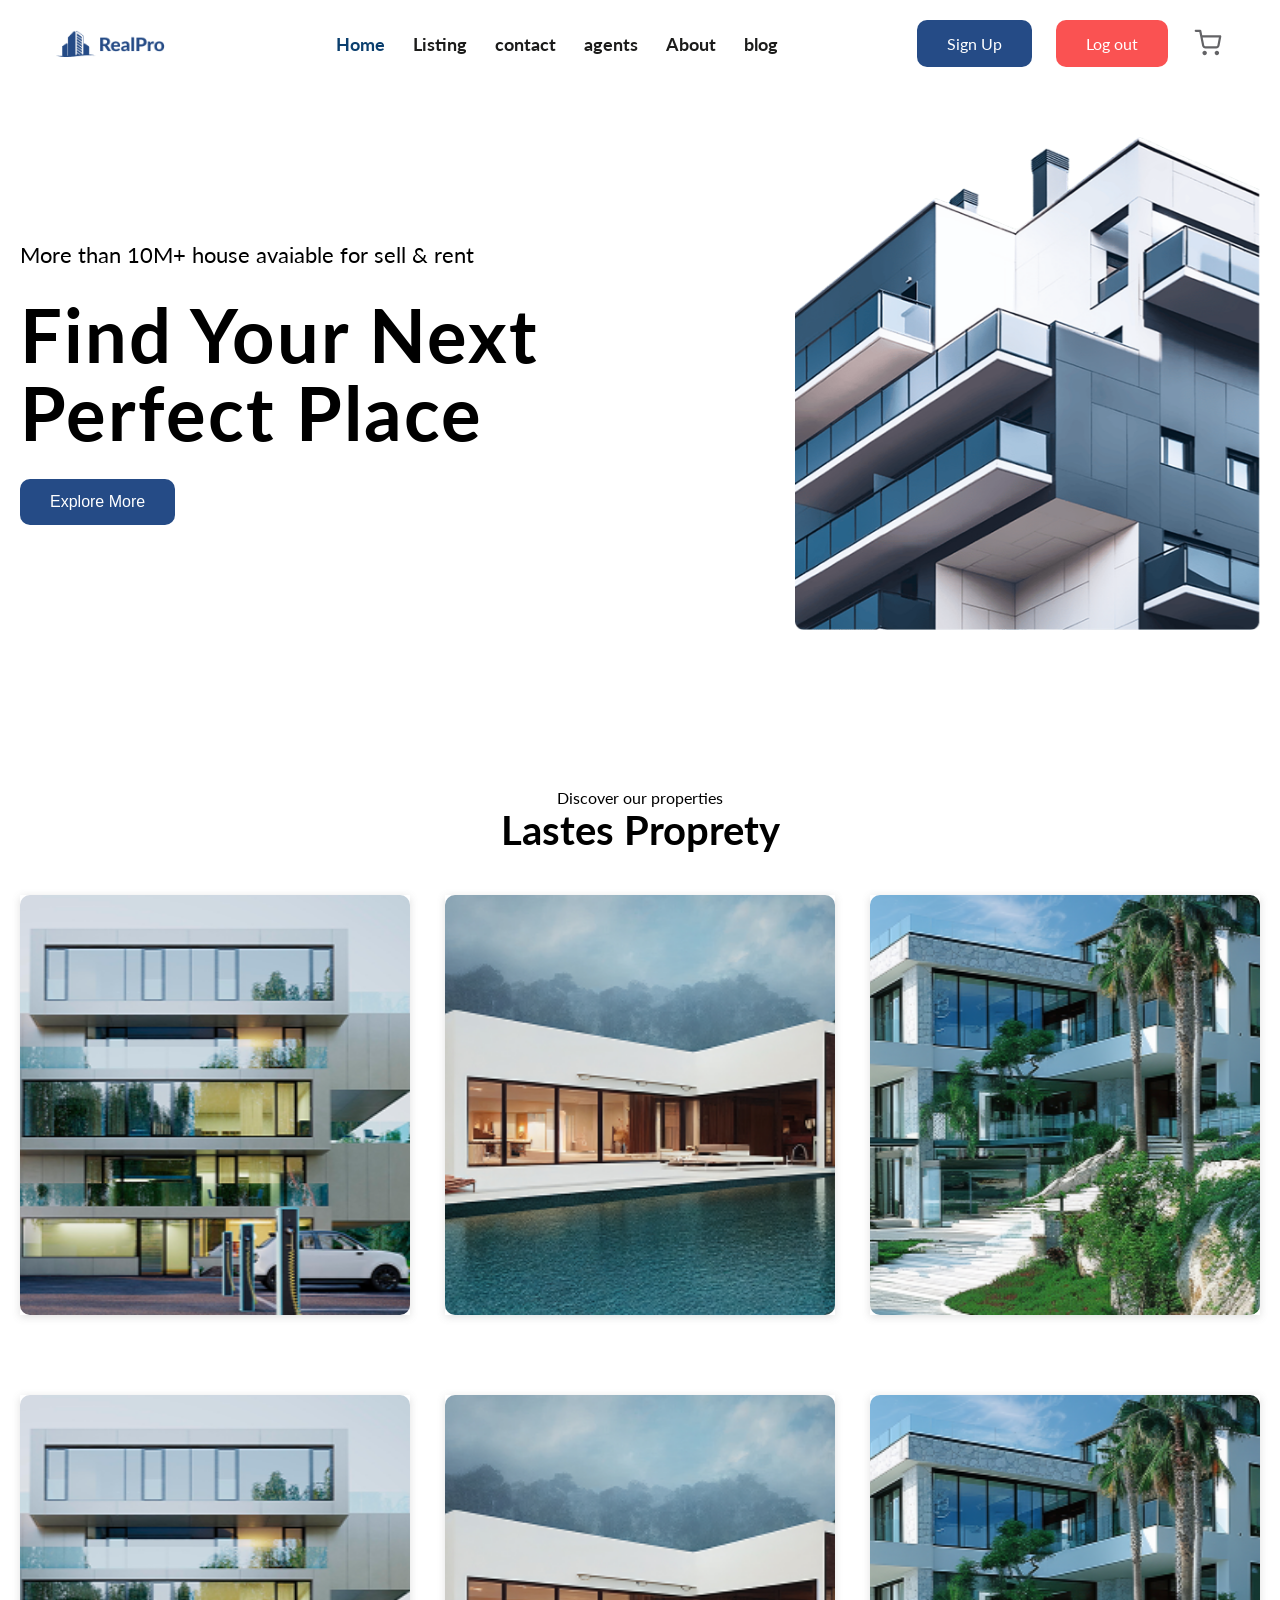
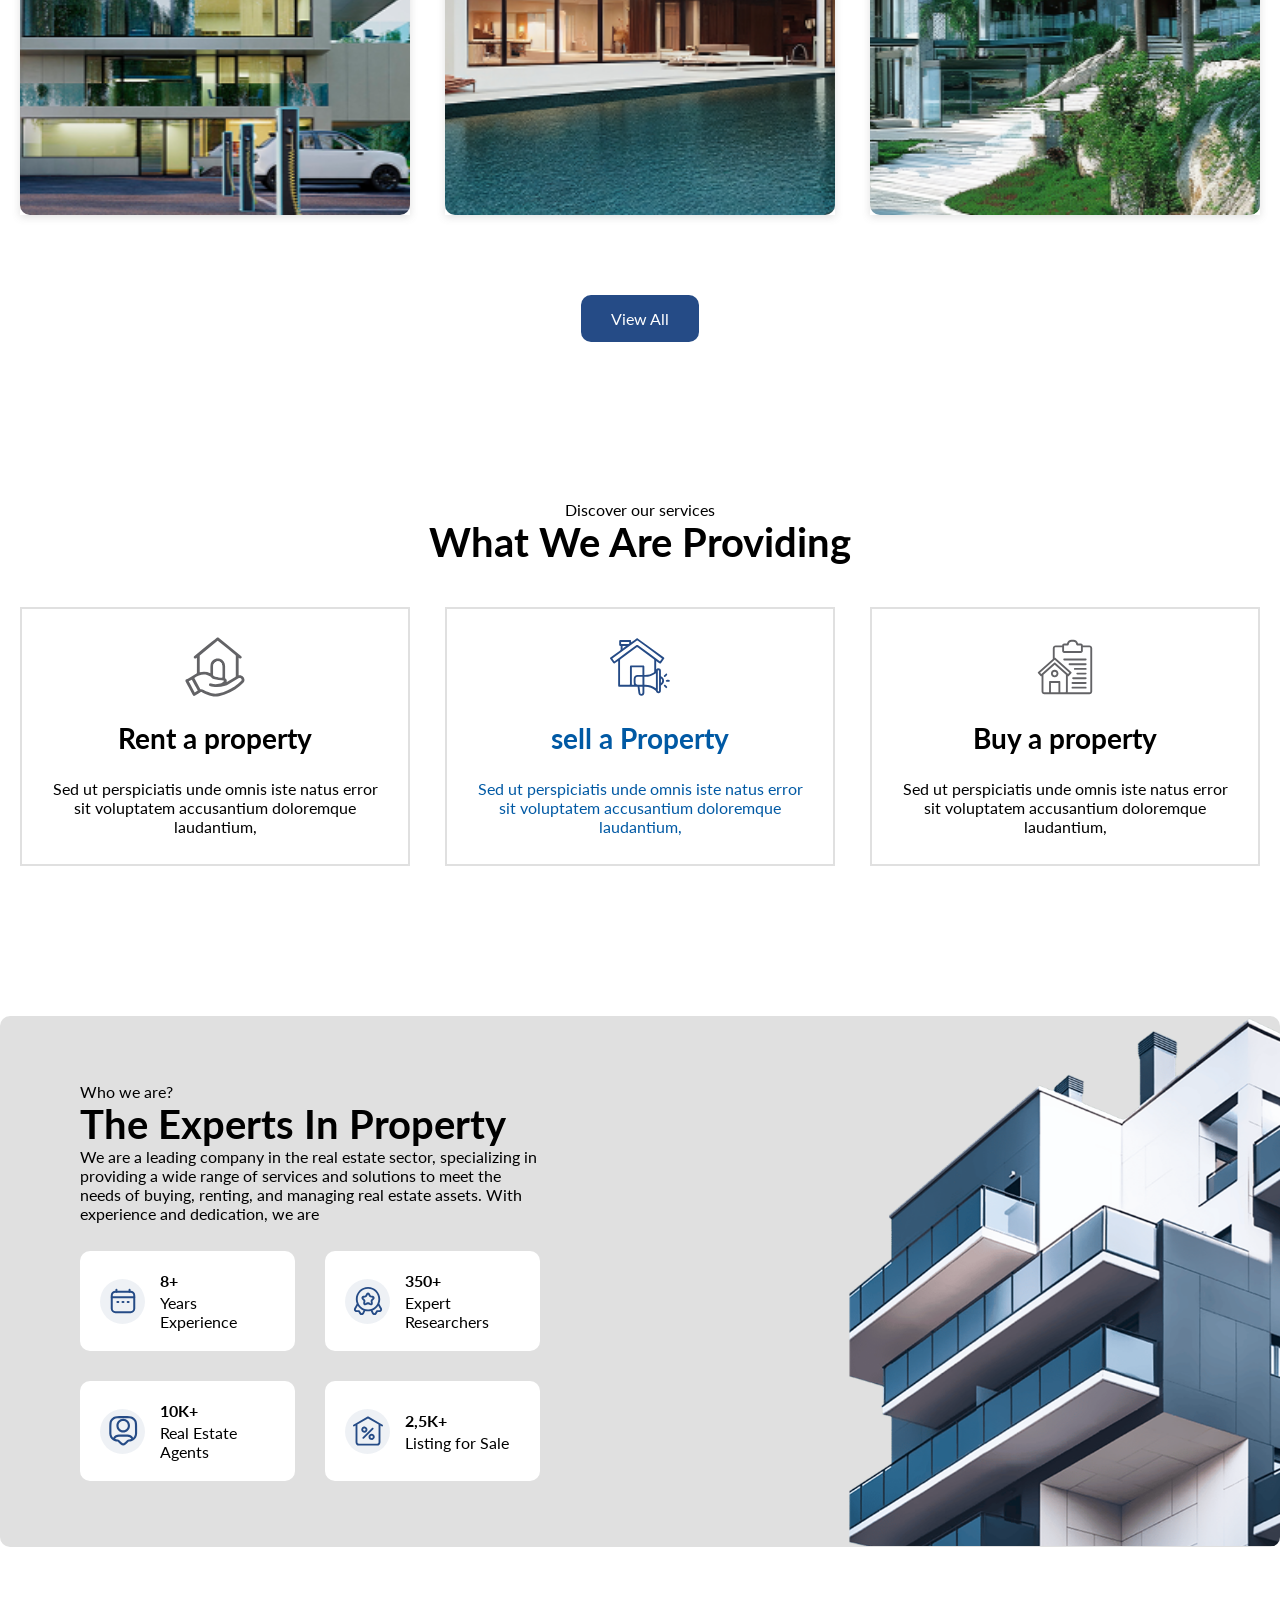
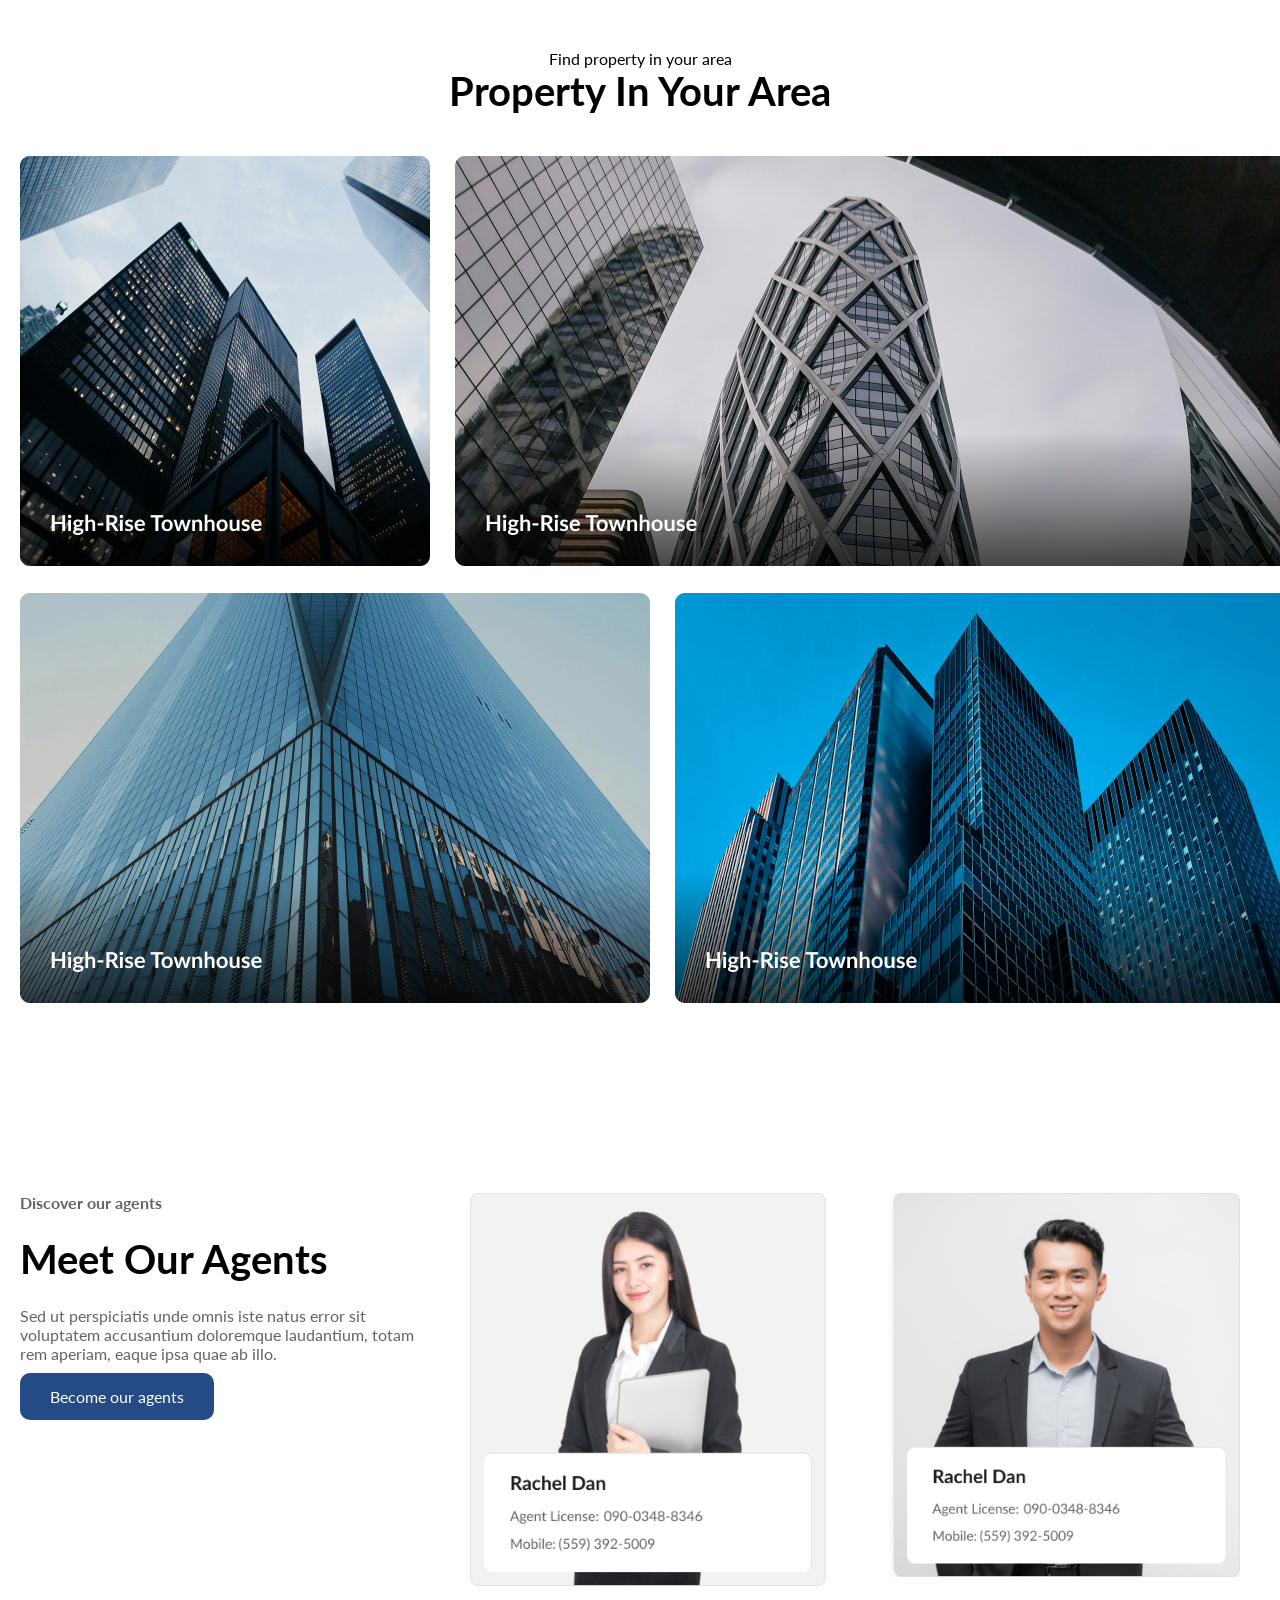
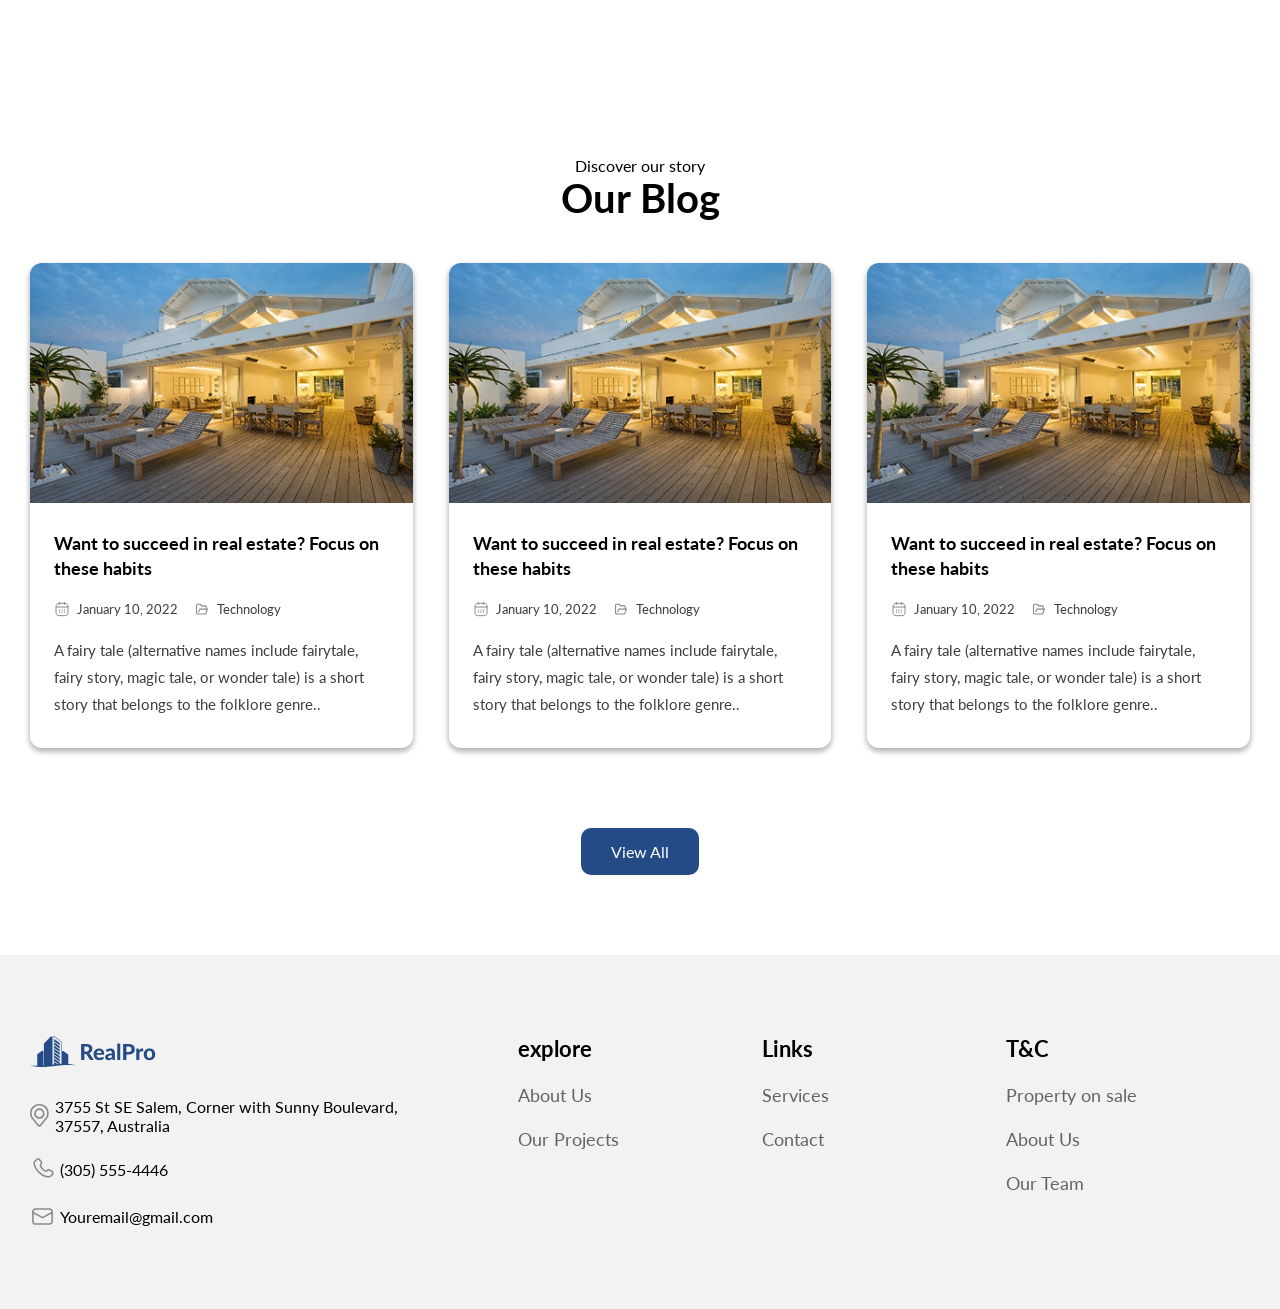
==== commit 6169822e: "made blog section and page and pagination" ====
--- a/index.html
+++ b/index.html
@@ -978,9 +978,9 @@
                 <!-- blog 1 -->
                 <div class="blog">
                     <!-- blog image  -->
-                    <div>
+                    <a href="blog-detailes.html">
                         <img src="assets/img/blog.png" alt="blog 1" class="blog__img">
-                    </div>
+                    </a>
 
                     <div class="blog__text-box">
                         <div>
@@ -1027,9 +1027,9 @@
                 <!-- blog 2 -->
                 <div class="blog">
                     <!-- blog image  -->
-                    <div>
+                    <a href="blog-detailes.html">
                         <img src="assets/img/blog.png" alt="blog 1" class="blog__img">
-                    </div>
+                    </a>
 
                     <div class="blog__text-box">
                         <div>
@@ -1076,9 +1076,9 @@
                 <!-- blog 3 -->
                 <div class="blog">
                     <!-- blog image  -->
-                    <div>
+                    <a href="blog-detailes.html">
                         <img src="assets/img/blog.png" alt="blog 1" class="blog__img">
-                    </div>
+                    </a>
 
                     <div class="blog__text-box">
                         <div>
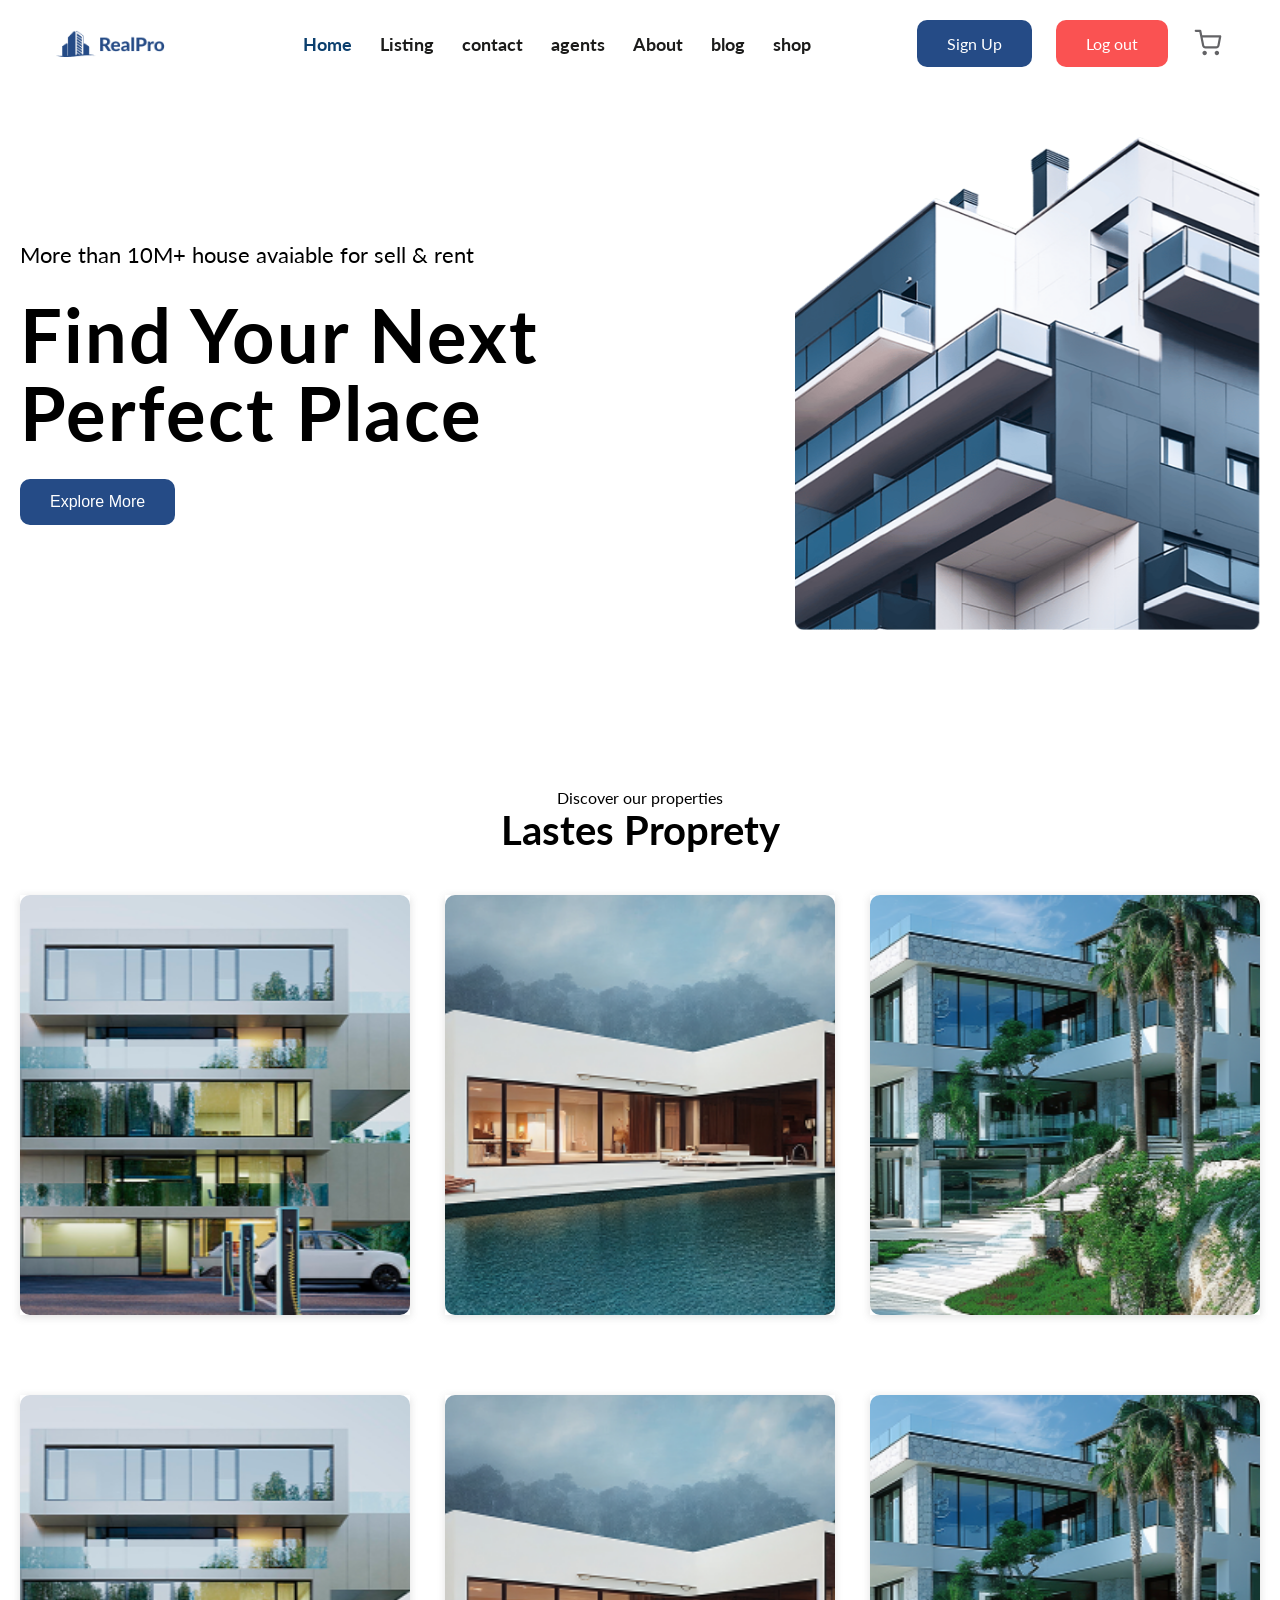
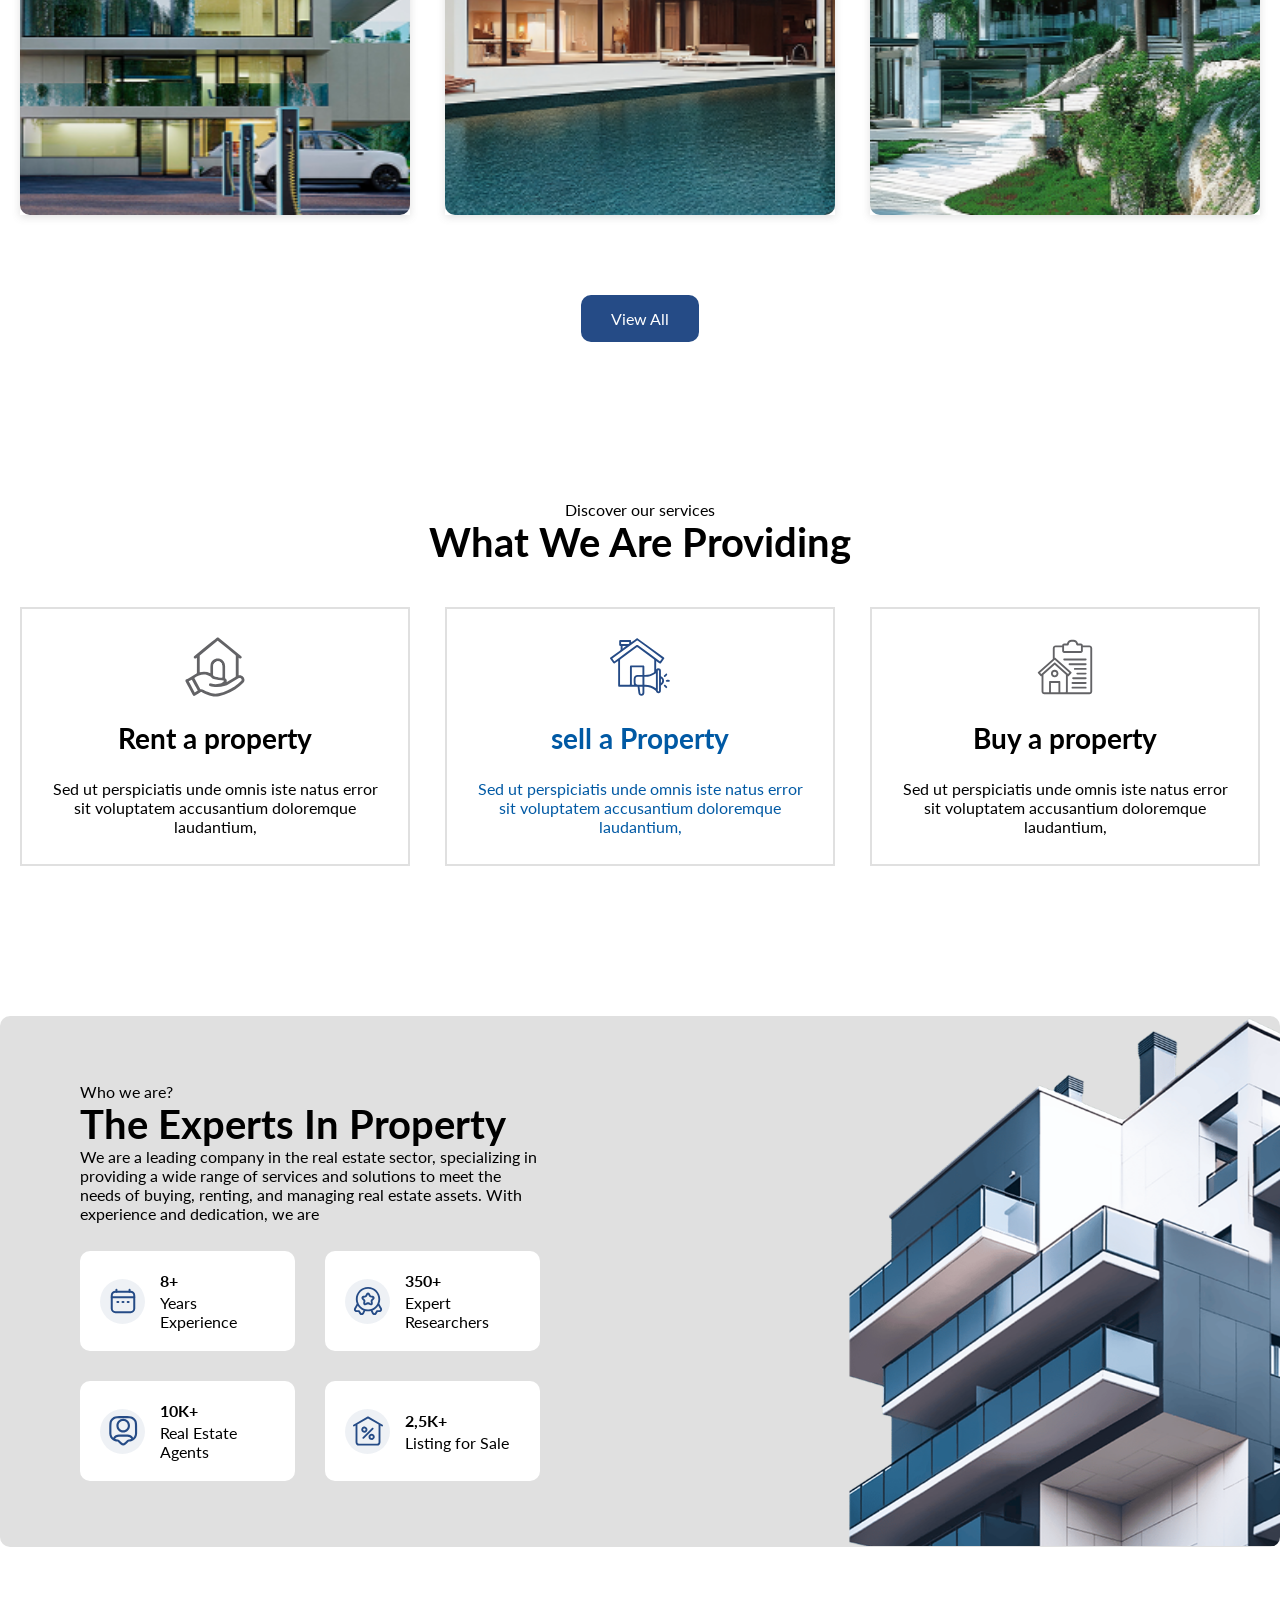
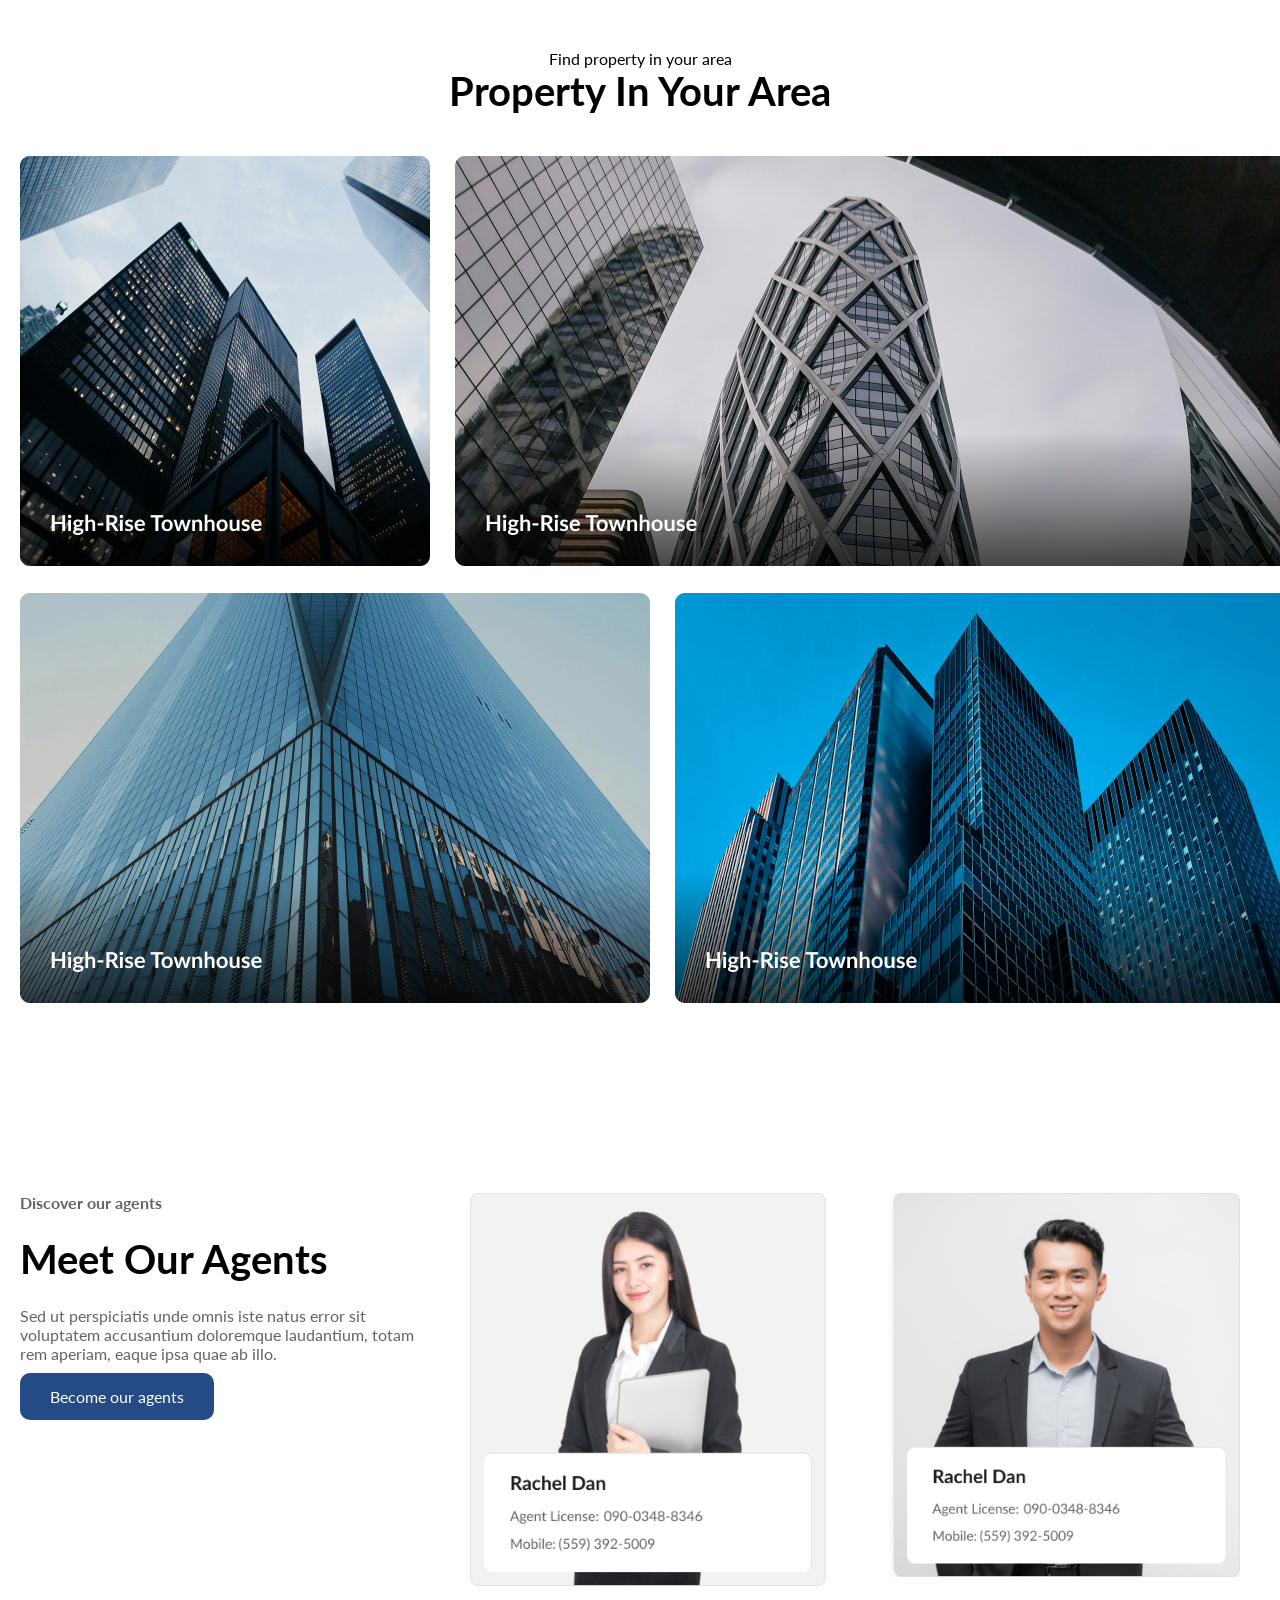
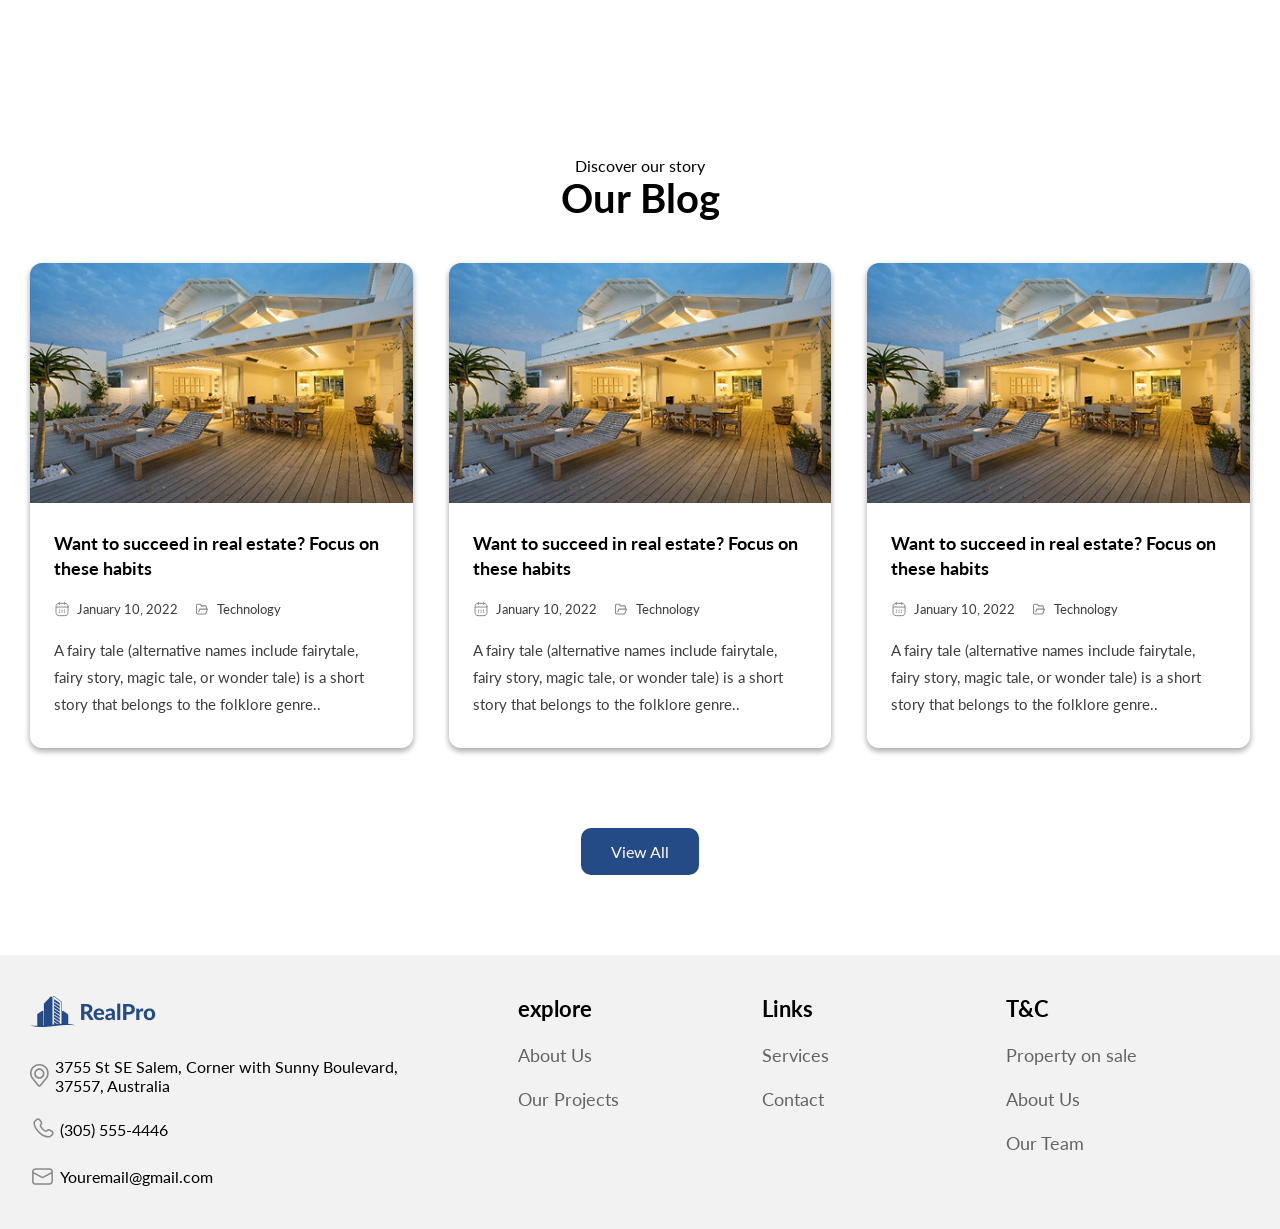
==== commit 15449509: "add navbar" ====
--- a/index.html
+++ b/index.html
@@ -44,6 +44,9 @@
                     </li>
                     <li>
                         <a href="blog-detailes.html">blog</a>
+                    </li>
+                    <li>
+                        <a href="shop.html">shop</a>
                     </li>
                 </ul>
             </nav>
--- a/sass/main.css
+++ b/sass/main.css
@@ -1142,7 +1142,7 @@
   text-decoration: underline;
 }
 
-@media (max-width: 600px) {
+@media (max-width: 37.5em) {
   .login {
     padding: 1.5rem;
   }
@@ -1289,7 +1289,7 @@
   text-decoration: underline;
 }
 
-@media (max-width: 600px) {
+@media (max-width: 37.5em) {
   .signup {
     padding: 1.5rem;
   }
@@ -2258,7 +2258,7 @@
 .footer {
   max-width: 130rem;
   margin: 0 auto;
-  padding: 8rem 3rem;
+  padding: 4rem 3rem;
   display: grid;
   grid-template-columns: 1fr 0.5fr 0.5fr 0.5fr;
 }
@@ -2767,10 +2767,6 @@
   border-radius: 1rem;
 }
 
-/* ================================
-   SHOP RESPONSIVE
-================================ */
-/* Tablet */
 @media (max-width: 75em) {
   .shop {
     padding: 5rem 2rem;
@@ -2793,7 +2789,6 @@
     padding: 2.2rem;
   }
 }
-/* Small Tablet */
 @media (max-width: 60em) {
   .shop {
     padding: 4.5rem 2rem;
@@ -2828,7 +2823,6 @@
     grid-column: 1/-1;
   }
 }
-/* Mobile */
 @media (max-width: 48em) {
   .shop {
     padding: 4rem 2rem;
@@ -2881,7 +2875,6 @@
     padding: 1rem;
   }
 }
-/* Small Mobile */
 @media (max-width: 30em) {
   .shop {
     padding: 3.5rem 1.2rem;
@@ -3254,9 +3247,11 @@
 .checkout-section {
   max-width: 130rem;
   margin: 0 auto;
-  padding: 14rem 2.4rem 8rem;
-}
-
+}
+
+.checkout {
+  padding: 8rem 2.4rem;
+}
 .checkout__header {
   margin-bottom: 5rem;
 }
@@ -3457,7 +3452,7 @@
   transform: translateY(0);
 }
 
-@media (max-width: 1000px) {
+@media (max-width: 62.5em) {
   .checkout-section {
     padding: 4rem 2.4rem 6rem;
   }
@@ -3472,7 +3467,7 @@
     max-width: 100%;
   }
 }
-@media (max-width: 700px) {
+@media (max-width: 43.75em) {
   .checkout-section {
     padding: 3.5rem 1.8rem 5rem;
   }
@@ -3497,7 +3492,7 @@
     gap: 2rem 3rem;
   }
 }
-@media (max-width: 480px) {
+@media (max-width: 30em) {
   .checkout-section {
     padding: 3rem 1.5rem 4rem;
   }
@@ -3559,15 +3554,26 @@
 .cart__coupon {
   margin: 4rem 0;
   display: flex;
+  align-items: center;
   justify-content: space-between;
-  align-items: center;
+  gap: 2rem;
 }
 .cart__coupon span {
   font-size: 1.8rem;
   font-weight: bold;
+  white-space: nowrap;
 }
 .cart__coupon input {
-  width: 50%;
+  flex: 1;
+  min-width: 0;
+  padding: 1.2rem 1.4rem;
+  border: 1px solid #B0B0B0;
+  border-radius: 0.8rem;
+  outline: none;
+  font-size: 1.4rem;
+}
+.cart__coupon input:focus {
+  border-color: #254B86;
 }
 .cart__price-box {
   display: flex;
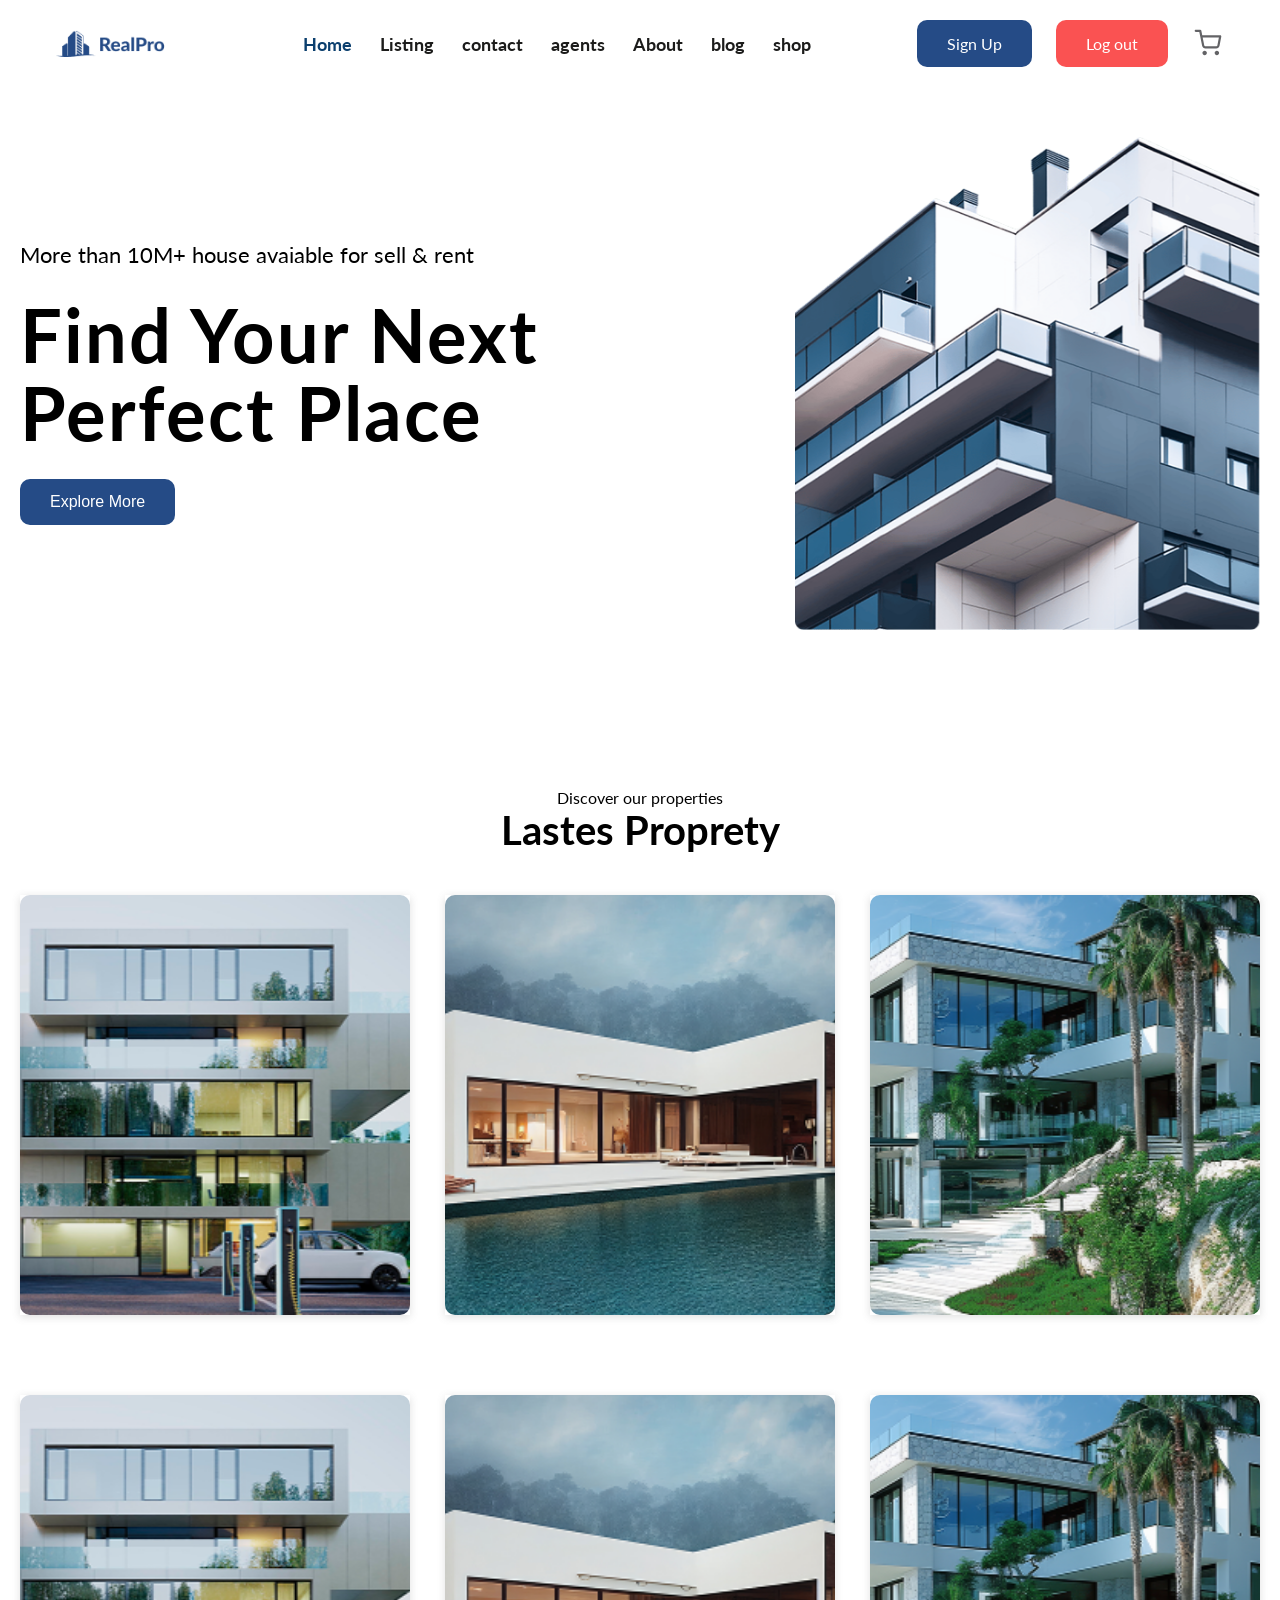
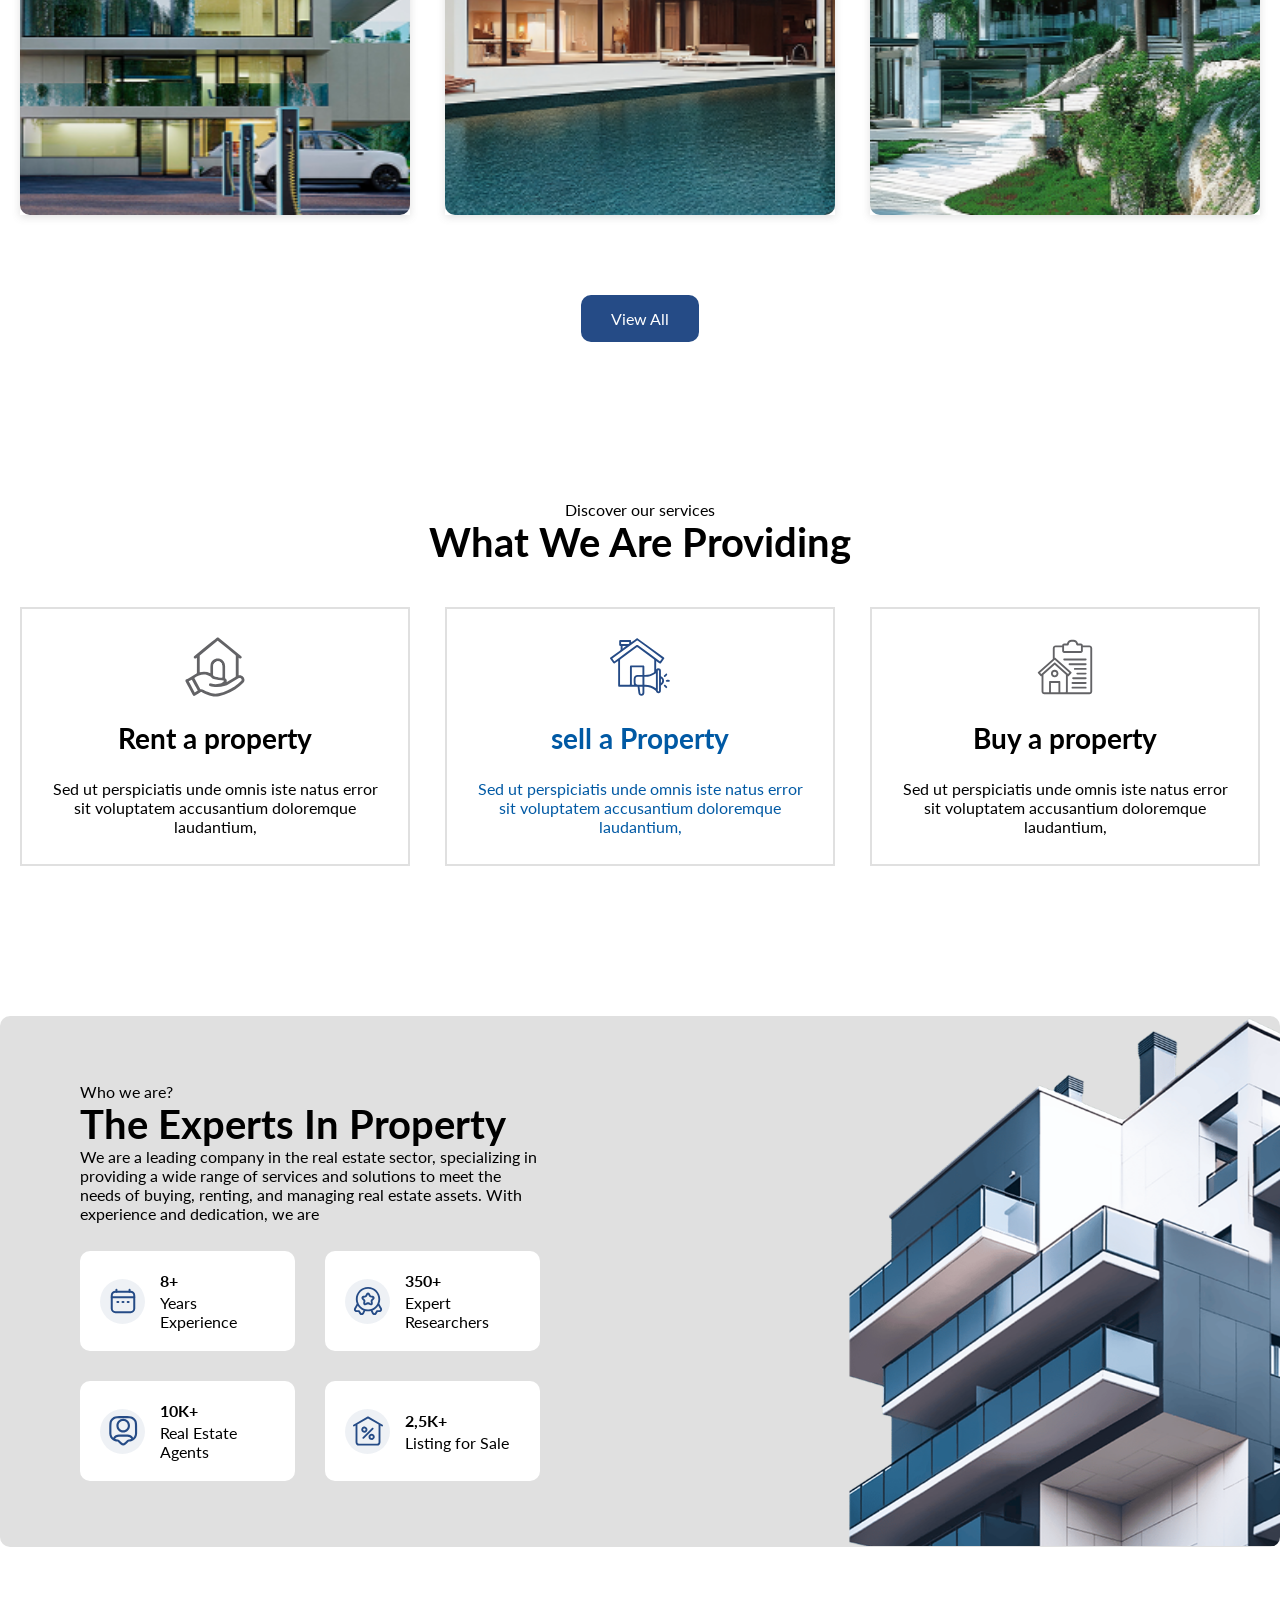
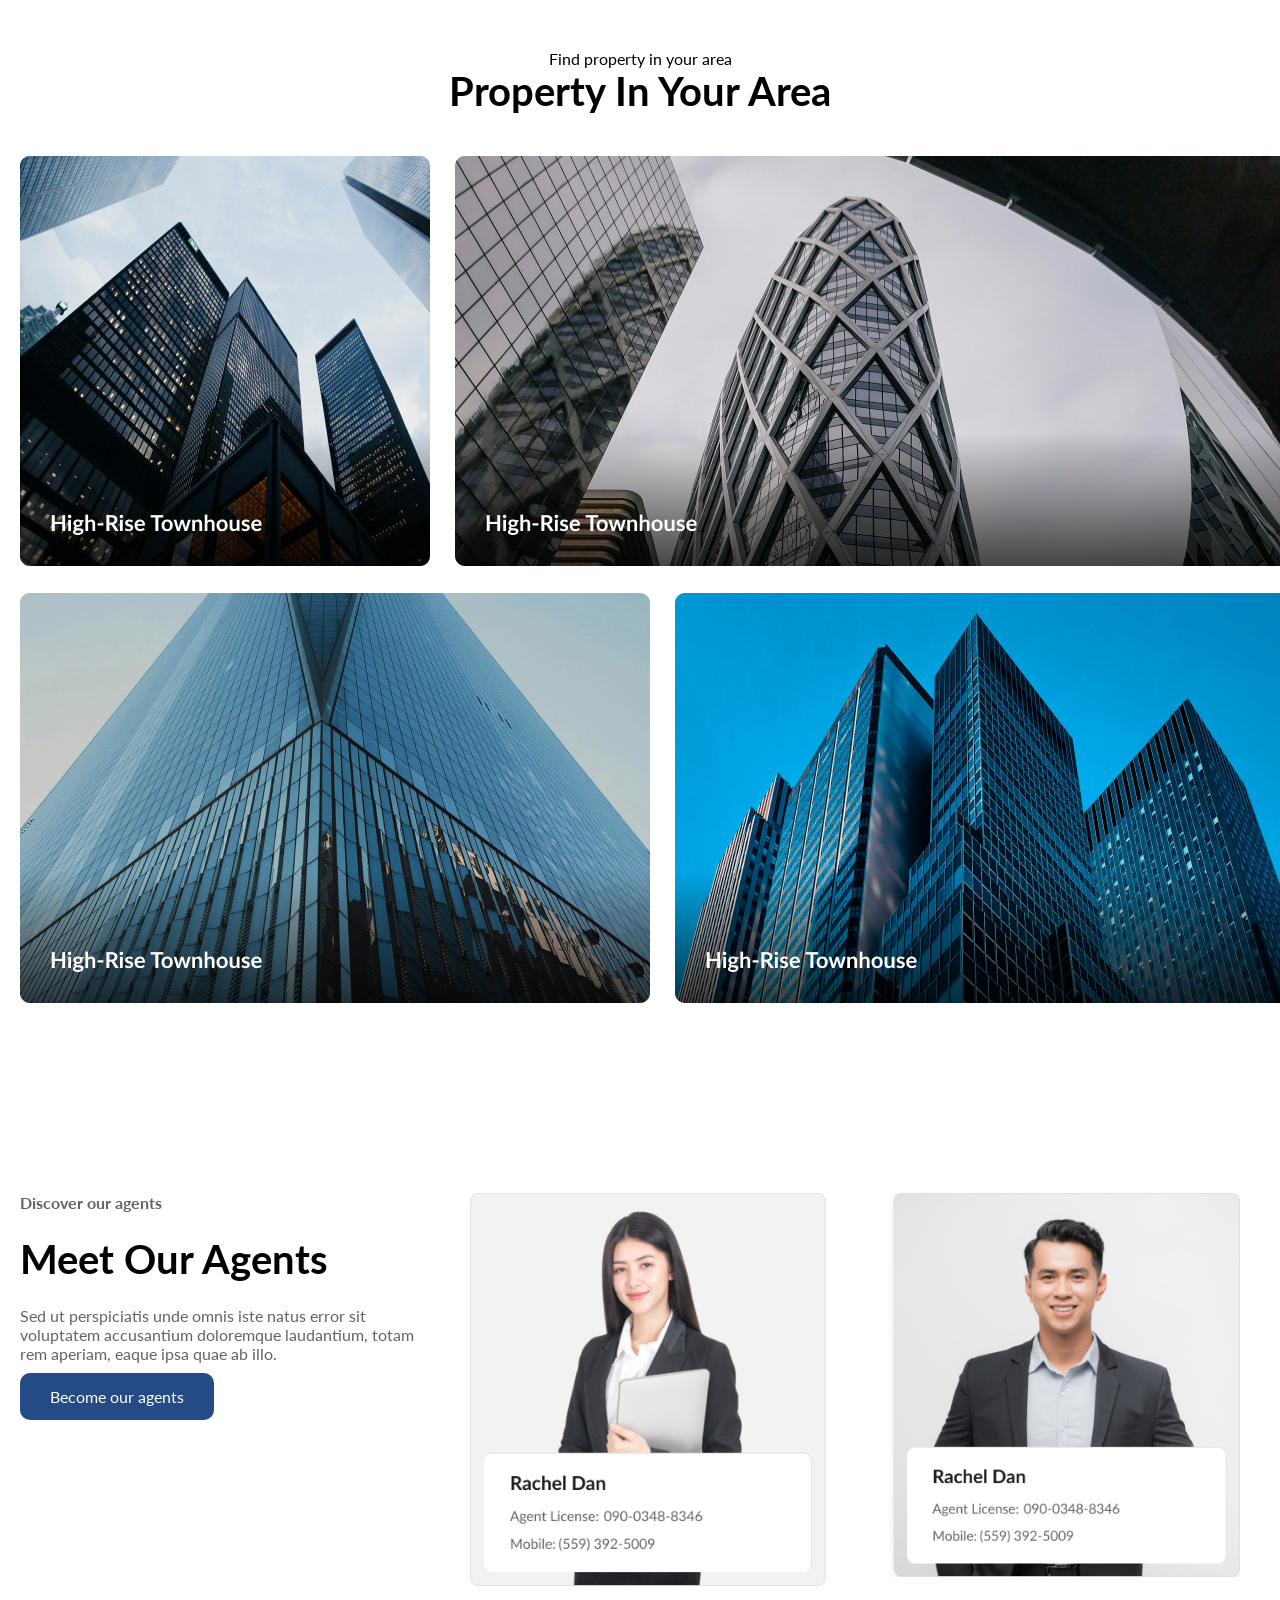
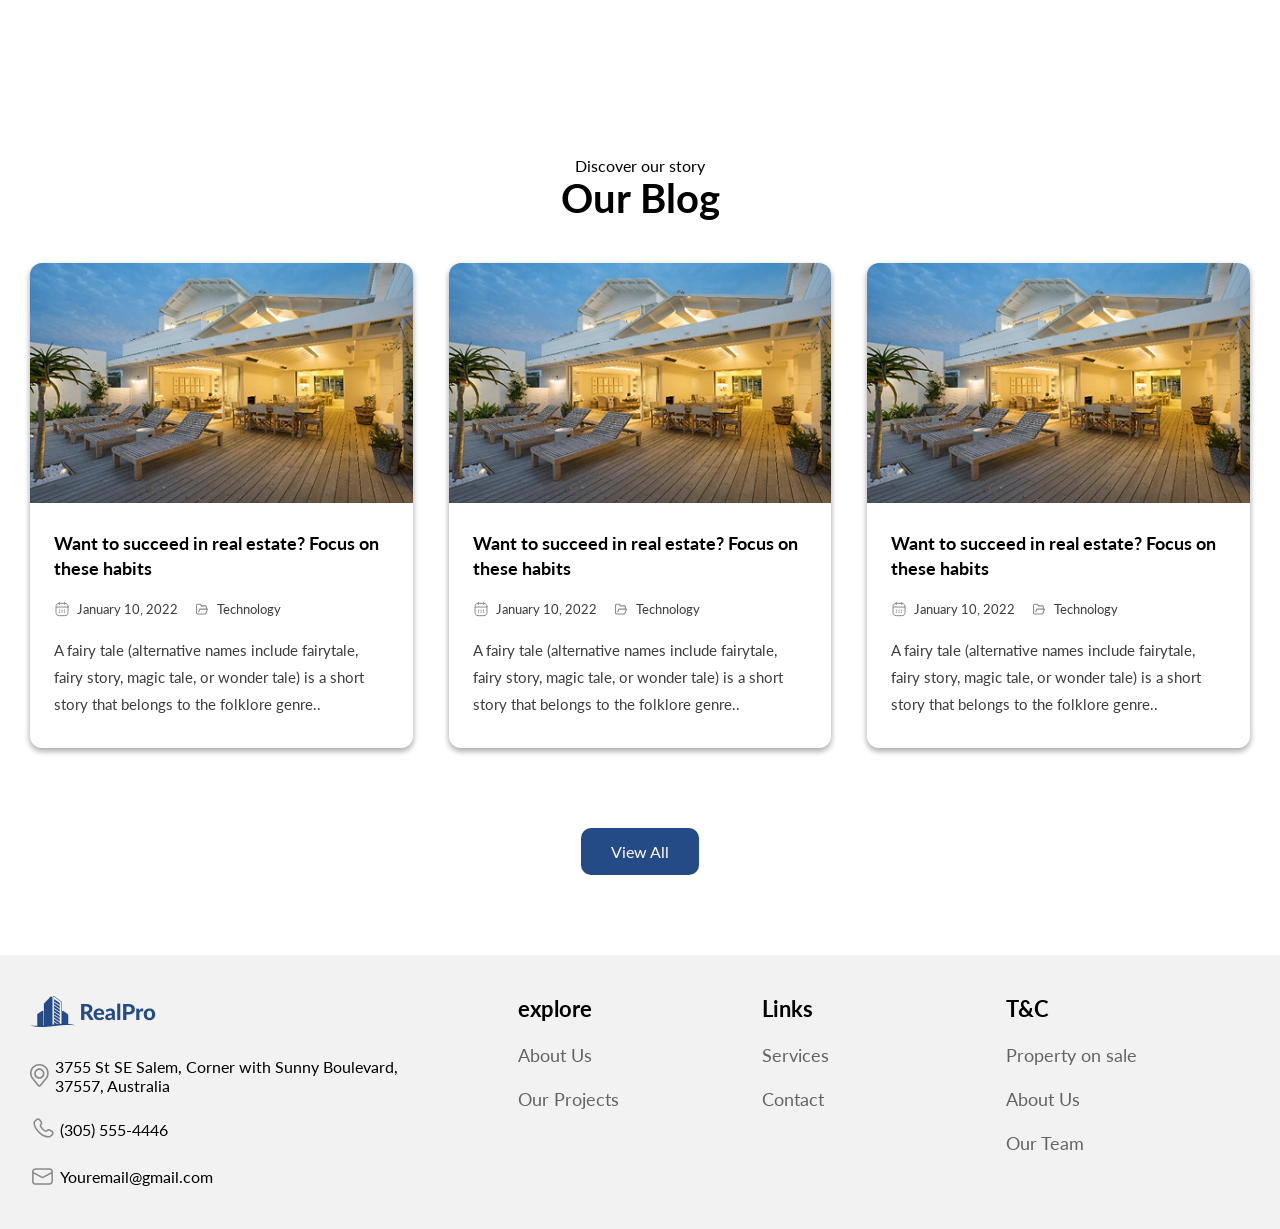
==== commit b39331ac: "add alert" ====
--- a/index.html
+++ b/index.html
@@ -1233,6 +1233,7 @@
     </footer>
     <!-- end footer  -->
     <script src="assets/js/script.js"></script>
+    <script src="assets/js/navbar.js"></script>
 </body>
 
 </html>
--- a/sass/main.css
+++ b/sass/main.css
@@ -114,12 +114,9 @@
   box-shadow: 0 0.8rem 2rem rgba(0, 0, 0, 0.12);
 }
 .btn--shop:active {
-  transform: translateY(-4rem) scale(0.97);
-}
-
-/* ================================
-   BUTTONS RESPONSIVE
-================================ */
+  transform: translateY(-0.4rem) scale(0.97);
+}
+
 @media (max-width: 60em) {
   .btn--full {
     padding: 1.3rem 2.6rem;
@@ -348,7 +345,6 @@
        object-fit: cover;
   }
   .contact__login-box {
-    width: 100%;
     padding: 2.5rem 2rem;
     gap: 1.6rem;
   }
@@ -824,7 +820,8 @@
   }
 }
 .agents {
-  padding: 8rem 0 2rem 0;
+  padding: 8rem 2rem 2rem 2rem;
+  text-align: center;
 }
 .agents__new__img-box {
   display: grid;
@@ -843,7 +840,7 @@
 
 @media (max-width: 56.25em) {
   .agents {
-    padding: 6rem 2rem 0 2rem;
+    padding: 6rem 2rem 1.6rem 2rem;
   }
   .agents__new__img-box {
     grid-template-columns: repeat(2, minmax(0, 1fr));
@@ -857,7 +854,7 @@
 }
 @media (max-width: 37.5em) {
   .agents {
-    padding: 5rem 1.6rem 0 1.6rem;
+    padding: 5rem 1.6rem 1.2rem 1.6rem;
   }
   .agents__new__img-box {
     grid-template-columns: 1fr;
@@ -1355,14 +1352,15 @@
 
 @media (max-width: 75em) {
   .agent {
-    padding: 10rem 0;
+    padding: 10rem 1.8rem;
     gap: 4rem;
   }
 }
 @media (max-width: 56.25em) {
   .agent {
+    text-align: center;
     grid-template-columns: 1fr;
-    padding: 6.4rem 0;
+    padding: 6.4rem 1.8rem;
     gap: 3.2rem;
     justify-content: center;
   }
@@ -1374,7 +1372,10 @@
   }
   .agent__img-box {
     grid-template-columns: 1fr;
-    gap: 1.2rem;
+    gap: 1.4rem;
+  }
+  .agent__img-box img {
+    width: 60%;
   }
 }
 @media (max-width: 37.5em) {
@@ -1382,7 +1383,8 @@
     padding: 0 1.6rem;
   }
   .agent {
-    padding: 6.4rem 0;
+    text-align: center;
+    padding: 6.4rem 1.4rem;
     gap: 3.2rem;
   }
   .agent__text-box {
@@ -1430,7 +1432,7 @@
 
 @media (max-width: 75em) {
   .area {
-    padding: 5rem 0;
+    padding: 5rem 1.8rem;
   }
   .area__top {
     padding: 3.5rem 0;
@@ -1444,7 +1446,7 @@
 }
 @media (max-width: 56.25em) {
   .area {
-    padding: 4rem 0;
+    padding: 4rem 1.4rem;
   }
   .area__top {
     padding: 3rem 0;
@@ -1461,7 +1463,7 @@
     padding: 0 1.6rem;
   }
   .area {
-    padding: 3rem 0;
+    padding: 3rem 1rem;
   }
   .area__top {
     padding: 2.5rem 0;
@@ -3097,29 +3099,6 @@
 .blog__text-new > div {
   padding: 1rem;
 }
-.blog__pagination__list {
-  display: flex;
-  align-items: center;
-  justify-content: center;
-  gap: 3.5rem;
-  list-style: none;
-  font-size: 1.8rem;
-}
-.blog__pagination__list li a {
-  text-decoration: none;
-  color: #636366;
-  transition: color 0.3s ease, transform 0.3s ease;
-}
-.blog__pagination__list li a:hover {
-  color: #0B3F6E;
-}
-.blog__pagination__active {
-  color: #FFFFFF !important;
-  background-color: #0B3F6E;
-  padding: 1rem;
-  border-radius: 10rem;
-  text-align: center;
-}
 
 @keyframes blogMainImage {
   0% {
@@ -3185,10 +3164,6 @@
   .blog__text-new > div {
     padding: 1.2rem;
   }
-  .blog__pagination__list {
-    gap: 2.5rem;
-    font-size: 1.6rem;
-  }
 }
 @media (max-width: 37.5em) {
   .blog__image {
@@ -3219,11 +3194,6 @@
   .blog__text-new > div {
     padding: 0.8rem;
   }
-  .blog__pagination__list {
-    gap: 1.8rem;
-    padding: 0;
-    font-size: 1.5rem;
-  }
 }
 @media (max-width: 25em) {
   .blog__image {
@@ -3238,10 +3208,6 @@
   }
   .blog__text-new > div {
     padding: 0.6rem;
-  }
-  .blog__pagination__list {
-    gap: 1.4rem;
-    font-size: 1.4rem;
   }
 }
 .checkout-section {
@@ -3752,8 +3718,7 @@
   min-width: 0;
 }
 .property-details__star {
-  margin-top: -2rem;
-  font-size: 1.6rem;
+  font-size: 2rem;
   color: rgb(214, 145, 16);
 }
 .property-details__address {
@@ -3819,7 +3784,7 @@
   align-items: center;
   justify-content: center;
   gap: 0.8rem;
-  font-size: 1.5rem;
+  font-size: 1.8rem;
 }
 .property-details__icon-box svg {
   flex-shrink: 0;
@@ -3867,7 +3832,6 @@
   overflow-wrap: break-word;
 }
 .property-details__agent {
-  width: 100%;
   min-width: 0;
   padding: 3rem;
   display: flex;
@@ -3875,14 +3839,13 @@
   align-self: start;
   border: 1px solid #D1D1D1;
   border-radius: 1rem;
-  overflow: hidden;
 }
 .property-details__ft {
   font-size: 1.4rem;
   color: #636366;
 }
 .property-details__profile-box {
-  width: 100%;
+  width: 80%;
   margin-top: 3rem;
   padding-top: 3rem;
   display: flex;
@@ -3974,9 +3937,6 @@
     grid-template-columns: 1fr;
     gap: 3rem;
   }
-  .property-details__agent {
-    width: 100%;
-  }
   .property-details__icon-box {
     padding: 3.5rem 2rem;
   }
@@ -4100,10 +4060,6 @@
     flex-direction: column;
     gap: 1rem;
   }
-  .property-details__btn-box .btn {
-    width: 100%;
-    flex: none;
-  }
 }
 @media (max-width: 25em) {
   .property-details {
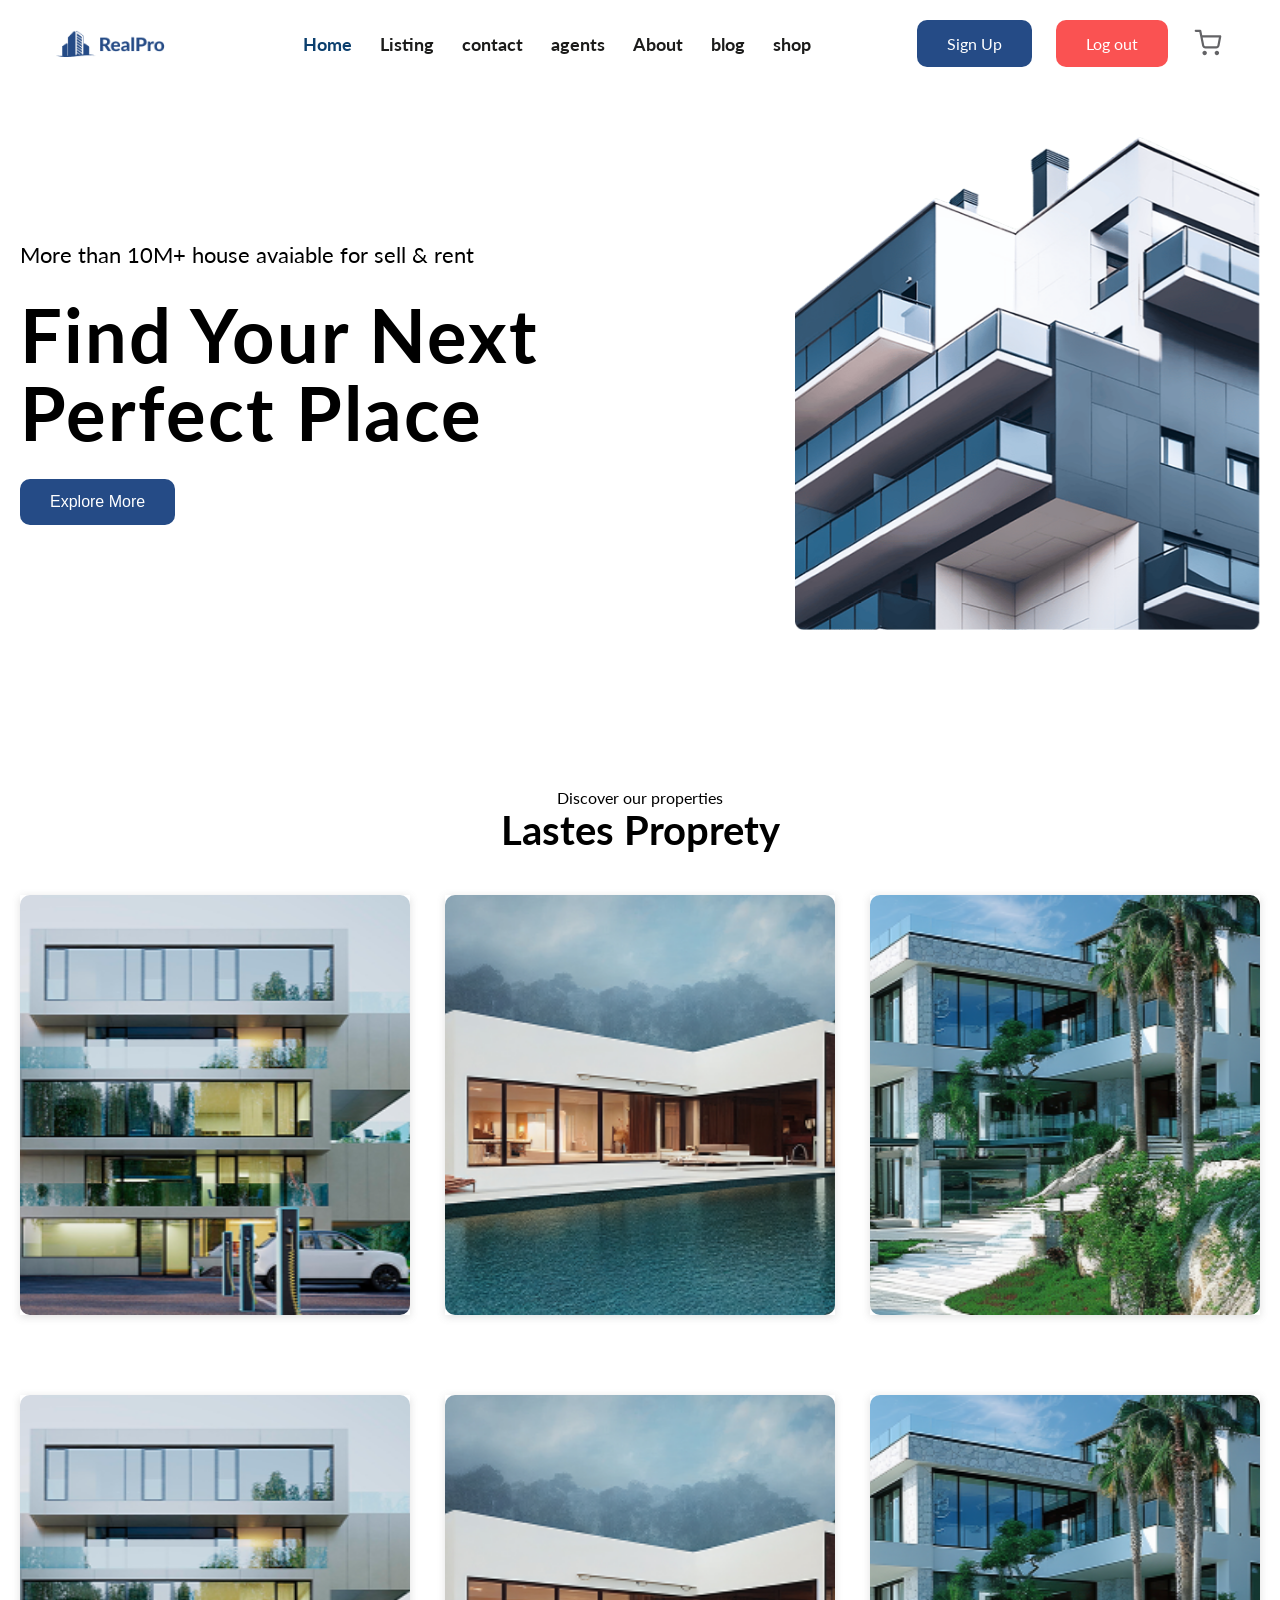
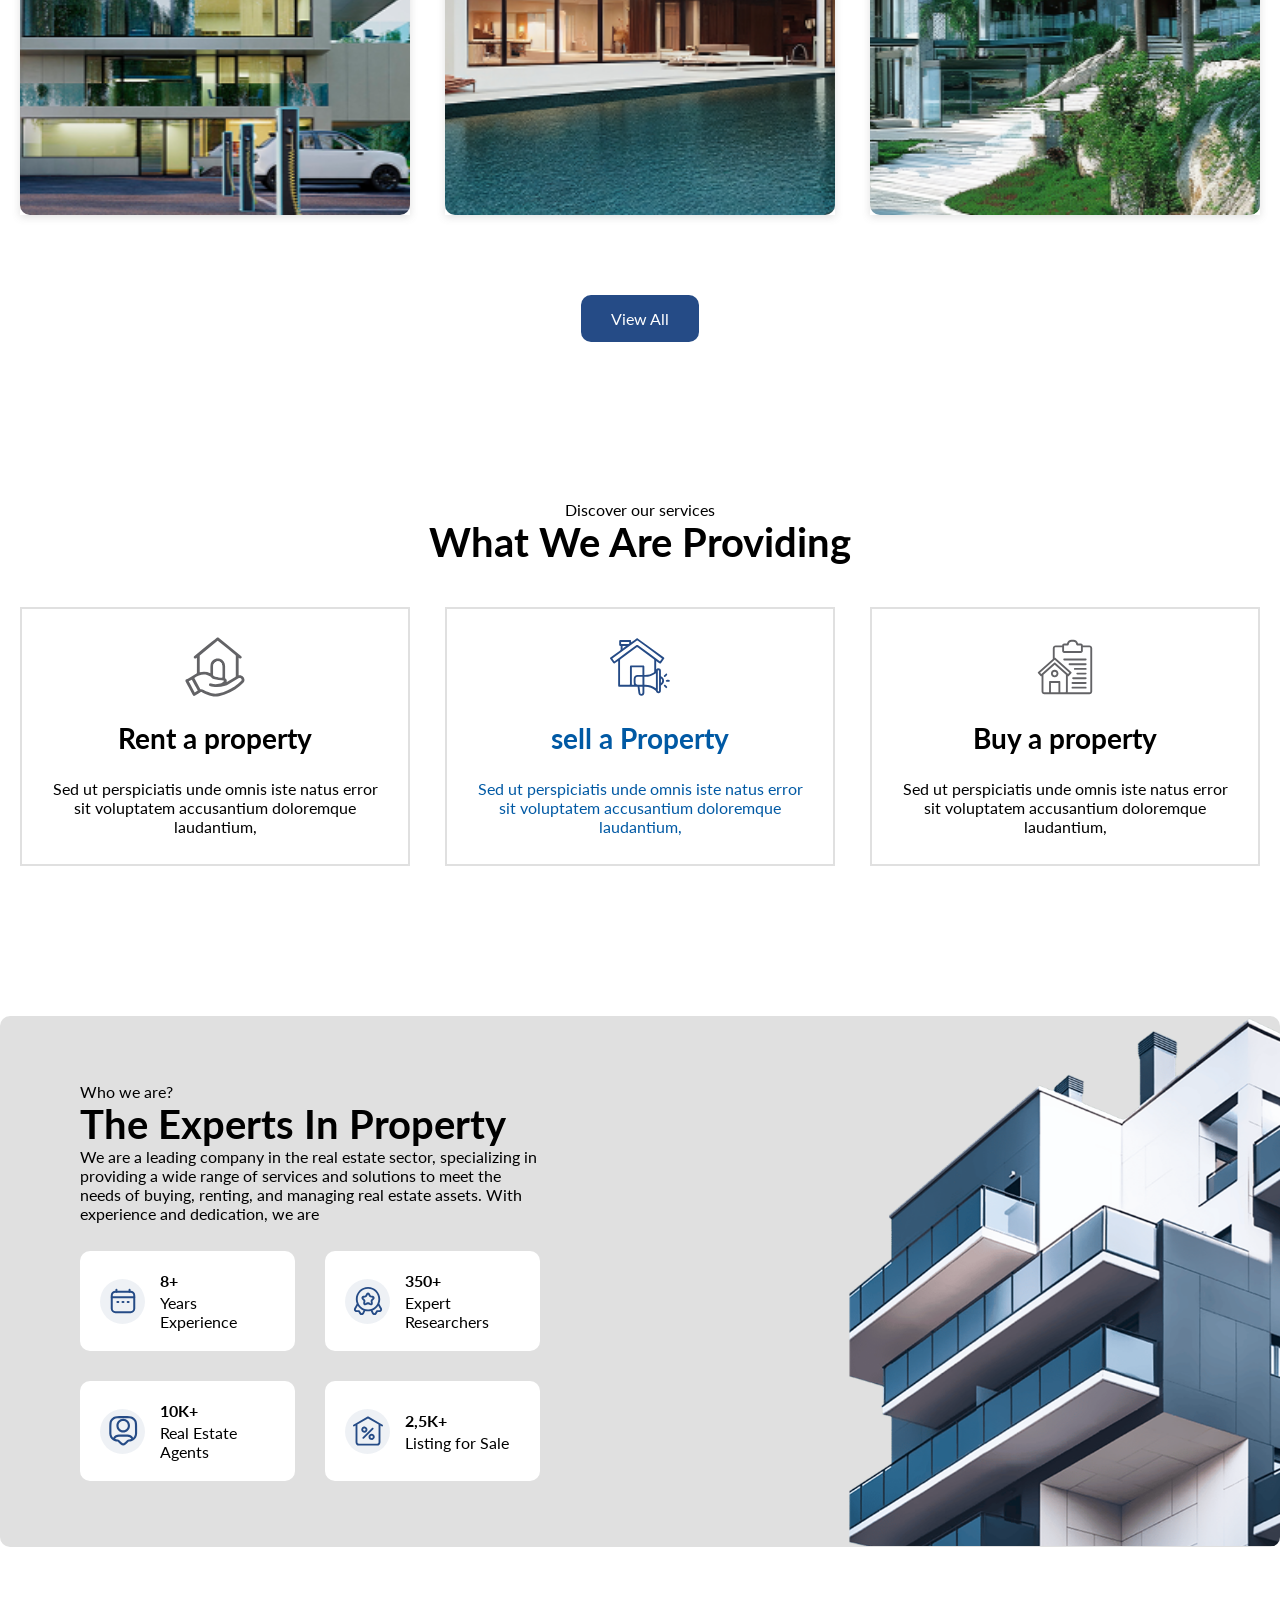
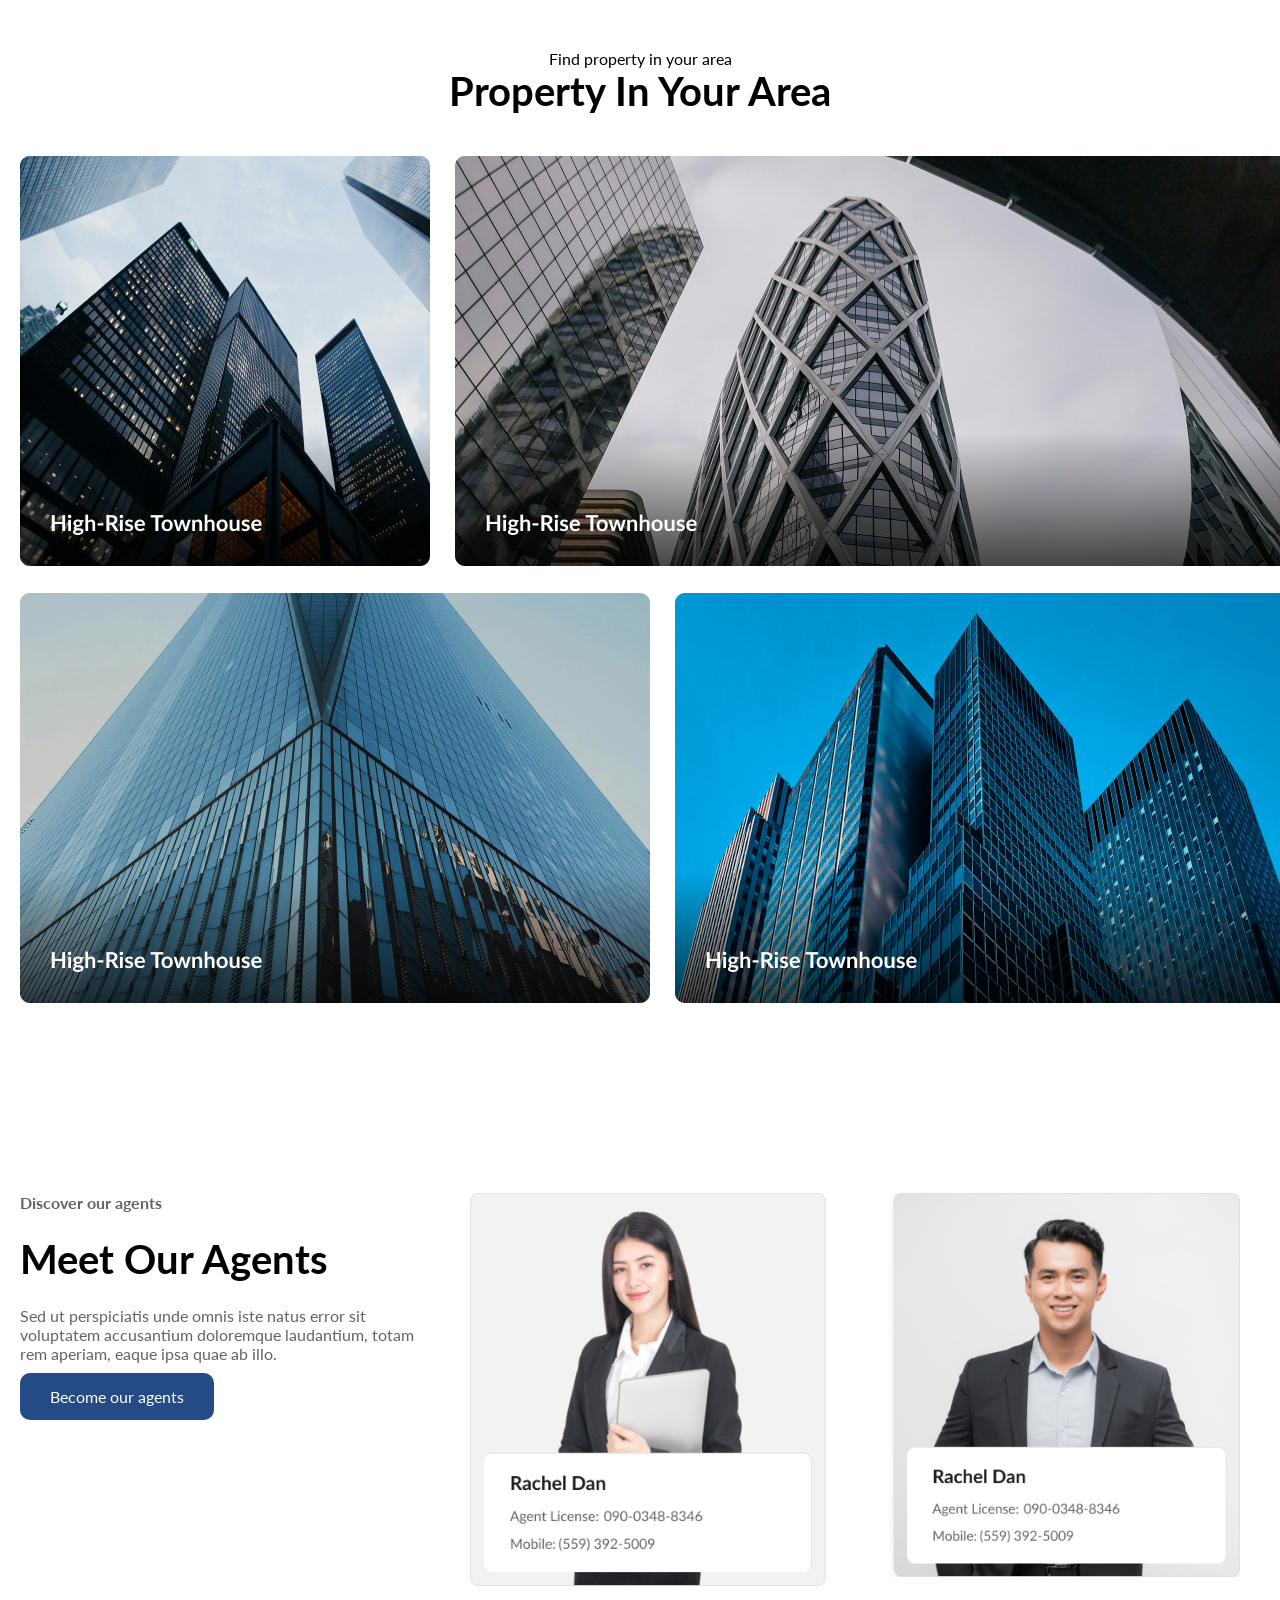
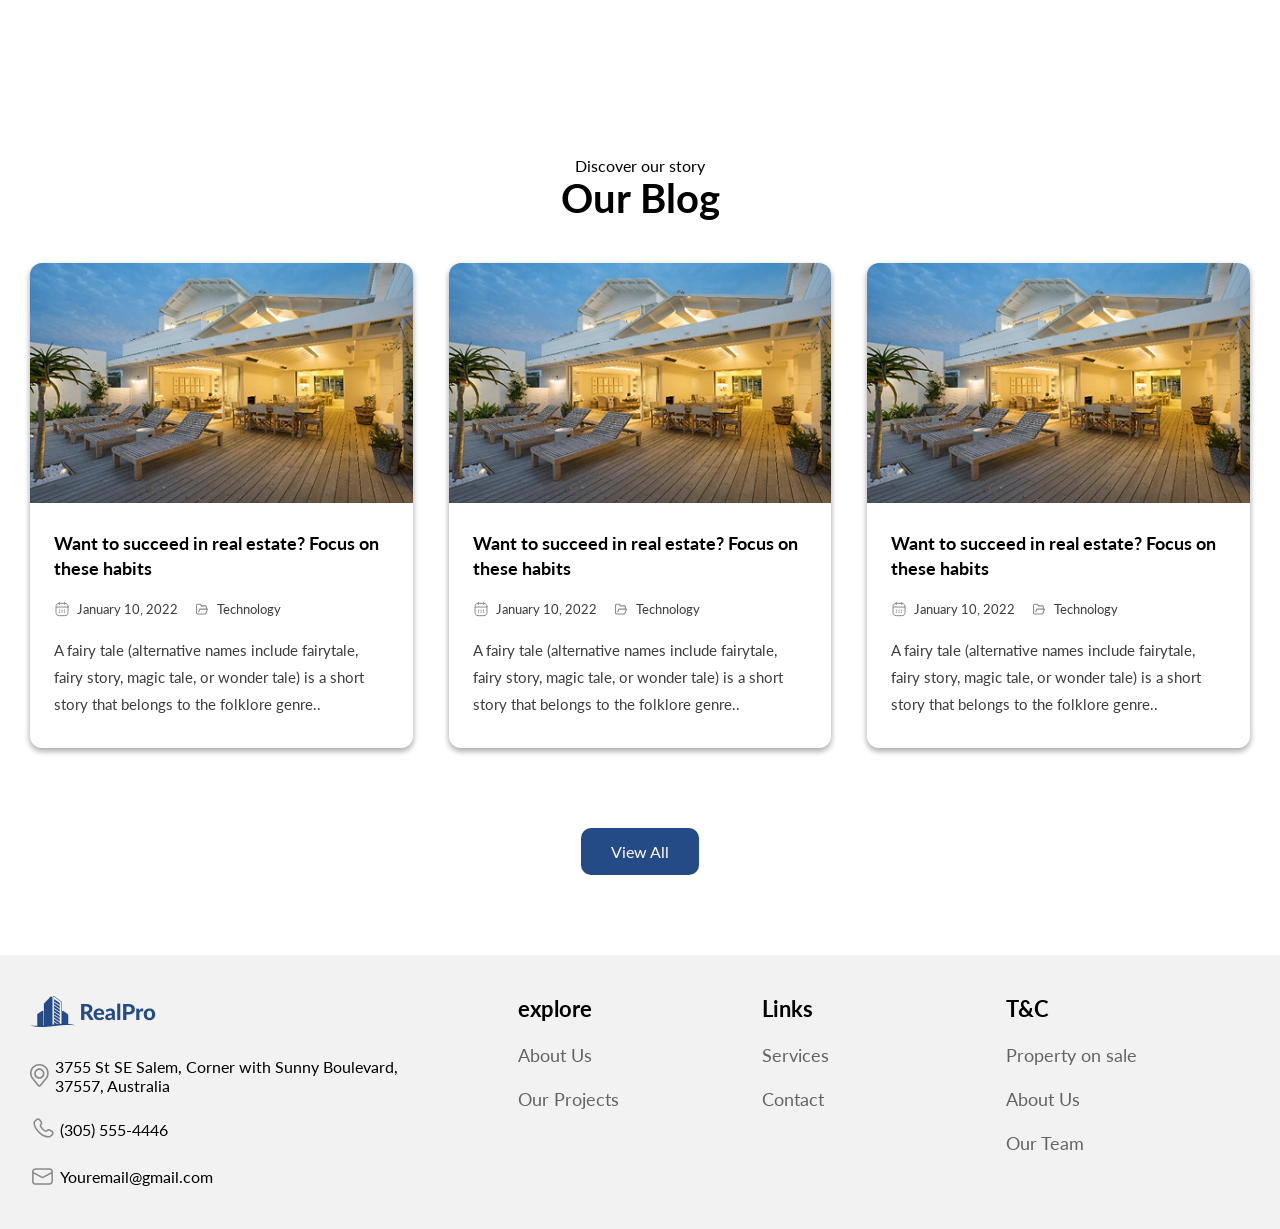
==== commit 24e38271: "cart responsive" ====
--- a/index.html
+++ b/index.html
@@ -1236,4 +1236,23 @@
     <script src="assets/js/navbar.js"></script>
 </body>
 
+<!-- PRELOADER -->
+<div class="preloader" id="preloader">
+    <div class="preloader__content">
+        <div class="preloader__logo-box">
+            <svg class="preloader__circle" viewBox="0 0 120 120">
+                <circle class="preloader__circle-bg" cx="60" cy="60" r="54" />
+
+                <circle class="preloader__circle-progress" cx="60" cy="60" r="54" />
+            </svg>
+
+            <img src="assets/img/logo.png" alt="RealPro" class="preloader__logo">
+        </div>
+
+        <div class="preloader__percentage">
+            <span id="loaderPercentage">0</span>%
+        </div>
+    </div>
+</div>
+
 </html>
--- a/sass/main.css
+++ b/sass/main.css
@@ -150,22 +150,21 @@
 }
 @media (max-width: 30em) {
   .btn--transparent {
-    font-size: 1.5rem;
+    font-size: 1rem;
   }
   .btn--full {
-    width: 100%;
-    font-size: 1.4rem;
+    font-size: 1rem;
     padding: 1.1rem 1.8rem;
   }
   .btn--outline {
-    font-size: 1.2rem;
+    font-size: 1rem;
     padding: 0.7rem 1.1rem;
   }
   .btn--shop {
     width: 100%;
     margin-top: 1.5rem;
     padding: 1rem 1.5rem;
-    font-size: 1.4rem;
+    font-size: 1rem;
   }
 }
 .pagination {
@@ -217,6 +216,207 @@
   }
   .pagination__active {
     padding: 0.7rem;
+  }
+}
+.preloader {
+  position: fixed;
+  inset: 0;
+  width: 100%;
+  height: 100vh;
+  height: 100dvh;
+  background-color: #ffffff;
+  display: flex;
+  align-items: center;
+  justify-content: center;
+  z-index: 99999;
+  overflow: hidden;
+  opacity: 1;
+  visibility: visible;
+  pointer-events: all;
+  transition: opacity 0.8s ease, visibility 0.8s ease;
+}
+.preloader__content {
+  position: relative;
+  display: flex;
+  flex-direction: column;
+  align-items: center;
+  justify-content: center;
+  text-align: center;
+  animation: preloaderContentIn 0.8s ease forwards;
+}
+.preloader__logo-box {
+  position: relative;
+  width: 15rem;
+  height: 15rem;
+  display: flex;
+  align-items: center;
+  justify-content: center;
+  margin-bottom: 2.5rem;
+}
+.preloader__circle {
+  position: absolute;
+  top: 0;
+  left: 0;
+  width: 100%;
+  height: 100%;
+  overflow: visible;
+  transform: rotate(-90deg);
+}
+.preloader__circle-bg {
+  fill: none;
+  stroke: rgba(0, 0, 0, 0.1);
+  stroke-width: 3;
+}
+.preloader__circle-progress {
+  fill: none;
+  stroke: #0B3F6E;
+  stroke-width: 3;
+  stroke-linecap: round;
+  stroke-dasharray: 339.292;
+  stroke-dashoffset: 339.292;
+  transition: stroke-dashoffset 0.1s linear;
+}
+.preloader__logo {
+  position: relative;
+  z-index: 2;
+  width: 8rem;
+  height: auto;
+  max-width: 70%;
+  -o-object-fit: contain;
+     object-fit: contain;
+  -webkit-user-select: none;
+     -moz-user-select: none;
+          user-select: none;
+  animation: logoPulse 2s ease-in-out infinite;
+}
+.preloader__percentage {
+  min-width: 7rem;
+  margin-bottom: 0.8rem;
+  font-size: 2.2rem;
+  font-weight: 700;
+  line-height: 1;
+  color: #222222;
+  letter-spacing: 0.1rem;
+  text-align: center;
+}
+.preloader__text {
+  margin: 0;
+  font-size: 1.3rem;
+  font-weight: 400;
+  line-height: 1.5;
+  color: #777777;
+  letter-spacing: 0.08rem;
+  text-align: center;
+  opacity: 0;
+  animation: textFadeIn 0.8s ease 0.4s forwards;
+}
+.preloader--hide {
+  opacity: 0 !important;
+  visibility: hidden !important;
+  pointer-events: none !important;
+  transition: opacity 0.8s ease, visibility 0.8s ease;
+}
+.preloader--hide .preloader__content {
+  animation: preloaderContentOut 0.7s ease forwards;
+}
+
+@keyframes preloaderContentIn {
+  0% {
+    opacity: 0;
+    transform: translateY(2rem) scale(0.95);
+  }
+  100% {
+    opacity: 1;
+    transform: translateY(0) scale(1);
+  }
+}
+@keyframes logoPulse {
+  0%, 100% {
+    transform: scale(1);
+  }
+  50% {
+    transform: scale(1.05);
+  }
+}
+@keyframes textFadeIn {
+  0% {
+    opacity: 0;
+    transform: translateY(1rem);
+  }
+  100% {
+    opacity: 1;
+    transform: translateY(0);
+  }
+}
+@keyframes preloaderContentOut {
+  0% {
+    opacity: 1;
+    transform: scale(1) translateY(0);
+  }
+  100% {
+    opacity: 0;
+    transform: scale(1.08) translateY(-1rem);
+  }
+}
+@media only screen and (max-width: 56.25em) {
+  .preloader__logo-box {
+    width: 14rem;
+    height: 14rem;
+  }
+  .preloader__logo {
+    width: 7.5rem;
+  }
+  .preloader__percentage {
+    font-size: 2rem;
+  }
+  .preloader__text {
+    font-size: 1.25rem;
+  }
+}
+@media only screen and (max-width: 37.5em) {
+  .preloader__logo-box {
+    width: 12rem;
+    height: 12rem;
+    margin-bottom: 2rem;
+  }
+  .preloader__logo {
+    width: 6.5rem;
+  }
+  .preloader__percentage {
+    font-size: 1.8rem;
+    min-width: 6rem;
+  }
+  .preloader__text {
+    font-size: 1.15rem;
+    letter-spacing: 0.05rem;
+  }
+  .preloader__circle-bg, .preloader__circle-progress {
+    stroke-width: 2.5;
+  }
+}
+@media only screen and (max-width: 25em) {
+  .preloader__logo-box {
+    width: 10rem;
+    height: 10rem;
+  }
+  .preloader__logo {
+    width: 5.5rem;
+  }
+  .preloader__percentage {
+    font-size: 1.6rem;
+  }
+  .preloader__text {
+    font-size: 1rem;
+  }
+}
+@media (prefers-reduced-motion: reduce) {
+  .preloader,
+  .preloader__content,
+  .preloader__logo,
+  .preloader__text,
+  .preloader__circle-progress {
+    animation: none !important;
+    transition: none !important;
   }
 }
 .heading-1 {
@@ -2509,7 +2709,7 @@
     gap: 2rem;
   }
   .hero__subtitle {
-    font-size: 1.8rem;
+    font-size: 1.5rem;
   }
   .hero__img {
     width: 85%;
@@ -2617,7 +2817,7 @@
     padding: 1.6rem 0.8rem;
   }
   .navbar__logo {
-    max-width: 13rem;
+    max-width: 10rem;
   }
   .navbar__btns {
     gap: 1rem;
@@ -3530,8 +3730,6 @@
   white-space: nowrap;
 }
 .cart__coupon input {
-  flex: 1;
-  min-width: 0;
   padding: 1.2rem 1.4rem;
   border: 1px solid #B0B0B0;
   border-radius: 0.8rem;
@@ -3616,11 +3814,11 @@
   }
   .cart__order {
     max-width: 60rem;
-    width: 100%;
+    width: 80%;
     margin: 0 auto;
   }
   .cart__coupon input {
-    width: 45%;
+    width: 80%;
   }
   .product__img {
     width: 15%;
@@ -3642,7 +3840,7 @@
     gap: 1.5rem;
   }
   .cart__coupon input {
-    width: 100%;
+    width: 90%;
   }
   .cart__price {
     font-size: 2.4rem;
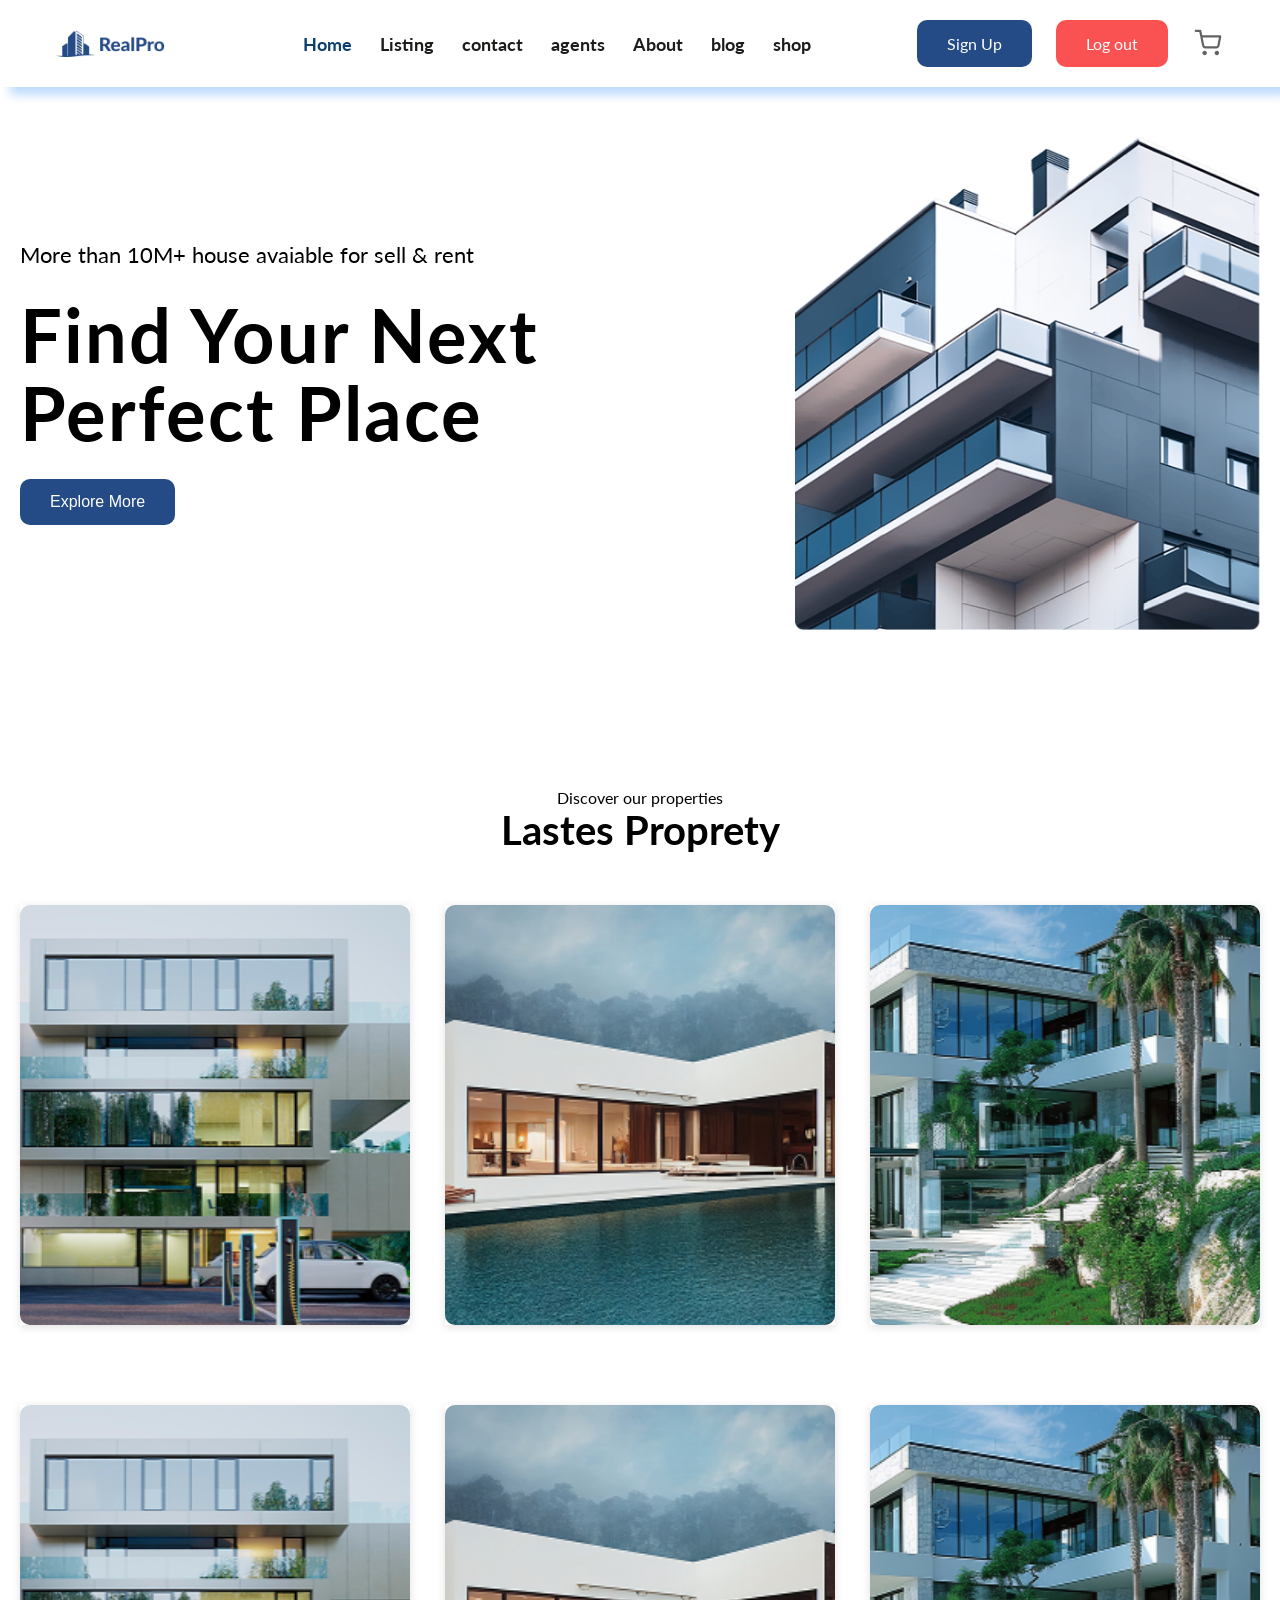
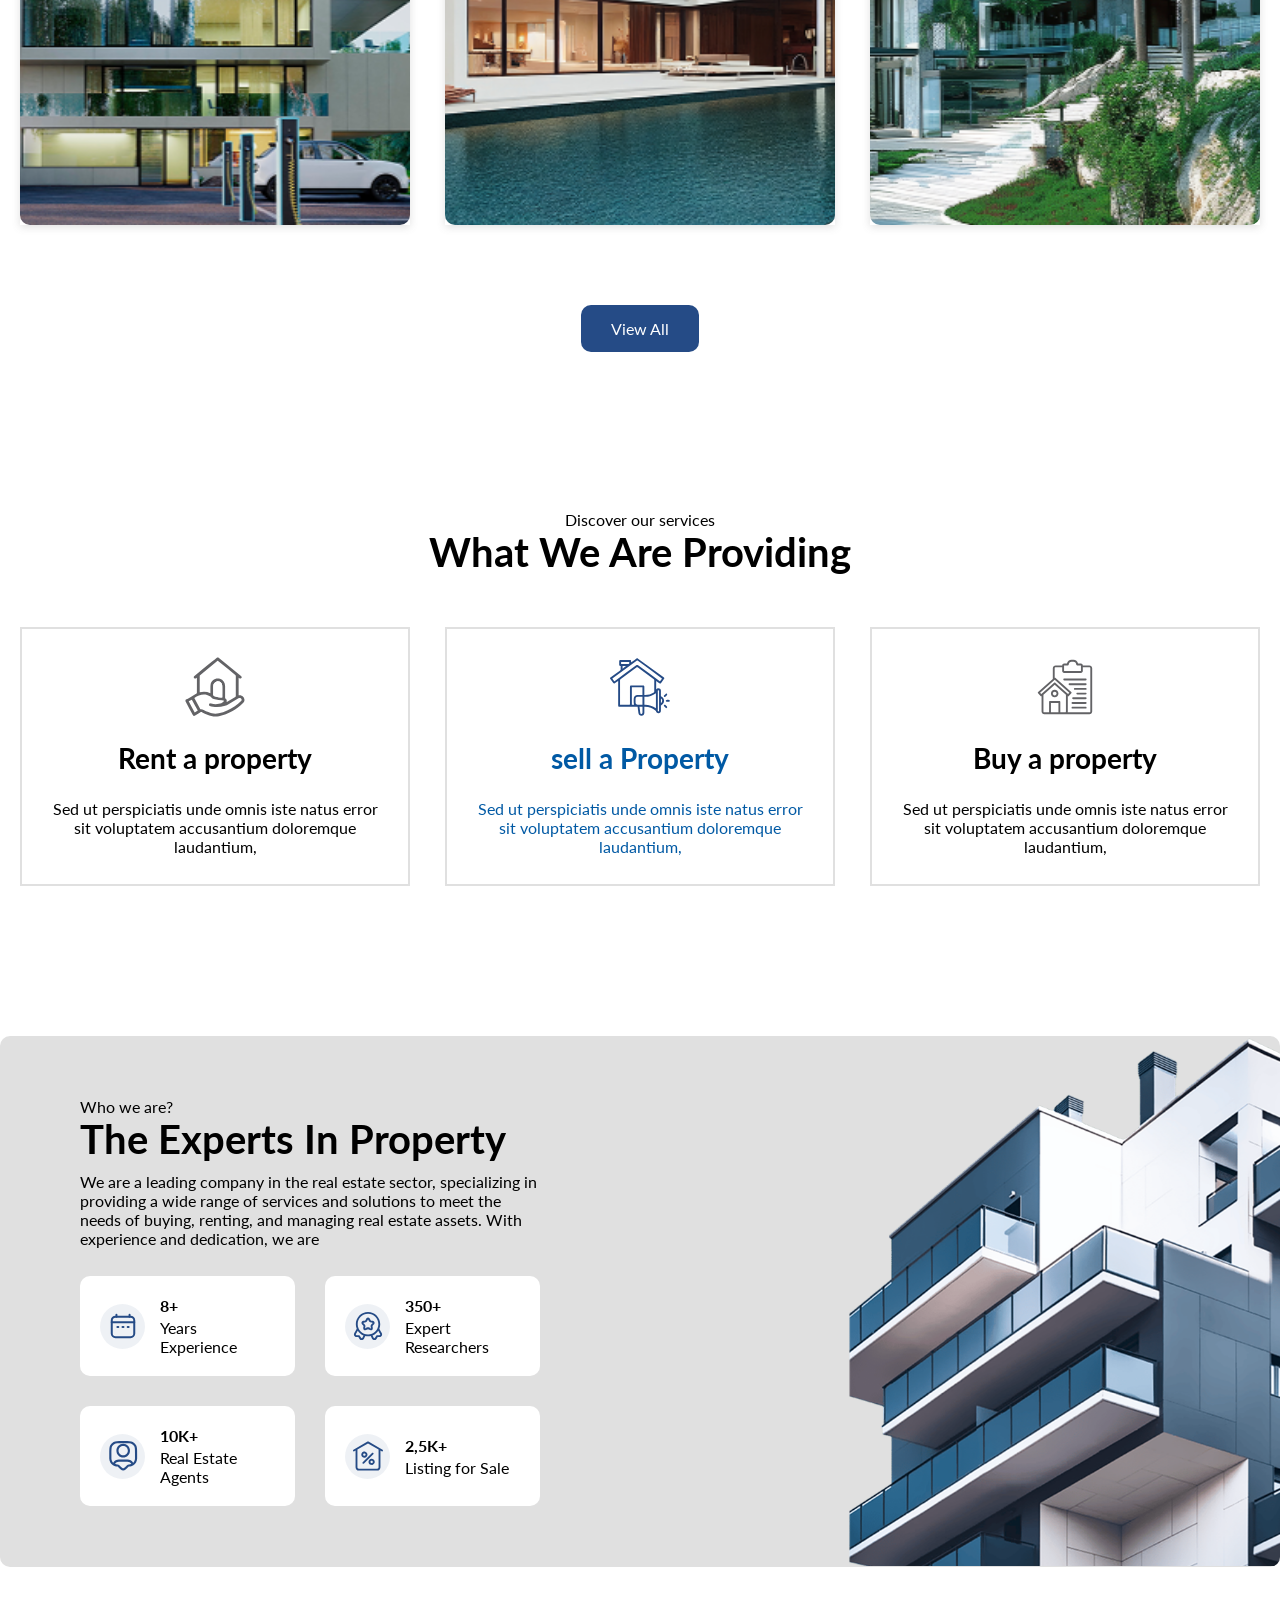
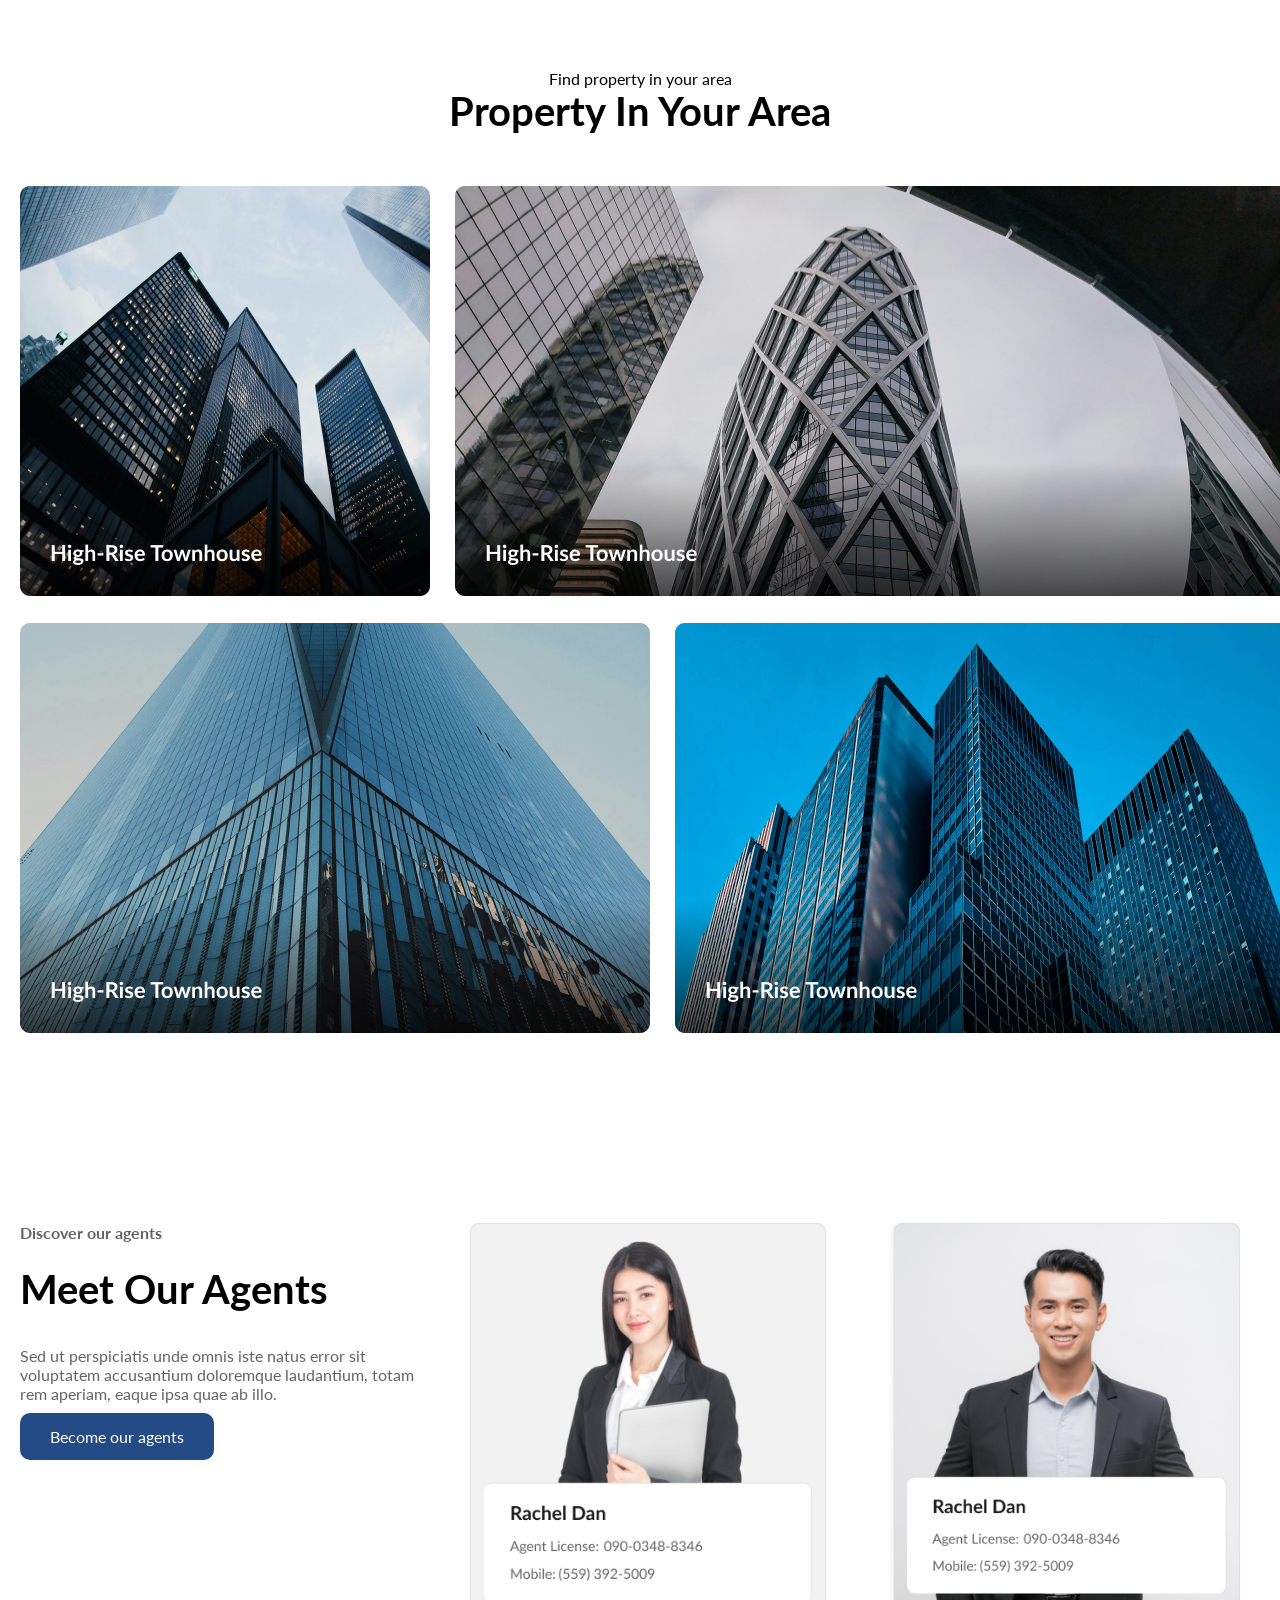
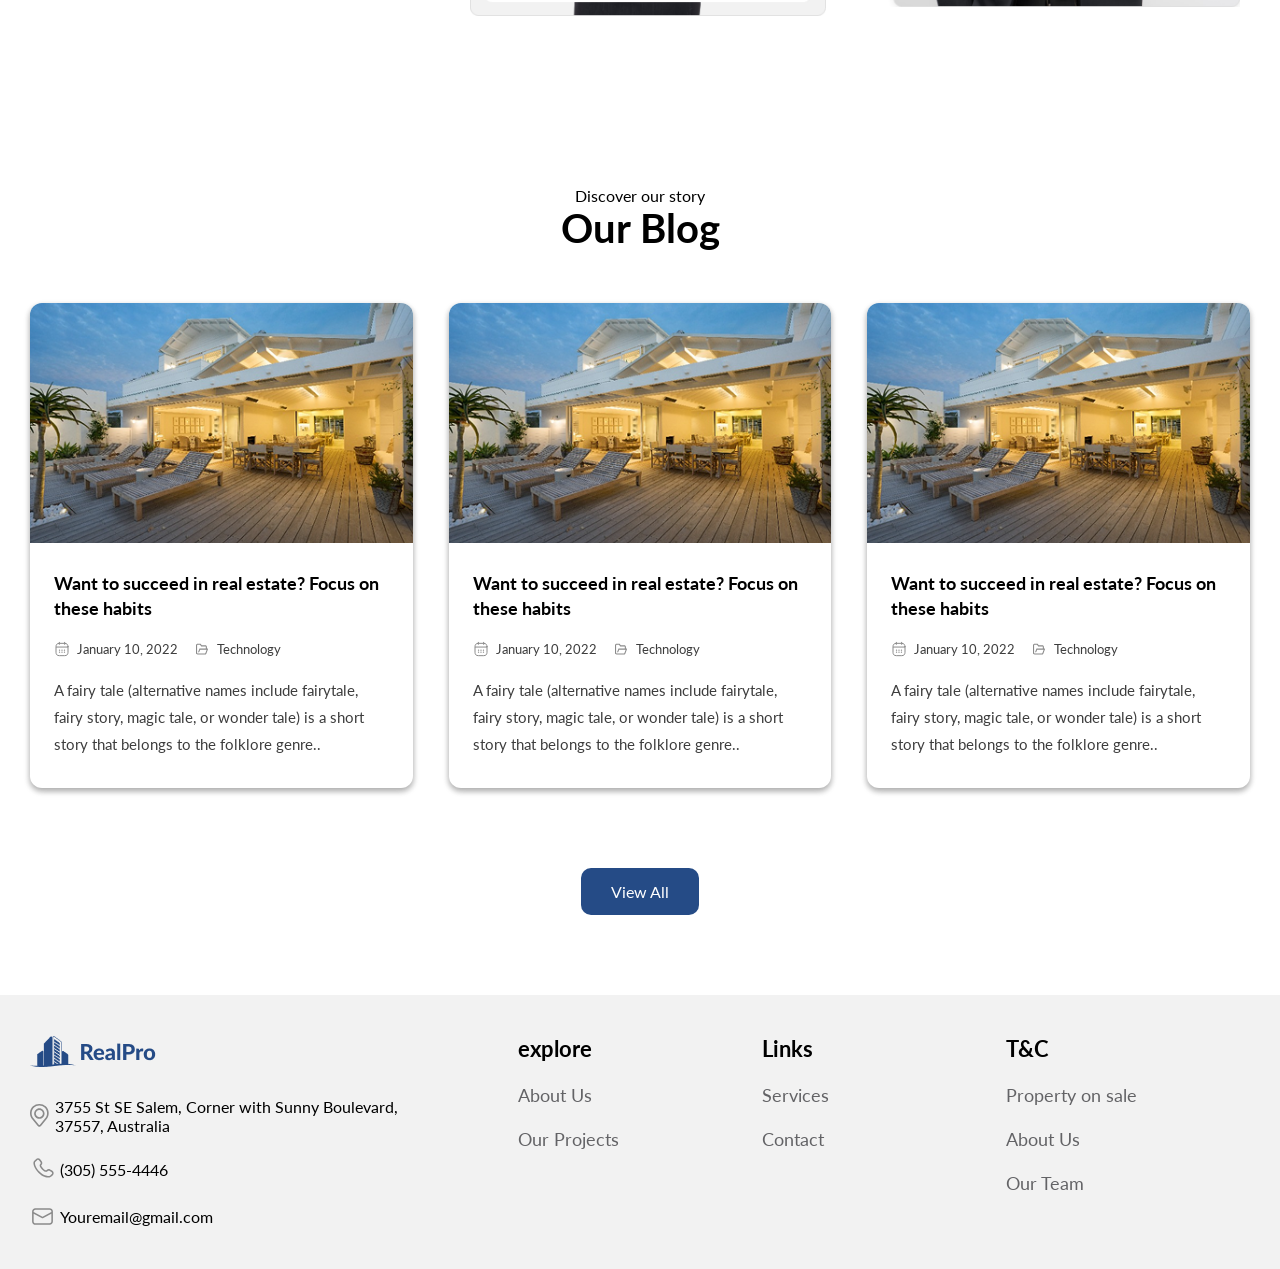
==== commit c5ae0319: "seo head" ====
--- a/index.html
+++ b/index.html
@@ -4,20 +4,43 @@
 <head>
     <meta charset="UTF-8">
     <meta name="viewport" content="width=device-width, initial-scale=1.0">
-    <title>RealPro || Real State Website</title>
-    <!-- font  -->
+    <meta name="description"
+        content="RealPro is a modern real estate website where you can discover properties, find your perfect home, and explore real estate opportunities.">
+    <meta name="author" content="RealPro">
+    <title>RealPro || Real Estate Website</title>
+
+    <!-- Google Font -->
     <link rel="preconnect" href="https://fonts.googleapis.com">
     <link rel="preconnect" href="https://fonts.gstatic.com" crossorigin>
-    <link
-        href="https://fonts.googleapis.com/css2?family=Lato:ital,wght@0,100;0,300;0,400;0,700;0,900;1,100;1,300;1,400;1,700;1,900&display=swap"
-        rel="stylesheet">
-    <!-- icon  -->
-    <link rel="shortcut icon" href="assets/img/logo.png">
-    <!-- css  -->
+    <link href="https://fonts.googleapis.com/css2?family=Lato:wght@100;300;400;700;900&display=swap" rel="stylesheet">
+
+    <!-- Favicon -->
+    <link rel="icon" type="image/png" href="assets/img/logo.png">
+
+    <!-- Main CSS -->
     <link rel="stylesheet" href="sass/main.css">
 </head>
 
 <body>
+    <!-- PRELOADER -->
+    <div class="preloader" id="preloader">
+        <div class="preloader__content">
+            <div class="preloader__logo-box">
+                <svg class="preloader__circle" viewBox="0 0 120 120">
+                    <circle class="preloader__circle-bg" cx="60" cy="60" r="54" />
+
+                    <circle class="preloader__circle-progress" cx="60" cy="60" r="54" />
+                </svg>
+
+                <img src="assets/img/logo.png" alt="RealPro" class="preloader__logo">
+            </div>
+
+            <div class="preloader__percentage">
+                <span id="loaderPercentage">0</span>%
+            </div>
+        </div>
+    </div>
+
     <!-- start navbar  -->
     <header class="navbar-section">
         <div class="navbar">
@@ -1236,23 +1259,6 @@
     <script src="assets/js/navbar.js"></script>
 </body>
 
-<!-- PRELOADER -->
-<div class="preloader" id="preloader">
-    <div class="preloader__content">
-        <div class="preloader__logo-box">
-            <svg class="preloader__circle" viewBox="0 0 120 120">
-                <circle class="preloader__circle-bg" cx="60" cy="60" r="54" />
-
-                <circle class="preloader__circle-progress" cx="60" cy="60" r="54" />
-            </svg>
-
-            <img src="assets/img/logo.png" alt="RealPro" class="preloader__logo">
-        </div>
-
-        <div class="preloader__percentage">
-            <span id="loaderPercentage">0</span>%
-        </div>
-    </div>
-</div>
+
 
 </html>
--- a/sass/main.css
+++ b/sass/main.css
@@ -174,7 +174,7 @@
   display: flex;
   align-items: center;
   justify-content: center;
-  gap: 3.5rem;
+  gap: 5rem;
   list-style: none;
   font-size: 1.8rem;
 }
@@ -199,7 +199,7 @@
     margin-top: 5rem;
   }
   .pagination__list {
-    gap: 2.5rem;
+    gap: 3.5rem;
     font-size: 1.6rem;
   }
   .pagination__active {
@@ -211,7 +211,7 @@
     margin-top: 4rem;
   }
   .pagination__list {
-    gap: 1.5rem;
+    gap: 3rem;
     font-size: 1.4rem;
   }
   .pagination__active {
@@ -431,6 +431,7 @@
   font-weight: bold;
   text-transform: capitalize;
   margin: 0;
+  margin-bottom: 1rem;
   line-height: 1.15;
 }
 
@@ -694,33 +695,31 @@
   }
 }
 .about-section {
-  width: 100%;
   max-width: 130rem;
   margin: 0 auto;
   padding: 0 2rem;
 }
 
 .about__top {
-  padding: clamp(3.5rem, 5vw, 4.2rem) 0;
-  display: flex;
-  flex-direction: column;
-  align-items: center;
-  gap: clamp(1.4rem, 2vw, 2rem);
+  padding: 4.2rem 0;
   text-align: center;
 }
 .about__top span {
-  font-size: clamp(1.4rem, 0.5vw + 0.8rem, 1.6rem);
-  line-height: 1.5;
+  width: 90%;
+  margin: 0 auto;
+  display: block;
+  font-size: 1.6rem;
 }
 .about__img-box {
-  width: 100%;
-  overflow: hidden;
+  display: flex;
+  justify-content: center;
+  align-items: center;
 }
 .about__img {
   border-radius: 1rem;
   display: block;
-  width: 100%;
-  height: 100%;
+  width: 90%;
+  height: 90%;
   -o-object-fit: contain;
      object-fit: contain;
   -o-object-position: center;
@@ -729,20 +728,30 @@
 
 @media (max-width: 56.25em) {
   .about__img-box {
-    width: 100%;
+    width: 90%;
   }
 }
 @media (max-width: 37.5em) {
   .about-section {
-    padding: 0 1.6rem;
+    padding: 0 2.5rem;
+  }
+  .about {
+    display: flex;
+    flex-direction: column;
+    justify-content: center;
+  }
+  .about__top {
+    margin-bottom: -5rem;
   }
   .about__img-box {
-    aspect-ratio: 4/3;
-    border-radius: 0.8rem;
+    width: 100%;
+    margin: 6rem 0;
+  }
+  .about__img {
+    width: 90%;
   }
 }
 .story-section {
-  width: 100%;
   max-width: 130rem;
   margin: 0 auto;
   padding: 0 2rem;
@@ -789,8 +798,8 @@
   .story {
     grid-template-columns: 1fr;
   }
-  .story__img-box {
-    max-height: 45rem;
+  .story__img-box img {
+    width: 95%;
   }
   .story__text-box {
     padding: 4rem 3rem;
@@ -801,12 +810,14 @@
     padding: 0 1.6rem;
   }
   .story {
-    padding: 5rem 0;
-  }
-  .story__img-box {
-    max-height: 30rem;
+    width: 90%;
+    padding: 5rem 2rem;
+  }
+  .story__img-box img {
+    width: 95%;
   }
   .story__text-box {
+    width: 90%;
     padding: 3rem 0;
     gap: 1.6rem;
   }
@@ -821,20 +832,30 @@
 .team-section {
   max-width: 130rem;
   margin: 0 auto;
+  padding: 0 3rem;
 }
 
 .team {
   max-width: 100rem;
-  padding: 3rem 0;
+  margin: 0 auto;
+  padding: 5rem 0;
   display: grid;
   grid-template-columns: repeat(3, 1fr);
-  margin: 0 auto;
+  gap: 4rem;
 }
 .team > * {
   width: 100%;
+  display: flex;
+  justify-content: center;
+  align-items: center;
 }
 .team__img {
   width: 80%;
+  max-width: 28rem;
+  display: block;
+  margin: 0 auto;
+  -o-object-fit: cover;
+     object-fit: cover;
 }
 
 @media (max-width: 56.25em) {
@@ -842,14 +863,20 @@
     padding: 0 3rem;
   }
   .team {
-    padding: 2.5rem 0;
-    grid-template-columns: 1fr;
-    justify-items: center;
-    gap: 2.5rem;
+    max-width: 70rem;
+    padding: 4rem 0;
+    grid-template-columns: repeat(2, 1fr);
+    gap: 4rem 3rem;
   }
   .team > * {
     width: 100%;
-    max-width: 40rem;
+    display: flex;
+    justify-content: center;
+    align-items: center;
+  }
+  .team__img {
+    width: 75%;
+    max-width: 26rem;
   }
 }
 @media (max-width: 37.5em) {
@@ -857,14 +884,32 @@
     padding: 0 1.6rem;
   }
   .team {
-    padding: 2rem 0;
+    max-width: 45rem;
+    padding: 3.5rem 0;
     grid-template-columns: 1fr;
+    gap: 3.5rem;
+  }
+  .team > * {
+    width: 100%;
+    justify-content: center;
+  }
+  .team__img {
+    width: 70%;
+    max-width: 25rem;
+    margin: 0 auto;
   }
 }
 @media (max-width: 25em) {
+  .team-section {
+    padding: 0 1.2rem;
+  }
   .team {
-    padding: 1.5rem 0;
-    gap: 2.5rem;
+    padding: 2.5rem 0;
+    gap: 3rem;
+  }
+  .team__img {
+    width: 75%;
+    max-width: 22rem;
   }
 }
 .vision-section {
@@ -1575,7 +1620,7 @@
     gap: 1.4rem;
   }
   .agent__img-box img {
-    width: 60%;
+    width: 80%;
   }
 }
 @media (max-width: 37.5em) {
@@ -2566,18 +2611,15 @@
 .hero__subtitle {
   font-size: 2.2rem;
   opacity: 0;
-  animation: heroFadeUp 0.7s ease-out 0.1s forwards;
 }
 .hero__title-wrapper {
   overflow: hidden;
 }
 .hero__title {
   opacity: 0;
-  animation: heroTitleReveal 0.9s cubic-bezier(0.16, 1, 0.3, 1) 0.25s forwards;
 }
 .hero__btn {
   opacity: 0;
-  animation: heroFadeUp 0.7s ease-out 0.5s forwards;
   transition: transform 0.3s ease, box-shadow 0.3s ease;
 }
 .hero__btn:hover {
@@ -2589,14 +2631,12 @@
   display: flex;
   justify-content: flex-end;
   opacity: 0;
-  animation: heroImageEnter 1.2s cubic-bezier(0.16, 1, 0.3, 1) 0.15s forwards;
 }
 .hero__img {
   position: relative;
   width: 75%;
   display: block;
   z-index: 2;
-  animation: heroImageFloat 5s ease-in-out 1.3s infinite;
 }
 .hero__glow {
   position: absolute;
@@ -2609,8 +2649,26 @@
   background: rgba(255, 255, 255, 0.15);
   filter: blur(6rem);
   opacity: 0;
+  z-index: 1;
+}
+
+body.page-loaded .hero__subtitle {
+  animation: heroFadeUp 0.7s ease-out 0.1s forwards;
+}
+body.page-loaded .hero__title {
+  animation: heroTitleReveal 0.9s cubic-bezier(0.16, 1, 0.3, 1) 0.25s forwards;
+}
+body.page-loaded .hero__btn {
+  animation: heroFadeUp 0.7s ease-out 0.5s forwards;
+}
+body.page-loaded .hero__image-wrapper {
+  animation: heroImageEnter 1.2s cubic-bezier(0.16, 1, 0.3, 1) 0.15s forwards;
+}
+body.page-loaded .hero__img {
+  animation: heroImageFloat 5s ease-in-out 1.3s infinite;
+}
+body.page-loaded .hero__glow {
   animation: heroGlow 1.5s ease-out 0.8s forwards;
-  z-index: 1;
 }
 
 @keyframes heroFadeUp {
@@ -2722,7 +2780,7 @@
   .hero__image-wrapper,
   .hero__img,
   .hero__glow {
-    animation: none;
+    animation: none !important;
     opacity: 1;
     transform: none;
   }
@@ -2734,6 +2792,7 @@
 }
 
 .navbar {
+  box-shadow: 10px 8px 10px rgb(191, 219, 254);
   position: fixed;
   top: 0;
   left: 0;
@@ -2882,7 +2941,13 @@
   align-items: center;
 }
 .shop__item__img {
-  width: 90%;
+  width: 55%;
+  height: 55%;
+  -o-object-fit: cover;
+     object-fit: cover;
+  -o-object-position: center;
+     object-position: center;
+  border-radius: 1rem;
 }
 .shop__item__title {
   display: block;
@@ -3124,19 +3189,19 @@
 }
 .details__top {
   padding: 4.2rem 0;
+  text-align: center;
 }
 .details__top span {
   font-size: 1.6rem;
 }
-.details__top {
-  display: flex;
-  flex-direction: column;
-  align-items: center;
-}
 .details__img {
   display: flex;
   justify-content: center;
-  width: 100%;
+}
+.details__img img {
+  width: 70vw;
+  height: auto;
+  border-radius: 1rem;
 }
 .details__text-box {
   display: flex;
@@ -3147,6 +3212,7 @@
   width: 75%;
 }
 .details__text {
+  padding-top: 3rem;
   line-height: 1.8;
   font-size: 1.6rem;
   color: #636366;
@@ -3154,6 +3220,7 @@
 .details__title {
   font-size: 2.2rem;
   font-weight: bold;
+  padding-bottom: 2rem;
 }
 
 @media (max-width: 56.25em) {
@@ -3170,7 +3237,7 @@
     width: 100%;
   }
   .details__img img {
-    width: 100%;
+    width: 90%;
     height: auto;
     -o-object-fit: cover;
        object-fit: cover;
@@ -3199,7 +3266,7 @@
     font-size: 1.4rem;
   }
   .details__img {
-    width: 100%;
+    width: 80%;
   }
   .details__img img {
     display: block;
@@ -3238,6 +3305,8 @@
   }
 }
 .blog__image {
+  padding: 0 2rem;
+  text-align: center;
   margin: 8rem 0;
   display: grid;
   grid-template-columns: 1fr 1fr;
@@ -3250,8 +3319,11 @@
   animation: blogMainImage 1s ease-out forwards;
 }
 .blog__image-main img {
-  width: 100%;
+  border-radius: 1rem;
+  width: 95%;
+  height: auto;
   display: block;
+  box-shadow: 0 1.6px 3.6px 0 rgba(0, 0, 0, 0.13), 0 0.3px 0.9px 0 rgba(0, 0, 0, 0.11);
   transition: transform 0.6s ease;
 }
 .blog__image-main:hover img {
@@ -3259,10 +3331,22 @@
 }
 .blog__image-box {
   display: flex;
-  flex-direction: column;
   align-items: center;
   justify-content: center;
-  gap: 1rem;
+  opacity: 0;
+  transform: translateX(6rem);
+  animation: blogSecondImage 1s ease-out 0.25s forwards;
+}
+.blog__image-box img {
+  border-radius: 1rem;
+  width: 95%;
+  display: block;
+  height: auto;
+  box-shadow: 0 1.6px 3.6px 0 rgba(0, 0, 0, 0.13), 0 0.3px 0.9px 0 rgba(0, 0, 0, 0.11);
+  transition: transform 0.6s ease;
+}
+.blog__image-box:hover img {
+  transform: scale(1.03);
 }
 .blog__text-new {
   display: flex;
@@ -3310,6 +3394,16 @@
     transform: translateX(0);
   }
 }
+@keyframes blogSecondImage {
+  0% {
+    opacity: 0;
+    transform: translateX(6rem);
+  }
+  100% {
+    opacity: 1;
+    transform: translateX(0);
+  }
+}
 @keyframes blogCardReveal {
   0% {
     opacity: 0;
@@ -3322,12 +3416,14 @@
 }
 @media (prefers-reduced-motion: reduce) {
   .blog__image-main,
+  .blog__image-box,
   .blog__text-new {
     animation: none;
     opacity: 1;
     transform: none;
   }
   .blog__image-main img,
+  .blog__image-box img,
   .blog__text-new,
   .blog__text-new img {
     transition: none;
@@ -3348,6 +3444,12 @@
     -o-object-fit: cover;
        object-fit: cover;
   }
+  .blog__image-box img {
+    width: 100%;
+    height: auto;
+    -o-object-fit: cover;
+       object-fit: cover;
+  }
   .blog__image-box {
     width: 100%;
     gap: 1.5rem;
@@ -3375,6 +3477,13 @@
     transform: translateX(-3rem);
   }
   .blog__image-main img {
+    width: 100%;
+    height: auto;
+  }
+  .blog__image-box {
+    transform: translateX(3rem);
+  }
+  .blog__image-box img {
     width: 100%;
     height: auto;
   }
@@ -3753,12 +3862,15 @@
   font-weight: bold;
 }
 .cart__btn {
+  text-align: center;
   margin-top: 4rem;
   padding-top: 4rem;
   border-top: 2px solid #B0B0B0;
-  display: flex;
+  display: grid;
+  grid-template-columns: 1fr 1fr;
   justify-content: center;
   align-items: center;
+  gap: 1rem;
 }
 
 .product {
